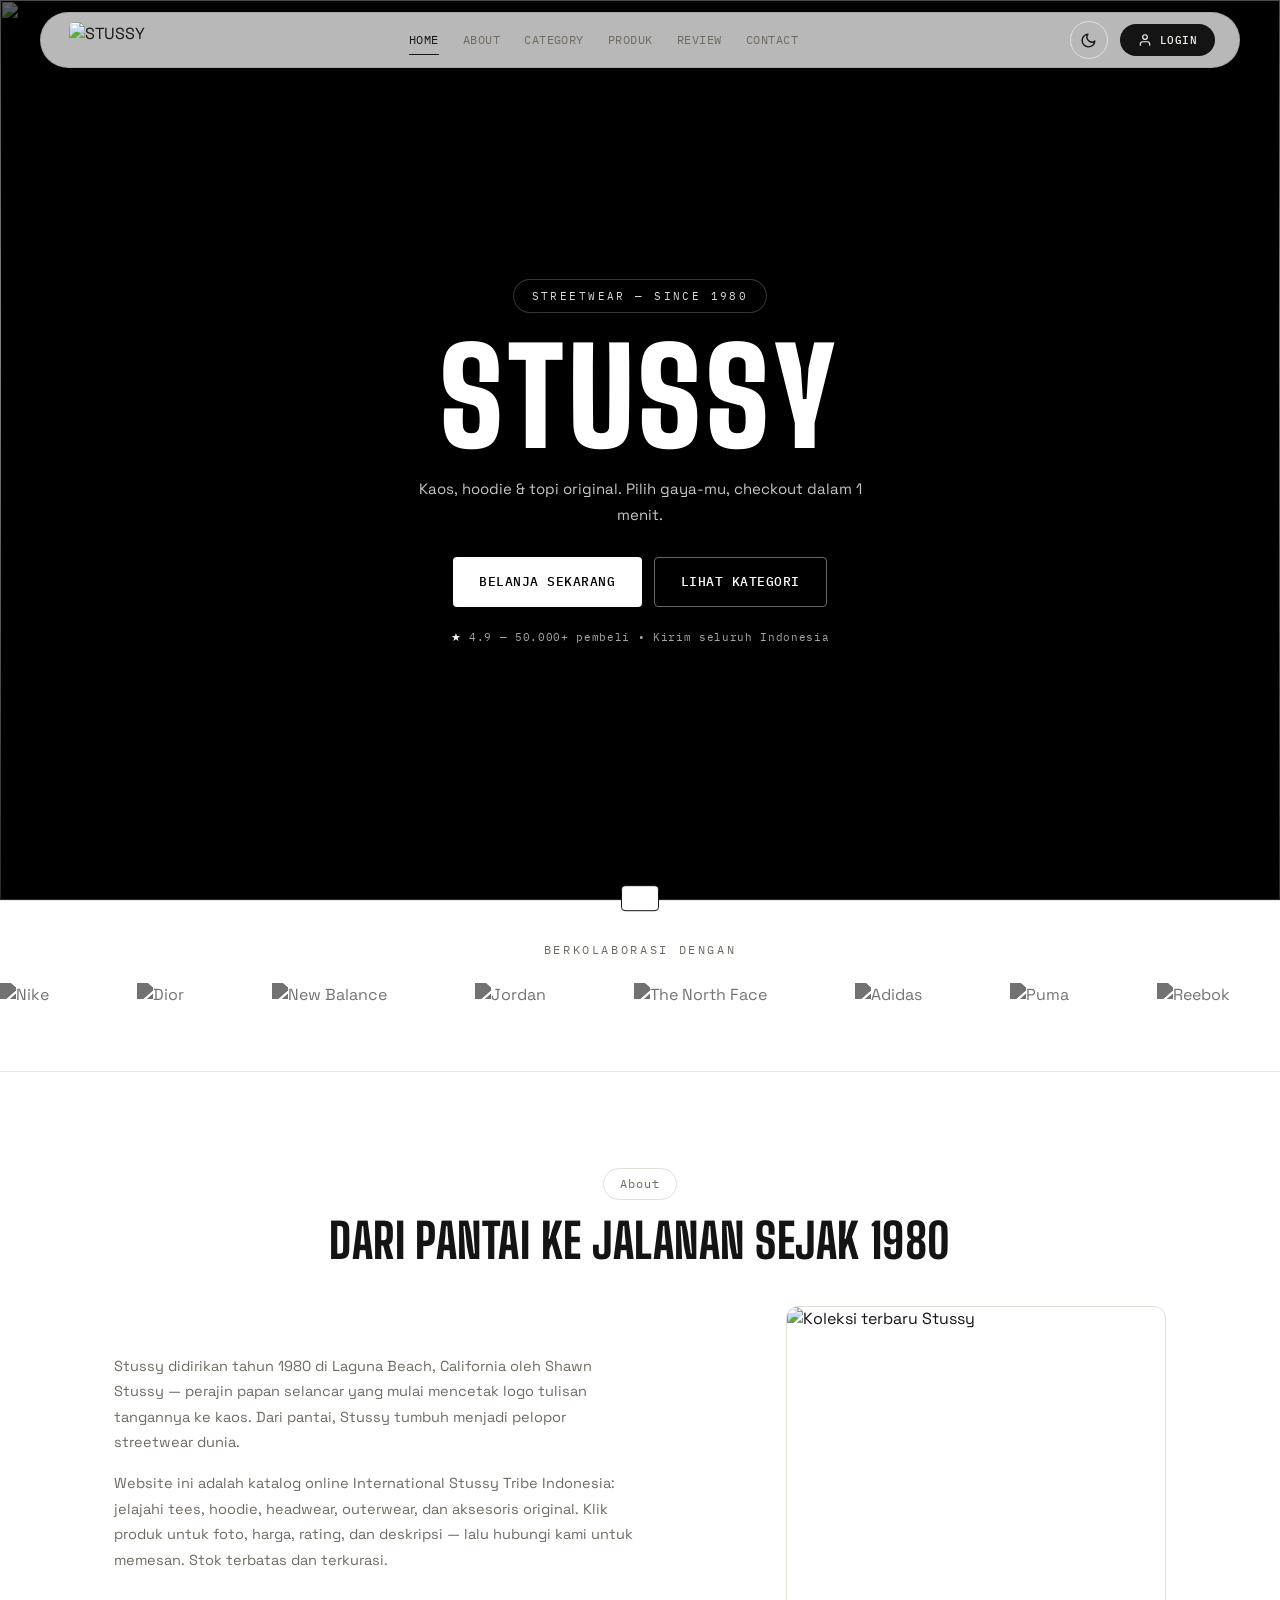
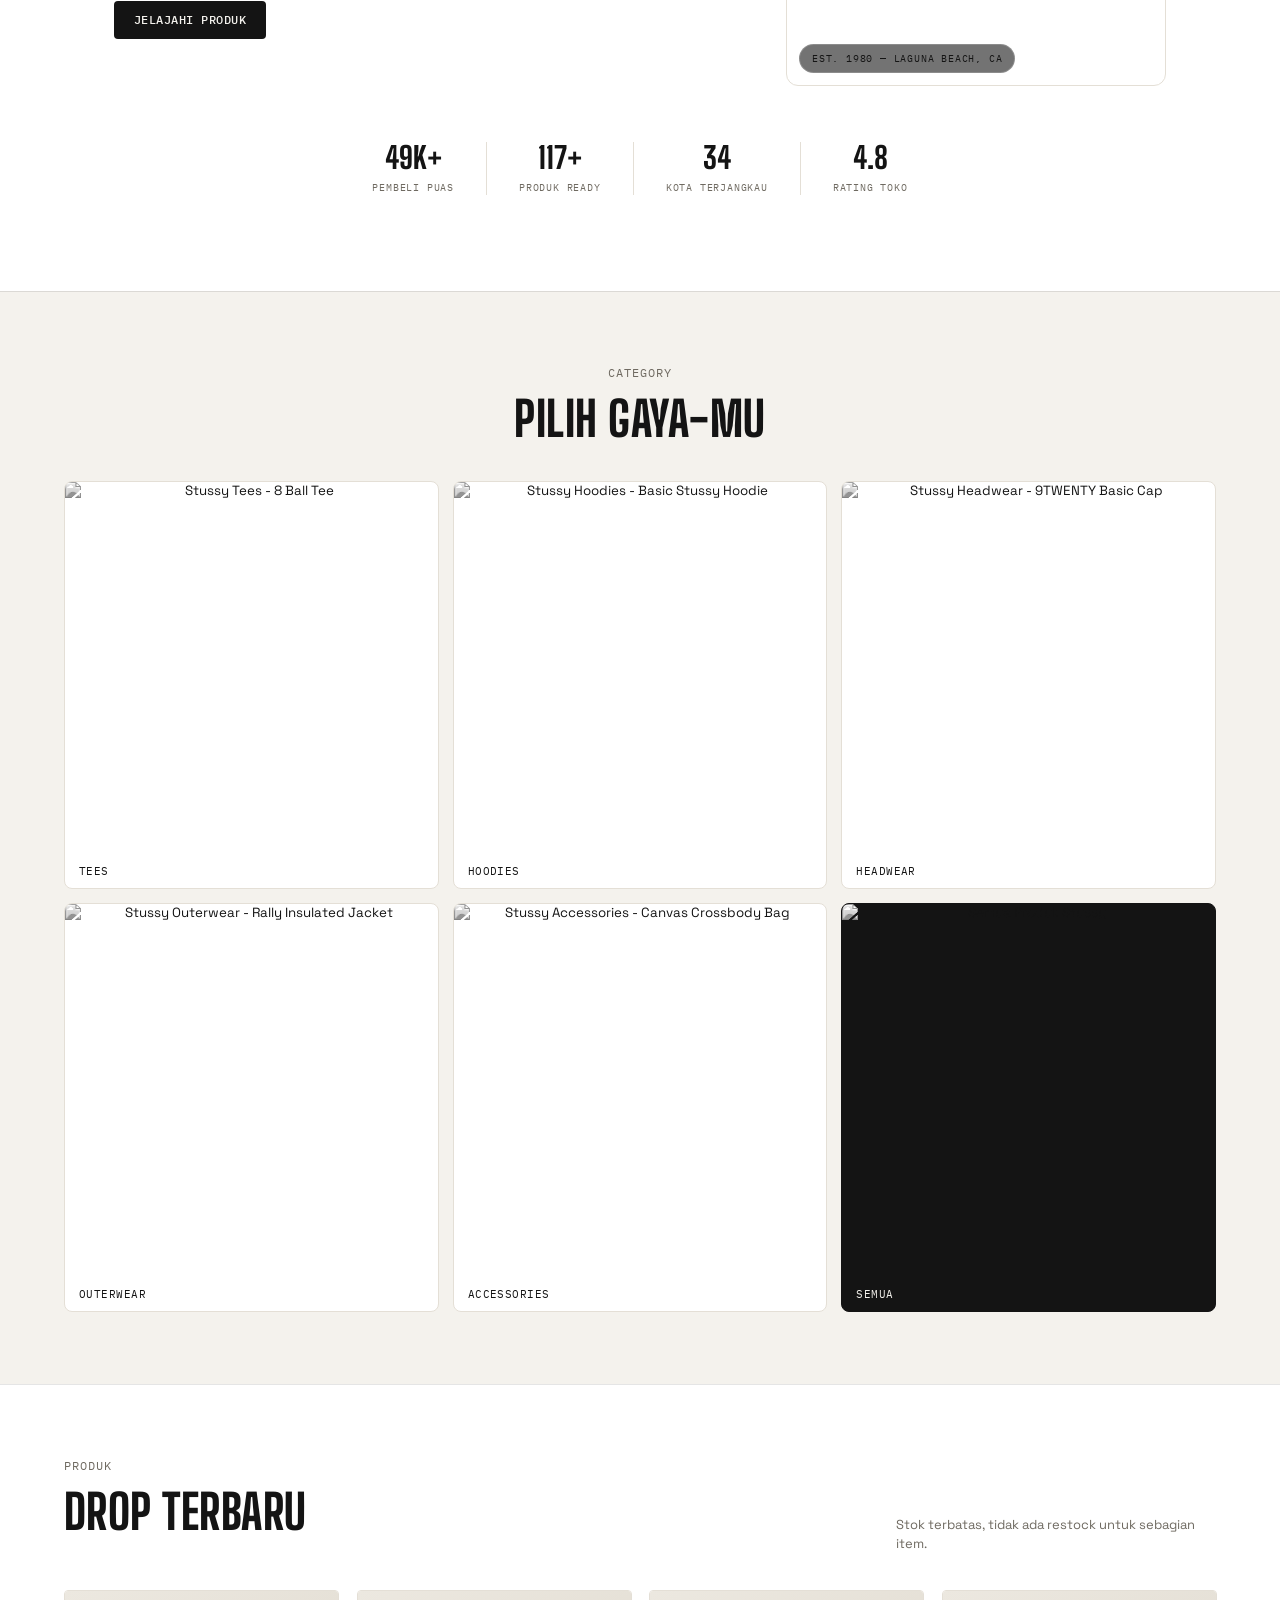
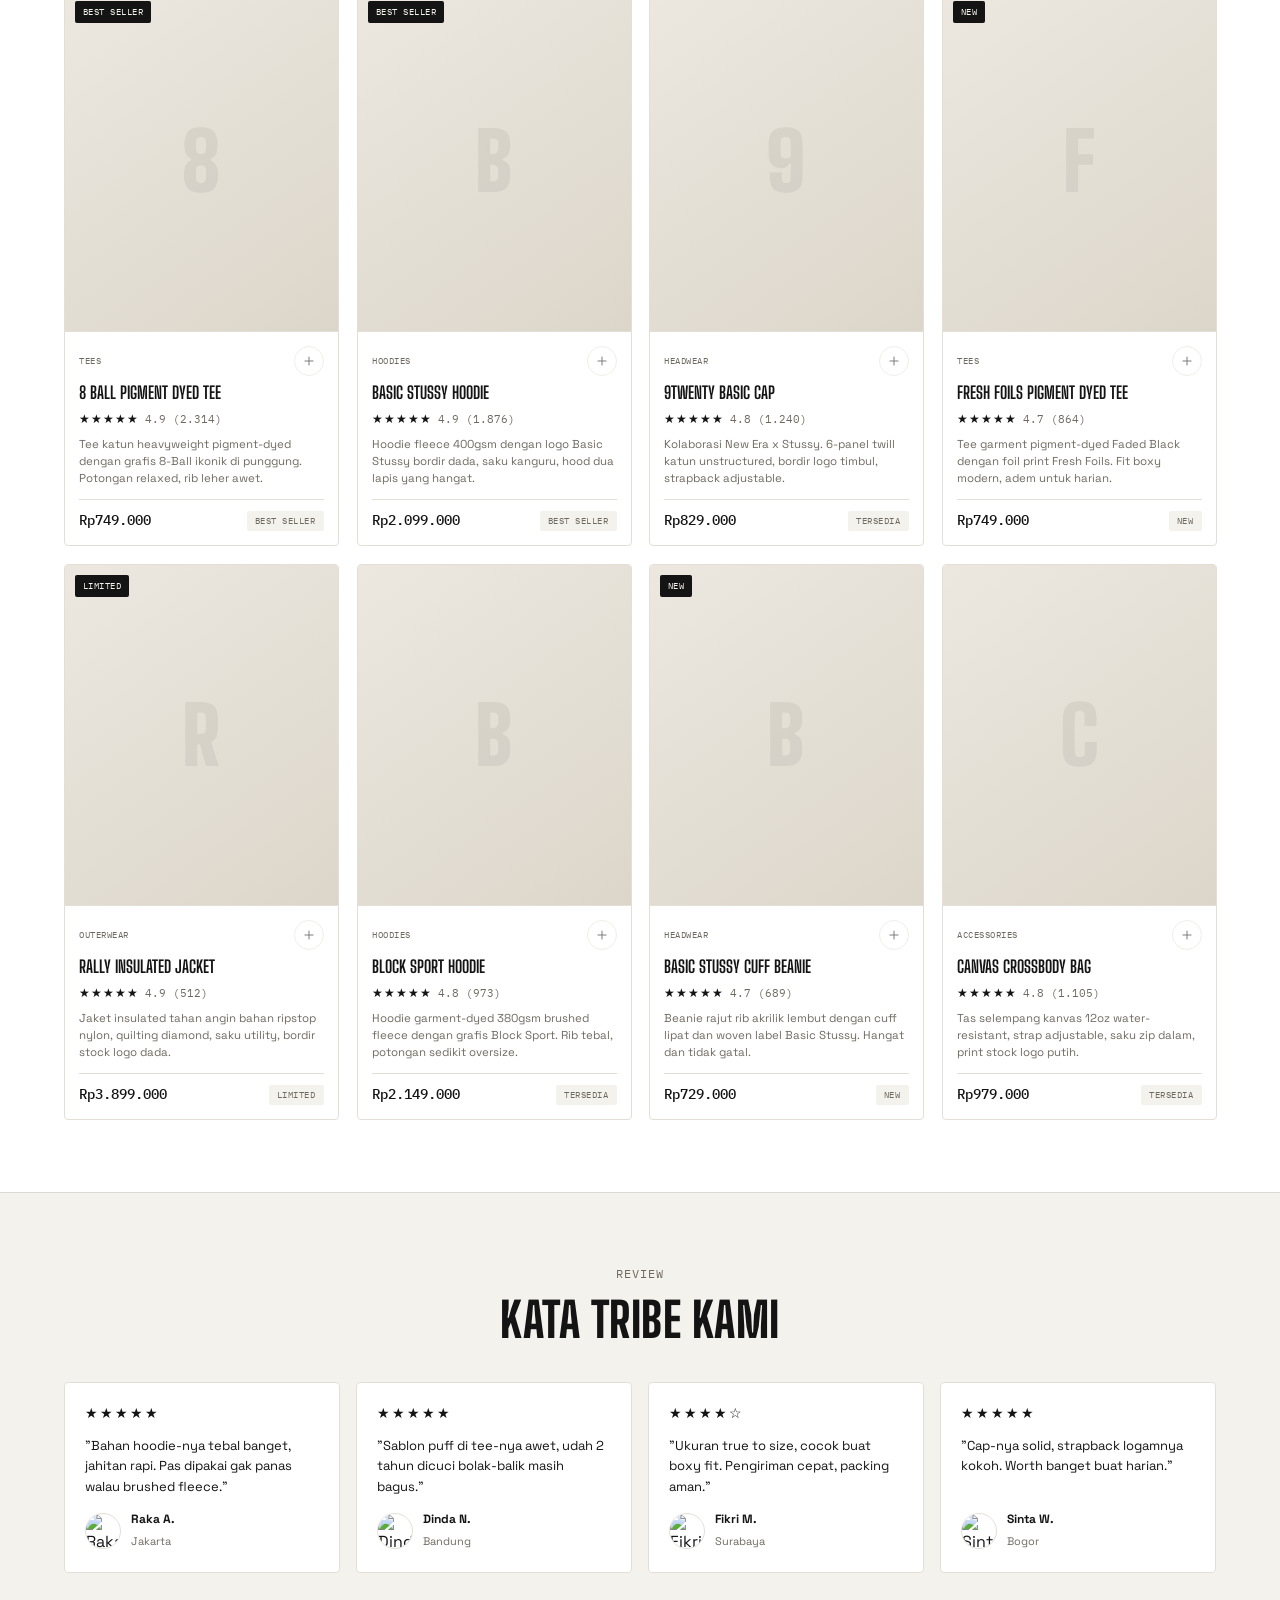
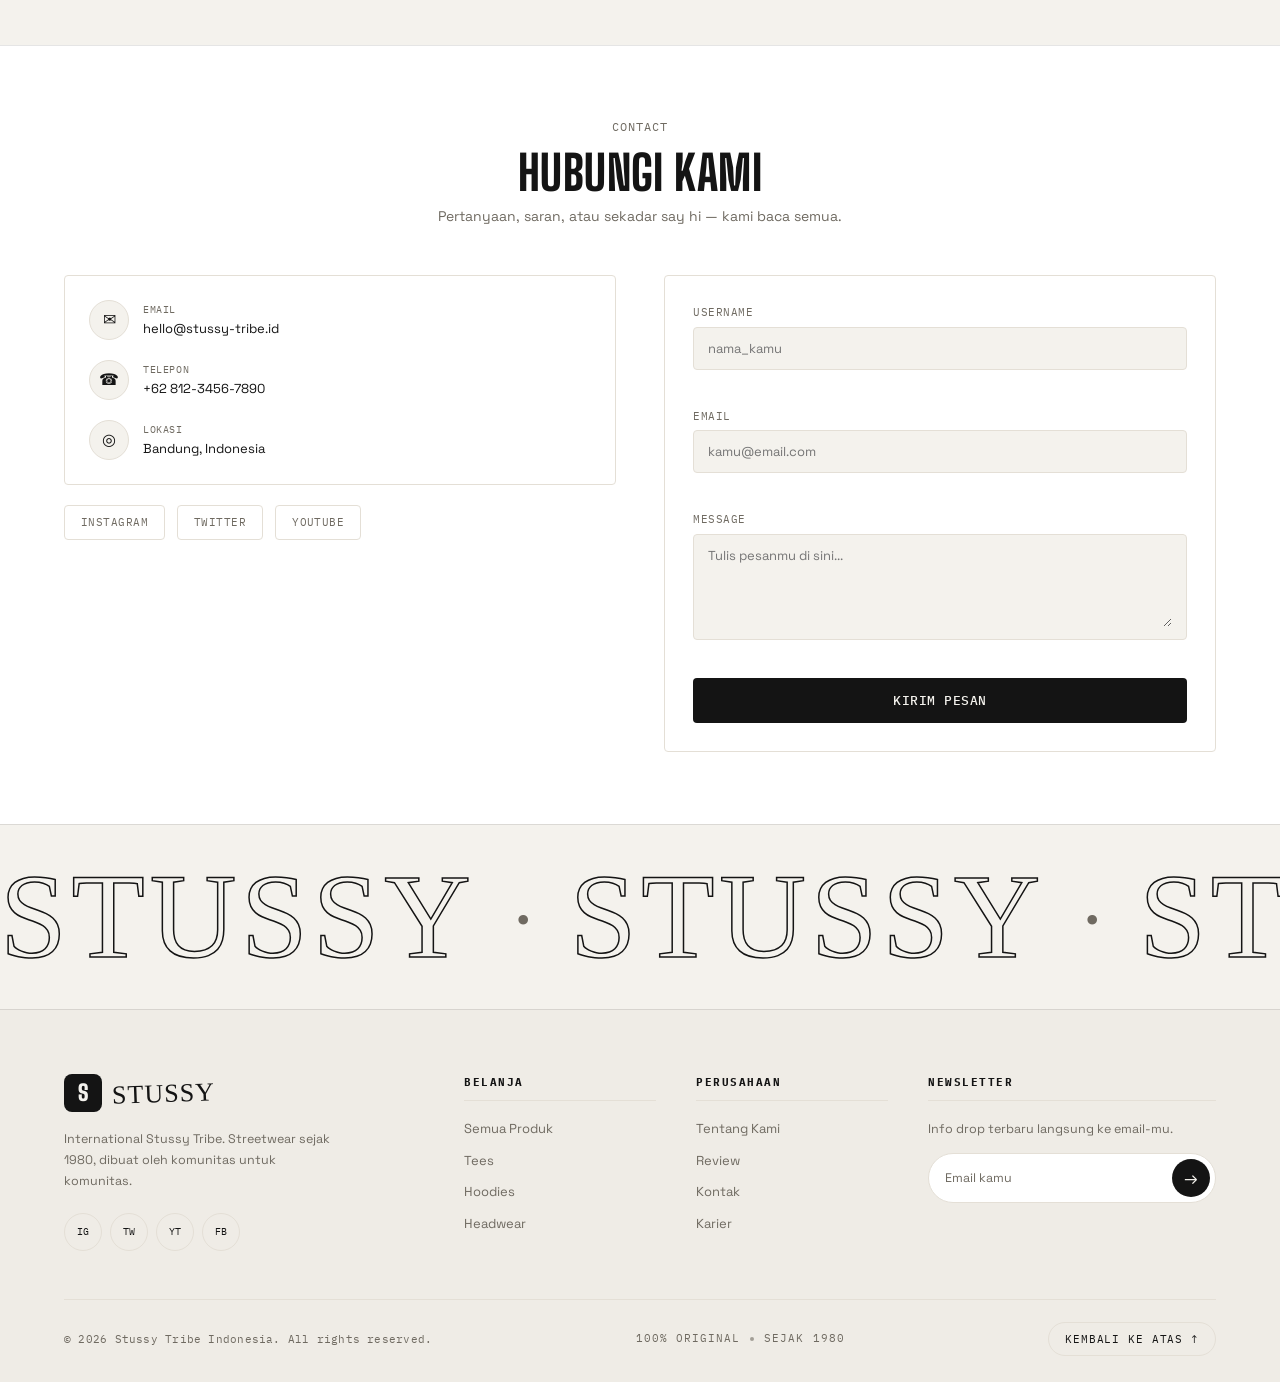
==== index.html @ 7cf9a022 "update code" ====
<!DOCTYPE html>
<html lang="id">
<head>
<meta charset="UTF-8">
<meta name="viewport" content="width=device-width, initial-scale=1.0">
<title>Stussy</title>
<meta name="description" content="Landing page promosi e-commerce bertema Stussy. Streetwear sejak 1980, dari pantai ke jalanan.">

<link rel="preconnect" href="https://fonts.googleapis.com">
<link rel="preconnect" href="https://fonts.gstatic.com" crossorigin>
<link href="https://fonts.googleapis.com/css2?family=Big+Shoulders+Display:wght@600;700;800;900&family=Space+Grotesk:wght@400;500;600;700&family=IBM+Plex+Mono:wght@400;500&family=Permanent+Marker&display=swap" rel="stylesheet">

<link rel="stylesheet" href="asset/css/style.css">
<script>
/* Anti-FOUC: terapkan tema tersimpan sebelum CSS render agar tidak kedip */
(function () {
  try {
    var saved = localStorage.getItem('stussy-theme');
    var theme = saved === 'light' || saved === 'dark'
      ? saved
      : (window.matchMedia && window.matchMedia('(prefers-color-scheme: light)').matches ? 'light' : 'dark');
    document.documentElement.setAttribute('data-theme', theme);
    document.documentElement.style.colorScheme = theme;
  } catch (e) {
    document.documentElement.setAttribute('data-theme', 'dark');
  }
})();
</script>
</head>
<body>


<header class="navbar" id="navbar">
  <div class="nav-inner">
    <a href="#home" class="nav-logo" aria-label="STUSSY Home">
      <img src="https://i.pinimg.com/736x/df/c0/4a/dfc04af97dde2af59d2bb81ca39d3ee2.jpg" alt="STUSSY" class="nav-logo-img">
    </a>

    <nav class="nav-links" id="navLinks">
      <a href="#home" class="nav-link active">Home</a>
      <a href="#about" class="nav-link">About</a>
      <a href="#category" class="nav-link">Category</a>
      <a href="#produk" class="nav-link">Produk</a>
      <a href="#review" class="nav-link">Review</a>
      <a href="#contact" class="nav-link">Contact</a>
    </nav>

    <div class="nav-actions">
      <button type="button" class="theme-toggle" id="themeToggle" aria-label="Ubah ke light mode" aria-pressed="false" title="Ubah tema">
        <svg class="theme-icon theme-icon-sun" width="17" height="17" viewBox="0 0 24 24" fill="none" stroke="currentColor" stroke-width="2" stroke-linecap="round" stroke-linejoin="round" aria-hidden="true"><circle cx="12" cy="12" r="4"/><path d="M12 2v2M12 20v2M4.93 4.93l1.41 1.41M17.66 17.66l1.41 1.41M2 12h2M20 12h2M6.34 17.66l-1.41 1.41M19.07 4.93l-1.41 1.41"/></svg>
        <svg class="theme-icon theme-icon-moon" width="17" height="17" viewBox="0 0 24 24" fill="none" stroke="currentColor" stroke-width="2" stroke-linecap="round" stroke-linejoin="round" aria-hidden="true"><path d="M21 12.79A9 9 0 1 1 11.21 3 7 7 0 0 0 21 12.79z"/></svg>
      </button>
      <a href="views/auth.html" class="btn btn-solid btn-nav">
        <svg width="14" height="14" viewBox="0 0 24 24" fill="none" stroke="currentColor" stroke-width="2" stroke-linecap="round" stroke-linejoin="round"><path d="M20 21v-2a4 4 0 0 0-4-4H8a4 4 0 0 0-4 4v2"/><circle cx="12" cy="7" r="4"/></svg>
        Login
      </a>
    </div>

    <button class="hamburger" id="hamburger" aria-label="Buka menu" aria-expanded="false">
      <span></span><span></span><span></span>
    </button>
  </div>

  
  <div class="mobile-menu" id="mobileMenu">
    <button type="button" class="mobile-link mobile-theme" id="themeToggleMobile" aria-label="Ubah ke light mode" aria-pressed="false">
      <span class="mobile-theme-label">Ubah Tema</span>
      <span class="mobile-theme-icons" aria-hidden="true">
        <svg class="theme-icon theme-icon-sun" width="16" height="16" viewBox="0 0 24 24" fill="none" stroke="currentColor" stroke-width="2" stroke-linecap="round" stroke-linejoin="round"><circle cx="12" cy="12" r="4"/><path d="M12 2v2M12 20v2M4.93 4.93l1.41 1.41M17.66 17.66l1.41 1.41M2 12h2M20 12h2M6.34 17.66l-1.41 1.41M19.07 4.93l-1.41 1.41"/></svg>
        <svg class="theme-icon theme-icon-moon" width="16" height="16" viewBox="0 0 24 24" fill="none" stroke="currentColor" stroke-width="2" stroke-linecap="round" stroke-linejoin="round"><path d="M21 12.79A9 9 0 1 1 11.21 3 7 7 0 0 0 21 12.79z"/></svg>
      </span>
    </button>
    <a href="#home" class="mobile-link">Home</a>
    <a href="#about" class="mobile-link">About</a>
    <a href="#category" class="mobile-link">Category</a>
    <a href="#produk" class="mobile-link">Produk</a>
    <a href="#review" class="mobile-link">Review</a>
    <a href="#contact" class="mobile-link">Contact</a>
    <a href="views/auth.html" class="mobile-link mobile-link-login">Login</a>
  </div>
</header>

<main>

<section class="hero" id="home">
  <div class="hero-bg" aria-hidden="true">
    <img src="https://i.pinimg.com/1200x/0d/e2/64/0de26420fa9af71f860ce7b96d961c84.jpg" alt="" fetchpriority="high" onerror="this.onerror=null;this.src='https://i.pinimg.com/1200x/5d/f7/b9/5df7b9502c23ed6b020c0dcbe47d878e.jpg'">
    <div class="hero-overlay"></div>
  </div>
  <div class="hero-inner">
    <div class="hero-content">
      <p class="hero-eyebrow">Streetwear &mdash; Since 1980</p>
      <h1 class="hero-title">STUSSY</h1>
      <p class="hero-sub">Kaos, hoodie &amp; topi original. Pilih gaya-mu, checkout dalam 1 menit.</p>
      <div class="hero-cta">
        <a href="#produk" class="btn btn-solid btn-lg">Belanja Sekarang</a>
        <a href="#category" class="btn btn-ghost btn-lg">Lihat Kategori</a>
      </div>
      <p class="hero-meta"><span class="hero-meta-star">&#9733;</span> 4.9 &mdash; 50.000+ pembeli &bull; Kirim seluruh Indonesia</p>
    </div>
  </div>
</section>


<div class="collab-loop" aria-label="Kolaborasi Stussy">
  <p class="collab-label">Berkolaborasi Dengan</p>
  <div class="collab-track">
    
    <div class="collab-set">
      <img src="https://cdn.simpleicons.org/nike/white" alt="Nike" class="collab-logo" loading="lazy">
      <img src="https://cdn.simpleicons.org/dior/white" alt="Dior" class="collab-logo" loading="lazy">
      <img src="https://cdn.simpleicons.org/newbalance/white" alt="New Balance" class="collab-logo" loading="lazy">
      <img src="https://cdn.simpleicons.org/jordan/white" alt="Jordan" class="collab-logo" loading="lazy">
      <img src="https://cdn.simpleicons.org/thenorthface/white" alt="The North Face" class="collab-logo" loading="lazy">
      <img src="https://cdn.simpleicons.org/adidas/white" alt="Adidas" class="collab-logo" loading="lazy">
      <img src="https://cdn.simpleicons.org/puma/white" alt="Puma" class="collab-logo" loading="lazy">
      <img src="https://cdn.simpleicons.org/reebok/white" alt="Reebok" class="collab-logo" loading="lazy">
    </div>
    
    <div class="collab-set" aria-hidden="true">
      <img src="https://cdn.simpleicons.org/nike/white" alt="" class="collab-logo" loading="lazy">
      <img src="https://cdn.simpleicons.org/dior/white" alt="" class="collab-logo" loading="lazy">
      <img src="https://cdn.simpleicons.org/newbalance/white" alt="" class="collab-logo" loading="lazy">
      <img src="https://cdn.simpleicons.org/jordan/white" alt="" class="collab-logo" loading="lazy">
      <img src="https://cdn.simpleicons.org/thenorthface/white" alt="" class="collab-logo" loading="lazy">
      <img src="https://cdn.simpleicons.org/adidas/white" alt="" class="collab-logo" loading="lazy">
      <img src="https://cdn.simpleicons.org/puma/white" alt="" class="collab-logo" loading="lazy">
      <img src="https://cdn.simpleicons.org/reebok/white" alt="" class="collab-logo" loading="lazy">
    </div>
    <div class="collab-set" aria-hidden="true">
      <img src="https://cdn.simpleicons.org/nike/white" alt="" class="collab-logo" loading="lazy">
      <img src="https://cdn.simpleicons.org/dior/white" alt="" class="collab-logo" loading="lazy">
      <img src="https://cdn.simpleicons.org/newbalance/white" alt="" class="collab-logo" loading="lazy">
      <img src="https://cdn.simpleicons.org/jordan/white" alt="" class="collab-logo" loading="lazy">
      <img src="https://cdn.simpleicons.org/thenorthface/white" alt="" class="collab-logo" loading="lazy">
      <img src="https://cdn.simpleicons.org/adidas/white" alt="" class="collab-logo" loading="lazy">
      <img src="https://cdn.simpleicons.org/puma/white" alt="" class="collab-logo" loading="lazy">
      <img src="https://cdn.simpleicons.org/reebok/white" alt="" class="collab-logo" loading="lazy">
    </div>
    <div class="collab-set" aria-hidden="true">
      <img src="https://cdn.simpleicons.org/nike/white" alt="" class="collab-logo" loading="lazy">
      <img src="https://cdn.simpleicons.org/dior/white" alt="" class="collab-logo" loading="lazy">
      <img src="https://cdn.simpleicons.org/newbalance/white" alt="" class="collab-logo" loading="lazy">
      <img src="https://cdn.simpleicons.org/jordan/white" alt="" class="collab-logo" loading="lazy">
      <img src="https://cdn.simpleicons.org/thenorthface/white" alt="" class="collab-logo" loading="lazy">
      <img src="https://cdn.simpleicons.org/adidas/white" alt="" class="collab-logo" loading="lazy">
      <img src="https://cdn.simpleicons.org/puma/white" alt="" class="collab-logo" loading="lazy">
      <img src="https://cdn.simpleicons.org/reebok/white" alt="" class="collab-logo" loading="lazy">
    </div>
    <div class="collab-set" aria-hidden="true">
      <img src="https://cdn.simpleicons.org/nike/white" alt="" class="collab-logo" loading="lazy">
      <img src="https://cdn.simpleicons.org/dior/white" alt="" class="collab-logo" loading="lazy">
      <img src="https://cdn.simpleicons.org/newbalance/white" alt="" class="collab-logo" loading="lazy">
      <img src="https://cdn.simpleicons.org/jordan/white" alt="" class="collab-logo" loading="lazy">
      <img src="https://cdn.simpleicons.org/thenorthface/white" alt="" class="collab-logo" loading="lazy">
      <img src="https://cdn.simpleicons.org/adidas/white" alt="" class="collab-logo" loading="lazy">
      <img src="https://cdn.simpleicons.org/puma/white" alt="" class="collab-logo" loading="lazy">
      <img src="https://cdn.simpleicons.org/reebok/white" alt="" class="collab-logo" loading="lazy">
    </div>
    <div class="collab-set" aria-hidden="true">
      <img src="https://cdn.simpleicons.org/nike/white" alt="" class="collab-logo" loading="lazy">
      <img src="https://cdn.simpleicons.org/dior/white" alt="" class="collab-logo" loading="lazy">
      <img src="https://cdn.simpleicons.org/newbalance/white" alt="" class="collab-logo" loading="lazy">
      <img src="https://cdn.simpleicons.org/jordan/white" alt="" class="collab-logo" loading="lazy">
      <img src="https://cdn.simpleicons.org/thenorthface/white" alt="" class="collab-logo" loading="lazy">
      <img src="https://cdn.simpleicons.org/adidas/white" alt="" class="collab-logo" loading="lazy">
      <img src="https://cdn.simpleicons.org/puma/white" alt="" class="collab-logo" loading="lazy">
      <img src="https://cdn.simpleicons.org/reebok/white" alt="" class="collab-logo" loading="lazy">
    </div>
  </div>
</div>


<section class="about" id="about">
  <div class="section-inner about-inner">
    <div class="about-header reveal">
      <p class="eyebrow center about-eyebrow">About</p>
      <h2 class="section-title center about-title">Dari pantai ke jalanan sejak 1980</h2>
    </div>

    <div class="about-grid">
      <div class="about-copy reveal">
        <p class="about-text">
          Stussy didirikan tahun 1980 di Laguna Beach, California oleh Shawn Stussy —
          perajin papan selancar yang mulai mencetak logo tulisan tangannya ke kaos.
          Dari pantai, Stussy tumbuh menjadi pelopor streetwear dunia.
        </p>
        <p class="about-text">
          Website ini adalah katalog online International Stussy Tribe Indonesia:
          jelajahi tees, hoodie, headwear, outerwear, dan aksesoris original.
          Klik produk untuk foto, harga, rating, dan deskripsi — lalu hubungi
          kami untuk memesan. Stok terbatas dan terkurasi.
        </p>
        <a href="#produk" class="btn btn-solid about-cta">Jelajahi Produk</a>
      </div>
      <figure class="about-media reveal">
        <img src="https://i.pinimg.com/736x/5c/63/ca/5c63cadb4983f268f521de108f8e7d47.jpg" alt="Koleksi terbaru Stussy" loading="lazy" onerror="this.onerror=null;this.src='https://i.pinimg.com/1200x/1c/34/56/1c34560332bfeaa39594e41a94e3c5db.jpg'">
        <figcaption class="about-media-badge">EST. 1980 — Laguna Beach, CA</figcaption>
      </figure>
    </div>

    <div class="about-stats">
      <div class="about-stat reveal-stagger reveal-stagger-1">
        <span class="about-stat-num">50K+</span>
        <span class="about-stat-label">Pembeli Puas</span>
      </div>
      <div class="about-stat reveal-stagger reveal-stagger-2">
        <span class="about-stat-num">120+</span>
        <span class="about-stat-label">Produk Ready</span>
      </div>
      <div class="about-stat reveal-stagger reveal-stagger-3">
        <span class="about-stat-num">35</span>
        <span class="about-stat-label">Kota Terjangkau</span>
      </div>
      <div class="about-stat reveal-stagger reveal-stagger-4">
        <span class="about-stat-num">4.9</span>
        <span class="about-stat-label">Rating Toko</span>
      </div>
    </div>
  </div>
</section>


<section class="category" id="category">
  <div class="section-inner">
    <p class="eyebrow center">CATEGORY</p>
    <h2 class="section-title center">Pilih Gaya-mu</h2>
    <div class="category-grid" id="categoryGrid">
      <button class="cat-card reveal-stagger reveal-stagger-1" data-filter="tees">
        <div class="cat-card-img">
          <img src="https://www.stussy.com/cdn/shop/files/1905022_FBLA_1.jpg?v=1773353775&width=400" alt="Stussy Tees - 8 Ball Tee" loading="lazy" onerror="this.onerror=null;this.src='https://images.unsplash.com/photo-1521572163474-6864f9cf17ab?w=400&h=400&fit=crop&q=80'">
        </div>
        <div class="cat-card-label"><span>Tees</span></div>
      </button>
      <button class="cat-card reveal-stagger reveal-stagger-2" data-filter="hoodies">
        <div class="cat-card-img">
          <img src="https://www.stussy.com/cdn/shop/files/1925000_BLAC_1.jpg?v=1785178412&width=400" alt="Stussy Hoodies - Basic Stussy Hoodie" loading="lazy" onerror="this.onerror=null;this.src='https://images.unsplash.com/photo-1556821840-3a63f77226dd?w=400&h=400&fit=crop&q=80'">
        </div>
        <div class="cat-card-label"><span>Hoodies</span></div>
      </button>
      <button class="cat-card reveal-stagger reveal-stagger-3" data-filter="headwear">
        <div class="cat-card-img">
          <img src="https://www.stussy.com/cdn/shop/files/1311107_BLAC_1_5fdb7b18-8307-4b7e-b37f-169a789f23ee.jpg?v=1785176192&width=400" alt="Stussy Headwear - 9TWENTY Basic Cap" loading="lazy" onerror="this.onerror=null;this.src='https://images.unsplash.com/photo-1588117305348-2d64f2f04b10?w=400&h=400&fit=crop&q=80'">
        </div>
        <div class="cat-card-label"><span>Headwear</span></div>
      </button>
      <button class="cat-card reveal-stagger reveal-stagger-4" data-filter="outerwear">
        <div class="cat-card-img">
          <img src="https://www.stussy.com/cdn/shop/files/115961_BLAC_1.jpg?v=1789493327&width=400" alt="Stussy Outerwear - Rally Insulated Jacket" loading="lazy" onerror="this.onerror=null;this.src='https://images.unsplash.com/photo-1591047139829-d91aecb6caea?w=400&h=400&fit=crop&q=80'">
        </div>
        <div class="cat-card-label"><span>Outerwear</span></div>
      </button>
      <button class="cat-card reveal-stagger reveal-stagger-5" data-filter="accessories">
        <div class="cat-card-img">
          <img src="https://www.stussy.com/cdn/shop/files/134264_BLAC_1.jpg?v=1781816325&width=400" alt="Stussy Accessories - Canvas Crossbody Bag" loading="lazy" onerror="this.onerror=null;this.src='https://images.unsplash.com/photo-1622434641406-a158123450f9?w=400&h=400&fit=crop&q=80'">
        </div>
        <div class="cat-card-label"><span>Accessories</span></div>
      </button>
      <button class="cat-card active reveal-stagger reveal-stagger-6" data-filter="all">
        <div class="cat-card-img">
          <img src="https://www.stussy.com/cdn/shop/files/1905216_FBLA_1.jpg?v=1788898820&width=400" alt="Semua Produk Stussy" loading="lazy" onerror="this.onerror=null;this.src='https://images.unsplash.com/photo-1441986300917-64674bd600d8?w=400&h=400&fit=crop&q=80'">
        </div>
        <div class="cat-card-label"><span>Semua</span></div>
      </button>
    </div>
  </div>
</section>


<section class="produk" id="produk">
  <div class="section-inner">
    <div class="produk-head">
      <div>
        <p class="eyebrow">PRODUK</p>
        <h2 class="section-title">Drop Terbaru</h2>
      </div>
      <p class="produk-sub">Stok terbatas, tidak ada restock untuk sebagian item.</p>
    </div>

    <div class="product-grid" id="productGrid"></div>
  </div>
</section>


<section class="review" id="review">
  <div class="section-inner">
    <p class="eyebrow center">REVIEW</p>
    <h2 class="section-title center">Kata Tribe Kami</h2>

    <div class="review-track" id="reviewTrack">
      <article class="review-card reveal-stagger reveal-stagger-1">
        <div class="stars">&#9733;&#9733;&#9733;&#9733;&#9733;</div>
        <p>"Bahan hoodie-nya tebal banget, jahitan rapi. Pas dipakai gak panas walau brushed fleece."</p>
        <div class="reviewer">
          <img src="https://i.pravatar.cc/80?img=12" alt="Raka A." class="avatar">
          <div><strong>Raka A.</strong><small>Jakarta</small></div>
        </div>
      </article>
      <article class="review-card reveal-stagger reveal-stagger-2">
        <div class="stars">&#9733;&#9733;&#9733;&#9733;&#9733;</div>
        <p>"Sablon puff di tee-nya awet, udah 2 tahun dicuci bolak-balik masih bagus."</p>
        <div class="reviewer">
          <img src="https://i.pravatar.cc/80?img=32" alt="Dinda N." class="avatar">
          <div><strong>Dinda N.</strong><small>Bandung</small></div>
        </div>
      </article>
      <article class="review-card reveal-stagger reveal-stagger-3">
        <div class="stars">&#9733;&#9733;&#9733;&#9733;&#9734;</div>
        <p>"Ukuran true to size, cocok buat boxy fit. Pengiriman cepat, packing aman."</p>
        <div class="reviewer">
          <img src="https://i.pravatar.cc/80?img=53" alt="Fikri M." class="avatar">
          <div><strong>Fikri M.</strong><small>Surabaya</small></div>
        </div>
      </article>
      <article class="review-card reveal-stagger reveal-stagger-4">
        <div class="stars">&#9733;&#9733;&#9733;&#9733;&#9733;</div>
        <p>"Cap-nya solid, strapback logamnya kokoh. Worth banget buat harian."</p>
        <div class="reviewer">
          <img src="https://i.pravatar.cc/80?img=25" alt="Sinta W." class="avatar">
          <div><strong>Sinta W.</strong><small>Bogor</small></div>
        </div>
      </article>
    </div>
  </div>
</section>


<section class="contact" id="contact">
  <div class="section-inner">
    <div class="contact-header reveal">
      <p class="eyebrow center">CONTACT</p>
      <h2 class="section-title center">Hubungi Kami</h2>
      <p class="contact-subtitle">Pertanyaan, saran, atau sekadar say hi — kami baca semua.</p>
    </div>

    <div class="contact-grid">
      <div class="contact-info reveal">
        <div class="contact-info-card">
          <div class="contact-info-item">
            <div class="contact-icon">✉</div>
            <div>
              <span class="contact-label">Email</span>
              <span class="contact-value">hello@stussy-tribe.id</span>
            </div>
          </div>
          <div class="contact-info-item">
            <div class="contact-icon">☎</div>
            <div>
              <span class="contact-label">Telepon</span>
              <span class="contact-value">+62 812-3456-7890</span>
            </div>
          </div>
          <div class="contact-info-item">
            <div class="contact-icon">◎</div>
            <div>
              <span class="contact-label">Lokasi</span>
              <span class="contact-value">Bandung, Indonesia</span>
            </div>
          </div>
        </div>
        <div class="contact-social">
          <a href="#" class="contact-social-link" aria-label="Instagram">Instagram</a>
          <a href="#" class="contact-social-link" aria-label="Twitter">Twitter</a>
          <a href="#" class="contact-social-link" aria-label="YouTube">YouTube</a>
        </div>
      </div>

      <form class="contact-form reveal" id="contactForm" novalidate>
        <div class="field">
          <label for="username">Username</label>
          <div class="input-wrap">
            <input type="text" id="username" name="username" placeholder="nama_kamu" required minlength="3">
          </div>
          <span class="field-error" id="err-username"></span>
        </div>

        <div class="field">
          <label for="email">Email</label>
          <div class="input-wrap">
            <input type="email" id="email" name="email" placeholder="kamu@email.com" required>
          </div>
          <span class="field-error" id="err-email"></span>
        </div>

        <div class="field">
          <label for="message">Message</label>
          <div class="input-wrap textarea-wrap">
            <textarea id="message" name="message" rows="4" placeholder="Tulis pesanmu di sini..." required minlength="10"></textarea>
          </div>
          <span class="field-error" id="err-message"></span>
        </div>

        <button type="submit" class="btn btn-solid btn-lg full-width">Kirim Pesan</button>

        <p class="form-success" id="formSuccess">Pesan terkirim! Kami akan segera menghubungimu.</p>
      </form>
    </div>
  </div>
</section>
</main>


<div class="product-modal-overlay" id="productModal">
  <div class="product-modal">
    <button class="modal-close" id="modalClose" aria-label="Tutup">
      <svg width="20" height="20" viewBox="0 0 24 24" fill="none" stroke="currentColor" stroke-width="2" stroke-linecap="round" stroke-linejoin="round"><line x1="18" y1="6" x2="6" y2="18"/><line x1="6" y1="6" x2="18" y2="18"/></svg>
    </button>
    <div class="modal-body">
      <div class="modal-thumb">
        <div class="modal-thumb-inner">
          <div class="modal-thumb-letter" id="modalLetter"></div>
          <img class="modal-thumb-img" id="modalImg" alt="Detail produk" loading="lazy" onerror="this.style.display='none'">
        </div>
        <span class="modal-badge" id="modalBadge"></span>
      </div>
      <div class="modal-detail">
        <span class="modal-cat" id="modalCat"></span>
        <h2 class="modal-name" id="modalName"></h2>
        <div class="modal-rating" id="modalRating"></div>
        <p class="modal-desc" id="modalDesc"></p>

        <div class="modal-price-row">
          <span class="modal-price price" id="modalPrice"></span>
          <span class="modal-status" id="modalStatus"></span>
        </div>

        <div class="modal-divider"></div>

        <div class="modal-size-block">
          <div class="modal-size-head">
            <span class="modal-size-title">Pilih Ukuran</span>
            <span class="modal-size-note">Sizing standar STUSSY</span>
          </div>
          <div class="modal-sizes" id="modalSizes"></div>
        </div>

        <div class="modal-actions">
          <button class="btn btn-solid btn-lg modal-cart-btn" id="modalCartBtn">
            <svg width="16" height="16" viewBox="0 0 24 24" fill="none" stroke="currentColor" stroke-width="2" stroke-linecap="round" stroke-linejoin="round"><circle cx="9" cy="21" r="1"/><circle cx="20" cy="21" r="1"/><path d="M1 1h4l2.68 13.39a2 2 0 0 0 2 1.61h9.72a2 2 0 0 0 2-1.61L23 6H6"/></svg>
            Tambah ke Keranjang
          </button>
          <p class="modal-hint">Klik area gelap atau tekan ESC untuk menutup</p>
        </div>
      </div>
    </div>
  </div>
</div>


<div class="marquee">
  <div class="marquee-track">
    <span class="marquee-text">STUSSY</span>
    <span class="marquee-dot">&bull;</span>
    <span class="marquee-text">STUSSY</span>
    <span class="marquee-dot">&bull;</span>
    <span class="marquee-text">STUSSY</span>
    <span class="marquee-dot">&bull;</span>
    <span class="marquee-text">STUSSY</span>
    <span class="marquee-dot">&bull;</span>
    <span class="marquee-text">STUSSY</span>
    <span class="marquee-dot">&bull;</span>
    <span class="marquee-text">STUSSY</span>
    <span class="marquee-dot">&bull;</span>
    <span class="marquee-text">STUSSY</span>
    <span class="marquee-dot">&bull;</span>
    <span class="marquee-text">STUSSY</span>
    <span class="marquee-dot">&bull;</span>
  </div>
</div>


<footer class="footer">
  <div class="section-inner">
    <div class="footer-grid">
      <div class="footer-brand">
        <a href="#home" class="logo footer-logo" aria-label="STUSSY Home">
          <span class="logo-mark">S</span>
          <span class="logo-word">STUSSY</span>
        </a>
        <p class="footer-tag">International Stussy Tribe. Streetwear sejak 1980, dibuat oleh komunitas untuk komunitas.</p>
        <div class="social-row">
          <a href="#" class="icon-btn" aria-label="Instagram">IG</a>
          <a href="#" class="icon-btn" aria-label="Twitter">TW</a>
          <a href="#" class="icon-btn" aria-label="Youtube">YT</a>
          <a href="#" class="icon-btn" aria-label="Facebook">FB</a>
        </div>
      </div>

      <nav class="footer-col" aria-label="Belanja">
        <h4>Belanja</h4>
        <a href="#produk">Semua Produk</a>
        <a href="#category">Tees</a>
        <a href="#category">Hoodies</a>
        <a href="#category">Headwear</a>
      </nav>

      <nav class="footer-col" aria-label="Perusahaan">
        <h4>Perusahaan</h4>
        <a href="#about">Tentang Kami</a>
        <a href="#review">Review</a>
        <a href="#contact">Kontak</a>
        <a href="#">Karier</a>
      </nav>

      <div class="footer-col newsletter-col">
        <h4>Newsletter</h4>
        <p>Info drop terbaru langsung ke email-mu.</p>
        <form class="newsletter-form" id="newsletterForm">
          <input type="email" placeholder="Email kamu" required aria-label="Email newsletter">
          <button type="submit" aria-label="Subscribe">&#8594;</button>
        </form>
        <span class="newsletter-msg" id="newsletterMsg"></span>
      </div>
    </div>

    <div class="footer-bottom">
      <p class="footer-copy">&copy; <span id="year">2026</span> Stussy Tribe Indonesia. All rights reserved.</p>
      <div class="footer-badges">
        <span>100% Original</span>
        <span class="footer-dot"></span>
        <span>Sejak 1980</span>
      </div>
      <a href="#home" class="footer-top-link">Kembali ke atas &uarr;</a>
    </div>
  </div>
</footer>


<div class="toast" id="toast"><span id="toastMsg"></span></div>

<script src="asset/js/script.js" defer></script>
</body>
</html>
---- asset/css/style.css ----
:root {
  color-scheme: dark;
  --bg: #000;
  --bg-alt: #0a0a0a;
  --card: #111;
  --card-border: #222;
  --fg: #fff;
  --muted: #777;
  --accent: #fff;

  --font-display: "Big Shoulders Display", sans-serif;
  --font-body: "Space Grotesk", sans-serif;
  --font-mono: "IBM Plex Mono", monospace;
  --font-graffiti: "Permanent Marker", cursive;

  --radius: 4px;
  --container: 1200px;
  --nav-h: 64px;
  --line: rgba(255, 255, 255, 0.12);
}

/* ===== Light mode variables (dark tetap default) ===== */
:root[data-theme="light"] {
  color-scheme: light;
  --bg: #f4f2ed;
  --bg-alt: #ffffff;
  --card: #ffffff;
  --card-border: #e4dfd6;
  --fg: #141414;
  --muted: #6f6a61;
  --accent: #141414;
  --line: rgba(0, 0, 0, 0.1);
}

/* ===== Theme toggle button (bulan / matahari) ===== */
.theme-toggle {
  width: 38px;
  height: 38px;
  flex-shrink: 0;
  display: inline-flex;
  align-items: center;
  justify-content: center;
  border-radius: 50%;
  border: 1px solid var(--card-border);
  background: transparent;
  color: var(--fg);
  transition:
    border-color 0.3s ease,
    background 0.3s ease,
    transform 0.3s cubic-bezier(0.34, 1.56, 0.64, 1),
    color 0.3s ease;
}
.theme-toggle:hover {
  border-color: var(--fg);
  background: rgba(127, 127, 127, 0.12);
  transform: translateY(-2px) rotate(8deg);
}
.theme-toggle:active {
  transform: translateY(0) scale(0.94);
}
.theme-toggle .theme-icon {
  display: block;
  transition: transform 0.35s cubic-bezier(0.34, 1.56, 0.64, 1), opacity 0.25s ease;
}
/* Dark mode (default): tampilkan matahari -> klik untuk ke light */
.theme-toggle .theme-icon-moon,
.mobile-theme-icons .theme-icon-moon {
  display: none;
}
:root[data-theme="light"] .theme-toggle .theme-icon-sun,
:root[data-theme="light"] .mobile-theme-icons .theme-icon-sun {
  display: none;
}
:root[data-theme="light"] .theme-toggle .theme-icon-moon,
:root[data-theme="light"] .mobile-theme-icons .theme-icon-moon {
  display: block;
}
.mobile-theme {
  display: flex;
  align-items: center;
  justify-content: space-between;
  width: 100%;
  cursor: pointer;
  text-align: left;
}
.mobile-theme-label {
  font-size: 13px;
}
.mobile-theme-icons {
  display: inline-flex;
  align-items: center;
  justify-content: center;
  width: 32px;
  height: 32px;
  border: 1px solid var(--card-border);
  border-radius: 50%;
  color: var(--fg);
}

/* ===== Light mode component overrides ===== */
:root[data-theme="light"] .nav-inner {
  background: rgba(255, 255, 255, 0.72);
  border-color: rgba(0, 0, 0, 0.1);
  box-shadow: 0 8px 28px rgba(0, 0, 0, 0.06);
}
:root[data-theme="light"] .navbar.shrink .nav-inner {
  background: rgba(255, 255, 255, 0.92);
  border-color: rgba(0, 0, 0, 0.08);
  box-shadow: 0 8px 28px rgba(0, 0, 0, 0.08);
}
:root[data-theme="light"] .btn-solid:hover {
  box-shadow: 0 8px 24px rgba(0, 0, 0, 0.18);
}
:root[data-theme="light"] .btn-nav:hover {
  box-shadow: 0 4px 16px rgba(0, 0, 0, 0.14);
}
:root[data-theme="light"] .icon-btn:hover {
  background: rgba(0, 0, 0, 0.05);
}
:root[data-theme="light"] .mobile-link:hover {
  background: rgba(0, 0, 0, 0.04);
}
:root[data-theme="light"] .mobile-link-login:hover {
  background: #2b2b2b;
  color: #fff;
}
:root[data-theme="light"] .product-thumb-inner,
:root[data-theme="light"] .modal-thumb-inner {
  background: linear-gradient(145deg, #ece8e0 0%, #dcd6ca 100%);
}
:root[data-theme="light"] .product-card:hover {
  border-color: rgba(0, 0, 0, 0.14);
  box-shadow: 0 20px 40px rgba(0, 0, 0, 0.1);
}
:root[data-theme="light"] .cat-card:hover {
  box-shadow: 0 12px 32px rgba(0, 0, 0, 0.1);
}
:root[data-theme="light"] .cat-card.active:hover {
  background: #2b2b2b;
  border-color: #2b2b2b;
}
:root[data-theme="light"] .cat-card.active:hover .cat-card-label {
  color: #fff;
}
:root[data-theme="light"] .review-card:hover {
  border-color: rgba(0, 0, 0, 0.2);
  box-shadow: 0 12px 32px rgba(0, 0, 0, 0.08);
}
:root[data-theme="light"] .modal-close {
  background: rgba(255, 255, 255, 0.7);
  border-color: rgba(0, 0, 0, 0.1);
}
:root[data-theme="light"] .modal-close:hover {
  background: rgba(0, 0, 0, 0.06);
  border-color: rgba(0, 0, 0, 0.25);
}
:root[data-theme="light"] .modal-status {
  background: rgba(0, 0, 0, 0.05);
}
:root[data-theme="light"] .modal-size-btn.active {
  box-shadow: 0 4px 14px rgba(0, 0, 0, 0.2);
}
:root[data-theme="light"] .input-wrap:focus-within {
  box-shadow: 0 0 0 3px rgba(0, 0, 0, 0.06);
}
:root[data-theme="light"] .form-success {
  background: rgba(0, 0, 0, 0.04);
  border-color: rgba(0, 0, 0, 0.14);
}
:root[data-theme="light"] .contact-info-item:hover .contact-icon {
  background: rgba(0, 0, 0, 0.04);
}
:root[data-theme="light"] .footer {
  background: #efece6;
}
:root[data-theme="light"] .newsletter-form button:hover {
  background: #2b2b2b;
  color: #fff;
}
:root[data-theme="light"] .footer .icon-btn:hover {
  background: var(--fg);
  color: var(--bg);
}
:root[data-theme="light"] .footer-top-link:hover {
  background: var(--fg);
  color: var(--bg);
}
:root[data-theme="light"] .marquee-text:hover {
  -webkit-text-stroke-color: rgba(0, 0, 0, 0.45);
}
/* Logo kolaborasi sumbernya putih -> jadikan hitam di light mode agar terlihat */
:root[data-theme="light"] .collab-logo {
  filter: brightness(0) grayscale(100%);
  opacity: 0.55;
}
:root[data-theme="light"] .collab-logo:hover {
  opacity: 1;
  filter: brightness(0) grayscale(0%);
}
/* Hero & marquee bawah hero selalu gelap agar teks putih di atas foto tetap terbaca */
:root[data-theme="light"] .hero {
  background: #000;
}
:root[data-theme="light"] .hero .btn-solid {
  background: #fff;
  color: #000;
}
:root[data-theme="light"] .hero .btn-solid:hover {
  box-shadow: 0 8px 24px rgba(255, 255, 255, 0.2);
}
:root[data-theme="light"] .hero .btn-ghost {
  color: #fff;
  border-color: rgba(255, 255, 255, 0.4);
}
:root[data-theme="light"] .hero .btn-ghost:hover {
  border-color: #fff;
}
:root[data-theme="light"] .hero-sp-avatar {
  border-color: #000;
}
:root[data-theme="light"] .newsletter-form:focus-within {
  border-color: rgba(0, 0, 0, 0.3);
}
/* Transisi halus saat ganti tema (hanya warna; transform/animasi lain tidak ditimpa) */
body {
  transition: background-color 0.35s ease, color 0.35s ease;
}

*,
*::before,
*::after {
  box-sizing: border-box;
  margin: 0;
  padding: 0;
}
html {
  scroll-behavior: smooth;
  scroll-padding-top: 90px;
}
main section[id],
.hero[id] {
  scroll-margin-top: 90px;
}
@media (prefers-reduced-motion: reduce) {
  html {
    scroll-behavior: auto;
  }
  * {
    animation-duration: 0.01ms !important;
    animation-iteration-count: 1 !important;
    transition-duration: 0.01ms !important;
  }
}
body {
  background: var(--bg);
  color: var(--fg);
  font-family: var(--font-body);
  line-height: 1.5;
  overflow-x: hidden;
}
img {
  max-width: 100%;
  display: block;
}
a {
  color: inherit;
  text-decoration: none;
}
ul {
  list-style: none;
}
button {
  font-family: inherit;
  cursor: pointer;
  border: none;
  background: none;
  color: inherit;
}
input,
textarea {
  font-family: inherit;
}


.reveal {
  opacity: 0;
  transform: translateY(40px);
  transition:
    opacity 0.8s cubic-bezier(0.16, 1, 0.3, 1),
    transform 0.8s cubic-bezier(0.16, 1, 0.3, 1);
}
.reveal.visible {
  opacity: 1;
  transform: translateY(0);
}
.reveal-delay-1 {
  transition-delay: 0.1s;
}
.reveal-delay-2 {
  transition-delay: 0.2s;
}
.reveal-delay-3 {
  transition-delay: 0.3s;
}
.reveal-delay-4 {
  transition-delay: 0.4s;
}


.section-inner {
  max-width: var(--container);
  margin: 0 auto;
  padding: 0 24px;
}
.eyebrow {
  font-family: var(--font-mono);
  font-size: 12px;
  letter-spacing: 0.08em;
  color: var(--muted);
  margin-bottom: 12px;
}
.eyebrow.center {
  text-align: center;
}
.section-title {
  font-family: var(--font-display);
  font-weight: 800;
  font-size: clamp(28px, 4vw, 48px);
  line-height: 1.05;
  text-transform: uppercase;
  letter-spacing: 0.01em;
  margin-bottom: 16px;
}
.section-title.center {
  text-align: center;
}


.btn {
  display: inline-flex;
  align-items: center;
  gap: 8px;
  padding: 10px 20px;
  border-radius: var(--radius);
  font-family: var(--font-mono);
  font-size: 12px;
  letter-spacing: 0.04em;
  text-transform: uppercase;
  font-weight: 500;
  transition:
    transform 0.3s cubic-bezier(0.34, 1.56, 0.64, 1),
    background 0.3s ease,
    border-color 0.3s ease,
    color 0.3s ease,
    box-shadow 0.3s ease;
  white-space: nowrap;
  position: relative;
  overflow: hidden;
}
.btn svg {
  flex-shrink: 0;
}
.btn::after {
  content: "";
  position: absolute;
  inset: 0;
  background: linear-gradient(
    120deg,
    transparent 40%,
    rgba(255, 255, 255, 0.1) 50%,
    transparent 60%
  );
  transform: translateX(-100%);
  transition: transform 0.5s ease;
}
.btn:hover::after {
  transform: translateX(100%);
}
.btn-solid {
  background: var(--fg);
  color: var(--bg);
}
.btn-solid:hover {
  transform: translateY(-2px);
  box-shadow: 0 8px 24px rgba(255, 255, 255, 0.15);
}
.btn-solid:active {
  transform: translateY(0) scale(0.97);
}
.btn-ghost {
  background: transparent;
  color: var(--fg);
  border: 1px solid var(--card-border);
}
.btn-ghost:hover {
  border-color: var(--fg);
  transform: translateY(-2px);
}
.btn-ghost:active {
  transform: translateY(0) scale(0.97);
}
.btn-outline {
  background: transparent;
  border: 1px solid var(--fg);
  color: var(--fg);
}
.btn-outline:hover {
  background: var(--fg);
  color: var(--bg);
}
.btn-lg {
  padding: 14px 26px;
  font-size: 13px;
}
.full-width {
  width: 100%;
  justify-content: center;
}
.icon-btn {
  position: relative;
  width: 36px;
  height: 36px;
  display: inline-flex;
  align-items: center;
  justify-content: center;
  border-radius: 50%;
  border: 1px solid var(--card-border);
  color: var(--fg);
  font-family: var(--font-mono);
  font-size: 10px;
  transition:
    border-color 0.3s ease,
    background 0.3s ease,
    transform 0.3s cubic-bezier(0.34, 1.56, 0.64, 1);
}
.icon-btn:hover {
  border-color: var(--fg);
  background: rgba(255, 255, 255, 0.08);
  transform: translateY(-2px);
}
.social-row {
  display: flex;
  gap: 8px;
  margin-top: 20px;
}
:focus-visible {
  outline: 2px solid var(--fg);
  outline-offset: 2px;
}


.navbar {
  position: fixed;
  top: 12px;
  left: 0;
  right: 0;
  z-index: 100;
  padding: 0 24px;
}
.nav-inner {
  max-width: var(--container);
  margin: 0 auto;
  display: flex;
  align-items: center;
  justify-content: space-between;
  gap: 16px;
  background: rgba(10, 10, 10, 0.55);
  border: 1px solid rgba(255, 255, 255, 0.12);
  border-radius: 999px;
  padding: 8px 24px 8px 28px;
  backdrop-filter: blur(16px);
  -webkit-backdrop-filter: blur(16px);
  transition:
    background 0.4s ease,
    border-color 0.4s ease,
    box-shadow 0.4s ease,
    backdrop-filter 0.4s ease;
}
.navbar.shrink .nav-inner {
  background: rgba(10, 10, 10, 0.85);
  border-color: rgba(255, 255, 255, 0.08);
  box-shadow: 0 8px 32px rgba(0, 0, 0, 0.5);
}

.nav-logo {
  display: flex;
  align-items: center;
  flex-shrink: 0;
  background: none;
  border: none;
  padding: 0;
  order: -1;
}
.nav-logo-img {
  height: 36px;
  width: auto;
  object-fit: contain;
  border-radius: 6px;
  background: transparent;
}

.nav-links {
  display: flex;
  align-items: center;
  gap: 24px;
}
.nav-link {
  font-size: 12px;
  font-family: var(--font-mono);
  color: var(--muted);
  text-transform: uppercase;
  letter-spacing: 0.04em;
  padding: 6px 0;
  position: relative;
  transition: color 0.3s ease;
  white-space: nowrap;
}
.nav-link::after {
  content: "";
  position: absolute;
  left: 0;
  bottom: 0;
  width: 0;
  height: 1.5px;
  background: var(--fg);
  transition: width 0.3s cubic-bezier(0.16, 1, 0.3, 1);
}
.nav-link:hover,
.nav-link.active {
  color: var(--fg);
}
.nav-link:hover::after,
.nav-link.active::after {
  width: 100%;
}

.hamburger {
  display: none;
  flex-direction: column;
  gap: 5px;
  width: 32px;
  height: 32px;
  align-items: center;
  justify-content: center;
  flex-shrink: 0;
}
.hamburger span {
  width: 20px;
  height: 2px;
  background: var(--fg);
  transition:
    transform 0.3s cubic-bezier(0.34, 1.56, 0.64, 1),
    opacity 0.3s ease;
}
.hamburger.open span:nth-child(1) {
  transform: translateY(7px) rotate(45deg);
}
.hamburger.open span:nth-child(2) {
  opacity: 0;
}
.hamburger.open span:nth-child(3) {
  transform: translateY(-7px) rotate(-45deg);
}

.nav-actions {
  display: flex;
  align-items: center;
  gap: 12px;
  margin-left: 8px;
}
.btn-nav {
  padding: 8px 18px;
  font-size: 11px;
  border-radius: 999px;
  transition:
    transform 0.3s cubic-bezier(0.34, 1.56, 0.64, 1),
    box-shadow 0.3s ease;
}
.btn-nav:hover {
  transform: translateY(-1px);
  box-shadow: 0 4px 16px rgba(255, 255, 255, 0.12);
}

.mobile-menu {
  position: absolute;
  top: calc(100% + 8px);
  left: 50%;
  transform: translateX(-50%) translateY(-120%);
  width: calc(100% - 48px);
  max-width: var(--container);
  background: var(--card);
  border: 1px solid var(--card-border);
  border-radius: 16px;
  display: flex;
  flex-direction: column;
  padding: 8px 0;
  gap: 0;
  transition:
    transform 0.35s cubic-bezier(0.16, 1, 0.3, 1),
    visibility 0.3s ease,
    opacity 0.3s ease;
  z-index: 99;
  overflow: hidden;
  pointer-events: none;
  visibility: hidden;
  opacity: 0;
}
.mobile-menu.open {
  transform: translateX(-50%) translateY(0);
  pointer-events: auto;
  visibility: visible;
  opacity: 1;
}
.mobile-link {
  padding: 12px 20px;
  border-bottom: 1px solid var(--card-border);
  font-size: 13px;
  font-family: var(--font-mono);
  color: var(--muted);
  text-transform: uppercase;
  letter-spacing: 0.04em;
  display: block;
  width: 100%;
  transition:
    color 0.3s ease,
    background 0.3s ease,
    padding-left 0.3s ease;
}
.mobile-link:last-child {
  border-bottom: none;
}
.mobile-link:hover {
  color: var(--fg);
  background: rgba(255, 255, 255, 0.04);
  padding-left: 28px;
}
.mobile-link-login {
  color: var(--bg);
  background: var(--fg);
  text-align: center;
  margin-top: 4px;
  border-radius: 8px;
}
.mobile-link-login:hover {
  background: #ccc;
  color: var(--bg);
  padding-left: 20px;
}


.hero {
  position: relative;
  min-height: 100svh;
  display: flex;
  align-items: center;
  justify-content: center;
  overflow: hidden;
  background: #000;
  padding: calc(var(--nav-h) + 48px) 0 88px;
}
.hero-bg {
  position: absolute;
  inset: 0;
  z-index: 0;
}
.hero-bg img {
  width: 100%;
  height: 100%;
  object-fit: cover;
  object-position: center 20%;
  display: block;
}
.hero-overlay {
  position: absolute;
  inset: 0;
  background: linear-gradient(
    180deg,
    rgba(0, 0, 0, 0.62) 0%,
    rgba(0, 0, 0, 0.32) 38%,
    rgba(0, 0, 0, 0.78) 100%
  );
}
.hero > *:not(.hero-bg) {
  position: relative;
  z-index: 1;
}
.hero-inner {
  max-width: 760px;
  margin: 0 auto;
  padding: 0 24px;
  display: block;
  text-align: center;
}
.hero-content {
  display: flex;
  flex-direction: column;
  align-items: center;
  text-align: center;
}
.hero-eyebrow {
  display: inline-flex;
  align-items: center;
  gap: 8px;
  font-family: var(--font-mono);
  font-size: 11px;
  letter-spacing: 0.22em;
  text-transform: uppercase;
  color: rgba(255, 255, 255, 0.85);
  border: 1px solid rgba(255, 255, 255, 0.22);
  border-radius: 999px;
  padding: 8px 18px;
  margin-bottom: 22px;
  background: rgba(0, 0, 0, 0.35);
  backdrop-filter: blur(8px);
  -webkit-backdrop-filter: blur(8px);
  opacity: 0;
  transform: translateY(20px);
  animation: fadeUp 0.8s cubic-bezier(0.16, 1, 0.3, 1) 0.2s forwards;
}
.hero-title {
  font-family: var(--font-display);
  font-weight: 900;
  font-size: clamp(56px, 11vw, 132px);
  line-height: 0.95;
  letter-spacing: 0.04em;
  margin: 0 0 16px;
  color: #fff;
  text-shadow: 0 4px 40px rgba(0, 0, 0, 0.6);
  opacity: 0;
  transform: translateY(30px);
  animation: fadeUp 0.8s cubic-bezier(0.16, 1, 0.3, 1) 0.35s forwards;
}
.hero-sub {
  font-family: var(--font-body);
  font-size: 15px;
  color: rgba(255, 255, 255, 0.78);
  margin-bottom: 30px;
  max-width: 480px;
  line-height: 1.7;
  opacity: 0;
  transform: translateY(20px);
  animation: fadeUp 0.8s cubic-bezier(0.16, 1, 0.3, 1) 0.5s forwards;
}
.hero-line {
  display: none;
}
.hero-cta {
  display: flex;
  gap: 12px;
  flex-wrap: wrap;
  justify-content: center;
  opacity: 0;
  transform: translateY(20px);
  animation: fadeUp 0.8s cubic-bezier(0.16, 1, 0.3, 1) 0.65s forwards;
}
.hero-meta {
  margin-top: 22px;
  font-family: var(--font-mono);
  font-size: 11px;
  letter-spacing: 0.06em;
  color: rgba(255, 255, 255, 0.65);
  opacity: 0;
  animation: fadeIn 0.8s ease 0.9s forwards;
}
.hero-meta-star {
  color: #fff;
}



.hero-social-proof {
  display: flex;
  align-items: center;
  gap: 12px;
  margin-top: 28px;
  padding: 10px 16px;
  background: rgba(255, 255, 255, 0.04);
  border: 1px solid rgba(255, 255, 255, 0.08);
  border-radius: 50px;
  width: fit-content;
  opacity: 0;
  animation: fadeIn 0.8s ease 1.4s forwards;
  backdrop-filter: blur(8px);
}
.hero-sp-avatars {
  display: flex;
  margin-right: 4px;
}
.hero-sp-avatar {
  width: 30px;
  height: 30px;
  border-radius: 50%;
  border: 2px solid var(--bg);
  object-fit: cover;
  margin-left: -10px;
  transition: transform 0.3s ease;
}
.hero-sp-avatar:first-child {
  margin-left: 0;
}
.hero-sp-avatar:hover {
  transform: scale(1.15) translateY(-2px);
  z-index: 2;
}
.hero-sp-text {
  display: flex;
  flex-direction: column;
  gap: 2px;
}
.hero-sp-count {
  font-family: var(--font-mono);
  font-size: 11px;
  color: var(--fg);
  font-weight: 500;
}
.hero-sp-num {
  color: #fff;
  font-weight: 700;
}
.hero-sp-status {
  display: flex;
  align-items: center;
  gap: 5px;
  font-family: var(--font-mono);
  font-size: 9px;
  color: var(--muted);
  text-transform: uppercase;
  letter-spacing: 0.06em;
}
.hero-sp-dot {
  width: 6px;
  height: 6px;
  border-radius: 50%;
  background: #22c55e;
  animation: pulse 2s ease infinite;
}
.hero-sp-dot {
  box-shadow: 0 0 6px rgba(34, 197, 94, 0.5);
}
@keyframes pulse {
  0%,
  100% {
    opacity: 1;
    transform: scale(1);
  }
  50% {
    opacity: 0.5;
    transform: scale(0.8);
  }
}

.hero-highlights {
  display: flex;
  align-items: center;
  gap: 0;
  flex-wrap: wrap;
  margin-top: 24px;
  opacity: 0;
  animation: fadeIn 0.8s ease 1.2s forwards;
}
.hero-highlight-item {
  display: flex;
  flex-direction: column;
  align-items: center;
  padding: 0 24px;
  transition: transform 0.3s ease;
}
.hero-highlight-item:hover {
  transform: translateY(-2px);
}
.hero-hl-num {
  font-family: var(--font-display);
  font-weight: 800;
  font-size: 24px;
  color: var(--fg);
  text-transform: uppercase;
  letter-spacing: 0.02em;
}
.hero-hl-label {
  font-family: var(--font-mono);
  font-size: 10px;
  text-transform: uppercase;
  letter-spacing: 0.08em;
  color: var(--muted);
  margin-top: 4px;
}
.hero-highlight-divider {
  width: 1px;
  height: 36px;
  background: var(--card-border);
  flex-shrink: 0;
}


.hero-product-scene {
  position: relative;
  width: 100%;
  height: 500px;
  opacity: 0;
  animation: fadeIn 1s ease 0.6s forwards;
}
.hero-product-stage {
  position: relative;
  width: 100%;
  height: 100%;
}

.hero-product-card {
  position: absolute;
  border-radius: 12px;
  overflow: hidden;
  border: 1px solid var(--card-border);
  background: var(--card);
  box-shadow: 0 16px 48px rgba(0, 0, 0, 0.5);
  transition:
    transform 0.5s cubic-bezier(0.16, 1, 0.3, 1),
    box-shadow 0.5s ease;
}
.hero-product-card img {
  width: 100%;
  height: 100%;
  object-fit: cover;
  display: block;
}


.hero-pcard-1 {
  width: 210px;
  height: 210px;
  top: 10px;
  left: 0;
  transform: rotate(-4deg);
  z-index: 3;
}
.hero-pcard-1 img {
  filter: grayscale(20%) brightness(0.9);
}
.hero-pcard-1:hover {
  transform: rotate(-4deg) scale(1.05) translateY(-8px);
  box-shadow: 0 28px 64px rgba(0, 0, 0, 0.6);
}
.hero-pcard-1:hover img {
  filter: grayscale(0%) brightness(1);
}


.hero-pcard-2 {
  width: 210px;
  height: 210px;
  bottom: 10px;
  left: 50%;
  transform: translateX(-50%) rotate(3deg);
  z-index: 2;
}
.hero-pcard-2 img {
  filter: grayscale(50%) brightness(0.7);
}
.hero-pcard-2:hover {
  transform: translateX(-50%) rotate(3deg) scale(1.06) translateY(-6px);
  box-shadow: 0 24px 56px rgba(0, 0, 0, 0.5);
}
.hero-pcard-2:hover img {
  filter: grayscale(0%) brightness(0.9);
}


.hero-pcard-3 {
  width: 210px;
  height: 210px;
  top: 145px;
  right: 0;
  transform: rotate(5deg);
  z-index: 1;
}
.hero-pcard-3 img {
  filter: grayscale(50%) brightness(0.7);
}
.hero-pcard-3:hover {
  transform: rotate(5deg) scale(1.06) translateY(-6px);
  box-shadow: 0 24px 56px rgba(0, 0, 0, 0.5);
}
.hero-pcard-3:hover img {
  filter: grayscale(0%) brightness(0.9);
}

.hero-product-shadow {
  display: none;
}
.hero-product-ring {
  display: none;
}

@keyframes fadeUp {
  to {
    opacity: 1;
    transform: translateY(0);
  }
}
@keyframes fadeIn {
  to {
    opacity: 1;
  }
}
@keyframes lineGrow {
  to {
    opacity: 1;
    transform: scaleX(1);
  }
}


.hero[data-parallax] .hero-title {
  will-change: transform;
}


.about {
  padding: 96px 0;
  background: var(--bg-alt);
  border-top: 1px solid var(--line);
}
.about-inner {
  max-width: 1100px;
}
.about-header {
  margin-bottom: 0;
  text-align: center;
}
.about-eyebrow {
  display: inline-block;
  border: 1px solid var(--card-border);
  border-radius: 999px;
  padding: 6px 16px;
  margin-bottom: 16px;
  background: var(--card);
}
.about-title {
  margin-bottom: 12px;
}
.about-lead {
  color: var(--muted);
  font-size: 15px;
  line-height: 1.7;
  max-width: 560px;
  margin: 0 auto;
}
.about-grid {
  display: grid;
  grid-template-columns: 1.05fr 0.95fr;
  gap: 48px;
  align-items: center;
  margin-top: 40px;
}
.about-copy {
  text-align: left;
}
.about-text {
  color: var(--muted);
  font-size: 14.5px;
  line-height: 1.75;
  margin-bottom: 16px;
  max-width: 520px;
}
.about-cta {
  margin-top: 12px;
}
.about-media {
  margin: 0;
  justify-self: end;
  position: relative;
  border-radius: 12px;
  overflow: hidden;
  border: 1px solid var(--card-border);
  aspect-ratio: 1 / 1;
  background: var(--card);
  width: 100%;
  max-width: 380px;
}
.about-media img {
  width: 100%;
  height: 100%;
  object-fit: cover;
  display: block;
  transition: transform 0.6s ease;
}
.about-media:hover img {
  transform: scale(1.02);
}
.about-media-badge {
  position: absolute;
  left: 12px;
  bottom: 12px;
  font-family: var(--font-mono);
  font-size: 10px;
  letter-spacing: 0.08em;
  text-transform: uppercase;
  color: var(--fg);
  background: rgba(0, 0, 0, 0.55);
  border: 1px solid rgba(255, 255, 255, 0.18);
  border-radius: 999px;
  padding: 6px 12px;
  backdrop-filter: blur(8px);
  -webkit-backdrop-filter: blur(8px);
}
.about-stats {
  display: flex;
  justify-content: center;
  margin-top: 56px;
}
.about-stat {
  display: flex;
  flex-direction: column;
  align-items: center;
  gap: 4px;
  padding: 0 32px;
  background: none;
  border: none;
  border-radius: 0;
}
.about-stat + .about-stat {
  border-left: 1px solid var(--card-border);
}
.about-stat-num {
  font-family: var(--font-display);
  font-weight: 800;
  font-size: 30px;
  color: var(--fg);
  line-height: 1;
}
.about-stat-label {
  font-family: var(--font-mono);
  font-size: 10px;
  text-transform: uppercase;
  letter-spacing: 0.08em;
  color: var(--muted);
  margin-top: 4px;
  white-space: nowrap;
}


.category {
  padding: 72px 0;
  border-top: 1px solid var(--line);
}
.category-grid {
  display: grid;
  grid-template-columns: repeat(3, 1fr);
  gap: 14px;
  margin-top: 36px;
}
.cat-card {
  background: var(--card);
  border: 1px solid var(--card-border);
  border-radius: 8px;
  overflow: hidden;
  display: flex;
  flex-direction: column;
  transition:
    transform 0.35s cubic-bezier(0.34, 1.56, 0.64, 1),
    border-color 0.3s ease,
    box-shadow 0.3s ease;
  cursor: pointer;
}
.cat-card-img {
  width: 100%;
  aspect-ratio: 1 / 1;
  overflow: hidden;
}
.cat-card-img img {
  width: 100%;
  height: 100%;
  object-fit: cover;
  transition:
    transform 0.5s cubic-bezier(0.16, 1, 0.3, 1),
    filter 0.5s ease;
  filter: grayscale(100%);
}
.cat-card:hover .cat-card-img img {
  transform: scale(1.08);
  filter: grayscale(0%);
}
.cat-card-label {
  display: flex;
  align-items: center;
  gap: 8px;
  padding: 10px 14px;
  font-family: var(--font-mono);
  font-size: 11px;
  letter-spacing: 0.04em;
  text-transform: uppercase;
  transition: padding-left 0.3s ease;
}
.cat-card:hover .cat-card-label {
  padding-left: 18px;
}
.cat-card:hover {
  border-color: var(--fg);
  transform: translateY(-4px);
  box-shadow: 0 12px 32px rgba(0, 0, 0, 0.3);
}
.cat-card.active {
  background: var(--fg);
  border-color: var(--fg);
}
.cat-card.active .cat-card-label {
  color: var(--bg);
}
.cat-card.active:hover {
  background: #ccc;
}


.produk {
  padding: 72px 0;
  background: var(--bg-alt);
  border-top: 1px solid var(--line);
}
.produk-head {
  display: flex;
  justify-content: space-between;
  align-items: flex-end;
  gap: 20px;
  margin-bottom: 36px;
  flex-wrap: wrap;
}
.produk-sub {
  color: var(--muted);
  max-width: 320px;
  font-size: 13px;
}
.product-grid {
  display: grid;
  grid-template-columns: repeat(4, 1fr);
  gap: 18px;
}
.product-card {
  background: var(--card);
  border: 1px solid var(--card-border);
  border-radius: var(--radius);
  overflow: hidden;
  cursor: pointer;
  transition:
    transform 0.3s cubic-bezier(0.34, 1.56, 0.64, 1),
    box-shadow 0.3s ease,
    border-color 0.3s ease;
  transform-style: preserve-3d;
  will-change: transform;
}
.product-card:hover {
  box-shadow: 0 20px 40px rgba(0, 0, 0, 0.35);
  border-color: rgba(255, 255, 255, 0.1);
}
.product-thumb {
  position: relative;
  aspect-ratio: 4 / 5;
  overflow: hidden;
  background: var(--bg);
  border-bottom: 1px solid var(--card-border);
}
.product-thumb-inner {
  width: 100%;
  height: 100%;
  display: flex;
  align-items: center;
  justify-content: center;
  background: linear-gradient(145deg, #141414 0%, #0a0a0a 100%);
  position: relative;
}
.product-thumb-letter {
  font-family: var(--font-display);
  font-weight: 900;
  font-size: 80px;
  color: var(--fg);
  opacity: 0.06;
  transition:
    opacity 0.4s ease,
    transform 0.4s cubic-bezier(0.16, 1, 0.3, 1);
}
.product-thumb-img {
  position: absolute;
  inset: 0;
  width: 100%;
  height: 100%;
  object-fit: cover;
  object-position: center top;
  filter: grayscale(20%);
  transition:
    transform 0.5s cubic-bezier(0.16, 1, 0.3, 1),
    filter 0.4s ease;
}
.product-card:hover .product-thumb-img {
  transform: scale(1.06);
  filter: grayscale(0%);
}
.product-rating {
  display: flex;
  align-items: center;
  gap: 6px;
  margin: 6px 0 8px;
}
.rating-stars {
  color: var(--fg);
  font-size: 12px;
  letter-spacing: 1px;
  line-height: 1;
}
.rating-num {
  font-family: var(--font-mono);
  font-size: 11px;
  color: var(--muted);
}
.product-card:hover .product-thumb-letter {
  opacity: 0.14;
  transform: scale(1.08);
}
.product-badge {
  position: absolute;
  top: 10px;
  left: 10px;
  background: var(--fg);
  color: var(--bg);
  font-family: var(--font-mono);
  font-size: 9px;
  letter-spacing: 0.05em;
  padding: 4px 8px;
  border-radius: 2px;
  text-transform: uppercase;
  z-index: 2;
}
.product-info {
  padding: 14px;
}
.product-info-top {
  display: flex;
  align-items: center;
  justify-content: space-between;
  margin-bottom: 4px;
}
.product-cat {
  font-family: var(--font-mono);
  font-size: 9px;
  text-transform: uppercase;
  color: var(--muted);
  letter-spacing: 0.06em;
}
.product-name {
  font-family: var(--font-display);
  font-weight: 700;
  font-size: 17px;
  text-transform: uppercase;
  margin-bottom: 4px;
  transition: color 0.2s ease;
}
.product-card:hover .product-name {
  color: var(--fg);
}
.product-desc {
  font-size: 11.5px;
  color: var(--muted);
  margin-bottom: 12px;
  min-height: 48px;
  line-height: 1.5;
  display: -webkit-box;
  -webkit-line-clamp: 3;
  -webkit-box-orient: vertical;
  overflow: hidden;
}
.product-price {
  display: flex;
  align-items: center;
  justify-content: space-between;
  padding-top: 10px;
  border-top: 1px solid var(--card-border);
}
.price {
  font-family: var(--font-mono);
  font-weight: 500;
  font-size: 14px;
  color: var(--fg);
}
.product-status {
  font-family: var(--font-mono);
  font-size: 9px;
  text-transform: uppercase;
  letter-spacing: 0.06em;
  color: var(--muted);
  background: var(--bg);
  padding: 3px 8px;
  border-radius: 2px;
}
.add-btn {
  width: 30px;
  height: 30px;
  border-radius: 50%;
  border: 1px solid var(--card-border);
  color: var(--fg);
  display: flex;
  align-items: center;
  justify-content: center;
  flex-shrink: 0;
  cursor: default;
  opacity: 0.55;
}
.add-btn svg {
  width: 14px;
  height: 14px;
  pointer-events: none;
}
.add-btn-inert {
  pointer-events: auto;
}
.add-btn-inert:hover,
.add-btn-inert:focus {
  background: transparent;
  border-color: var(--card-border);
  color: var(--fg);
  transform: none;
  outline: none;
  box-shadow: none;
}


.review {
  padding: 72px 0;
  border-top: 1px solid var(--line);
}
.review-track {
  display: grid;
  grid-template-columns: repeat(4, 1fr);
  gap: 16px;
  margin-top: 36px;
}
.review-card {
  background: var(--card);
  border: 1px solid var(--card-border);
  border-radius: var(--radius);
  padding: 20px;
  display: flex;
  flex-direction: column;
  gap: 12px;
  transition:
    transform 0.35s cubic-bezier(0.34, 1.56, 0.64, 1),
    border-color 0.3s ease,
    box-shadow 0.3s ease;
}
.review-card:hover {
  transform: translateY(-6px);
  border-color: rgba(255, 255, 255, 0.2);
  box-shadow: 0 12px 32px rgba(0, 0, 0, 0.3);
}
.stars {
  color: var(--fg);
  letter-spacing: 2px;
  font-size: 14px;
}
.review-card p {
  font-size: 13px;
  color: var(--fg);
  line-height: 1.6;
}
.reviewer {
  display: flex;
  align-items: center;
  gap: 10px;
  margin-top: auto;
}
.avatar {
  width: 36px;
  height: 36px;
  border-radius: 50%;
  object-fit: cover;
  border: 1px solid var(--card-border);
  transition: border-color 0.3s ease;
}
.review-card:hover .avatar {
  border-color: var(--fg);
}
.reviewer strong {
  display: block;
  font-size: 12px;
}
.reviewer small {
  color: var(--muted);
  font-size: 11px;
}


.contact {
  padding: 72px 0;
  background: var(--bg-alt);
  border-top: 1px solid var(--line);
}
.contact-header {
  margin-bottom: 48px;
}
.contact-subtitle {
  text-align: center;
  color: var(--muted);
  font-size: 14px;
  margin-top: -8px;
}
.contact-grid {
  display: grid;
  grid-template-columns: 1fr 1fr;
  gap: 48px;
  align-items: start;
}

.contact-info-card {
  background: var(--card);
  border: 1px solid var(--card-border);
  border-radius: var(--radius);
  padding: 24px;
  display: flex;
  flex-direction: column;
  gap: 20px;
}
.contact-info-item {
  display: flex;
  align-items: center;
  gap: 14px;
  transition: transform 0.3s ease;
}
.contact-info-item:hover {
  transform: translateX(4px);
}
.contact-icon {
  width: 40px;
  height: 40px;
  border-radius: 50%;
  background: var(--bg);
  border: 1px solid var(--card-border);
  display: flex;
  align-items: center;
  justify-content: center;
  font-size: 16px;
  flex-shrink: 0;
  transition:
    border-color 0.3s ease,
    background 0.3s ease;
}
.contact-info-item:hover .contact-icon {
  border-color: var(--fg);
  background: rgba(255, 255, 255, 0.05);
}
.contact-label {
  display: block;
  font-family: var(--font-mono);
  font-size: 10px;
  text-transform: uppercase;
  letter-spacing: 0.06em;
  color: var(--muted);
}
.contact-value {
  display: block;
  font-size: 13px;
  color: var(--fg);
  margin-top: 2px;
}

.contact-social {
  display: flex;
  gap: 12px;
  margin-top: 20px;
}
.contact-social-link {
  font-family: var(--font-mono);
  font-size: 11px;
  text-transform: uppercase;
  letter-spacing: 0.04em;
  color: var(--muted);
  padding: 8px 16px;
  border: 1px solid var(--card-border);
  border-radius: var(--radius);
  transition:
    color 0.3s ease,
    border-color 0.3s ease,
    transform 0.3s cubic-bezier(0.34, 1.56, 0.64, 1);
}
.contact-social-link:hover {
  color: var(--fg);
  border-color: var(--fg);
  transform: translateY(-2px);
}

.contact-form {
  background: var(--card);
  border: 1px solid var(--card-border);
  border-radius: var(--radius);
  padding: 28px;
  display: flex;
  flex-direction: column;
  gap: 18px;
  position: relative;
}
.field {
  display: flex;
  flex-direction: column;
  gap: 6px;
}
.field label {
  font-family: var(--font-mono);
  font-size: 11px;
  text-transform: uppercase;
  letter-spacing: 0.05em;
  color: var(--muted);
}
.input-wrap {
  display: flex;
  align-items: center;
  gap: 8px;
  border: 1px solid var(--card-border);
  border-radius: var(--radius);
  padding: 12px 14px;
  background: var(--bg);
  transition:
    border-color 0.3s ease,
    box-shadow 0.3s ease;
}
.input-wrap:focus-within {
  border-color: var(--fg);
  box-shadow: 0 0 0 3px rgba(255, 255, 255, 0.05);
}
.input-wrap input,
.input-wrap textarea {
  flex: 1;
  background: transparent;
  border: none;
  color: var(--fg);
  font-size: 13px;
  transition: color 0.3s ease;
}
.input-wrap input:focus,
.input-wrap textarea:focus {
  outline: none;
}
.textarea-wrap {
  align-items: flex-start;
}
.textarea-wrap textarea {
  resize: vertical;
  min-height: 80px;
}
.field-error {
  font-size: 11px;
  color: var(--fg);
  min-height: 14px;
}
.field.invalid .input-wrap {
  border-color: var(--fg);
}
.form-success {
  display: none;
  align-items: center;
  gap: 8px;
  color: var(--fg);
  font-family: var(--font-mono);
  font-size: 12px;
  background: rgba(255, 255, 255, 0.05);
  border: 1px solid rgba(255, 255, 255, 0.15);
  padding: 10px 12px;
  border-radius: var(--radius);
}
.form-success.show {
  display: flex;
}


.marquee {
  overflow: hidden;
  padding: 32px 0;
  border-top: 1px solid var(--line);
  background: var(--bg);
}
.marquee-track {
  display: flex;
  align-items: center;
  gap: 0;
  width: max-content;
  animation: marquee-scroll 20s linear infinite;
}
.marquee-text {
  font-family: var(--font-graffiti);
  font-weight: 400;
  font-size: clamp(60px, 10vw, 120px);
  text-transform: uppercase;
  color: var(--fg);
  white-space: nowrap;
  letter-spacing: 0.04em;
  line-height: 1;
  -webkit-text-stroke: 1.5px var(--fg);
  color: transparent;
  transition: -webkit-text-stroke-color 0.3s ease;
}
.marquee-text:hover {
  -webkit-text-stroke-color: rgba(255, 255, 255, 0.5);
}
.marquee-dot {
  font-size: 40px;
  color: var(--muted);
  margin: 0 40px;
  flex-shrink: 0;
}
@keyframes marquee-scroll {
  0% {
    transform: translateX(0);
  }
  100% {
    transform: translateX(-50%);
  }
}


.collab-loop {
  overflow: hidden;
  padding: 40px 0 44px;
  border-top: 1px solid var(--line);
  background: var(--bg-alt);
}
.collab-label {
  text-align: center;
  font-family: var(--font-mono);
  font-size: 12px;
  letter-spacing: 0.22em;
  text-transform: uppercase;
  color: var(--muted);
  margin: 0 0 24px;
  padding: 0 16px;
}
.collab-track {
  display: flex;
  align-items: center;
  width: max-content;
  animation: marquee-scroll 60s linear infinite;
}
.collab-set {
  display: flex;
  align-items: center;
  gap: 88px;
  padding-right: 88px;
  flex-shrink: 0;
}
.collab-logo {
  height: 44px;
  width: auto;
  flex-shrink: 0;
  opacity: 0.45;
  filter: grayscale(100%);
  transition: opacity 0.3s ease, filter 0.3s ease;
}
.collab-logo:hover {
  opacity: 1;
  filter: grayscale(0%);
}
.collab-loop:hover .collab-track {
  animation-play-state: paused;
}


.footer {
  background: #050505;
  padding: 64px 0 0;
  border-top: 1px solid var(--line);
}
.footer-grid {
  display: grid;
  grid-template-columns: 1.5fr 0.8fr 0.8fr 1.2fr;
  gap: 40px;
  padding-bottom: 48px;
}
.footer-logo {
  display: inline-flex;
  align-items: center;
  gap: 10px;
}
.footer-logo .logo-mark {
  display: inline-flex;
  align-items: center;
  justify-content: center;
  width: 38px;
  height: 38px;
  background: var(--fg);
  color: var(--bg);
  font-family: var(--font-display);
  font-weight: 900;
  font-size: 22px;
  border-radius: 8px;
  line-height: 1;
}
.footer-logo .logo-word {
  font-family: var(--font-graffiti);
  font-weight: 400;
  font-size: 26px;
  letter-spacing: 0.04em;
  color: var(--fg);
  transform: rotate(-2deg);
}
.footer-tag {
  color: var(--muted);
  font-size: 12.5px;
  line-height: 1.7;
  margin: 16px 0 0;
  max-width: 280px;
}
.footer .social-row {
  margin-top: 20px;
}
.footer .icon-btn {
  width: 38px;
  height: 38px;
  font-size: 10px;
  letter-spacing: 0.04em;
}
.footer .icon-btn:hover {
  background: var(--fg);
  border-color: var(--fg);
  color: var(--bg);
  transform: translateY(-3px);
}
.footer-col h4 {
  font-family: var(--font-mono);
  font-size: 11px;
  text-transform: uppercase;
  letter-spacing: 0.14em;
  color: var(--fg);
  margin-bottom: 18px;
  padding-bottom: 10px;
  border-bottom: 1px solid var(--card-border);
}
.footer-col a {
  display: inline-block;
  font-size: 13px;
  color: var(--muted);
  margin-bottom: 12px;
  transition:
    color 0.3s ease,
    transform 0.3s ease;
}
.footer-col nav a,
.footer-col > a {
  display: block;
}
.footer-col a:hover {
  color: var(--fg);
  transform: translateX(4px);
}
.newsletter-col p {
  color: var(--muted);
  font-size: 12.5px;
  line-height: 1.6;
  margin-bottom: 14px;
}
.newsletter-form {
  display: flex;
  align-items: center;
  gap: 6px;
  background: var(--card);
  border: 1px solid var(--card-border);
  border-radius: 999px;
  padding: 5px 5px 5px 16px;
  transition: border-color 0.3s ease;
}
.newsletter-form:focus-within {
  border-color: rgba(255, 255, 255, 0.35);
}
.newsletter-form input {
  flex: 1;
  min-width: 0;
  background: transparent;
  border: none;
  color: var(--fg);
  font-size: 12.5px;
  padding: 8px 0;
}
.newsletter-form input::placeholder {
  color: var(--muted);
}
.newsletter-form input:focus {
  outline: none;
}
.newsletter-form button {
  width: 38px;
  height: 38px;
  flex-shrink: 0;
  background: var(--fg);
  color: var(--bg);
  border-radius: 50%;
  display: flex;
  align-items: center;
  justify-content: center;
  font-size: 17px;
  line-height: 1;
  transition:
    transform 0.3s ease,
    background 0.3s ease;
}
.newsletter-form button:hover {
  transform: scale(1.08) rotate(-8deg);
  background: #ddd;
}
.newsletter-msg {
  display: block;
  margin-top: 10px;
  font-size: 11px;
  color: var(--fg);
  font-family: var(--font-mono);
  min-height: 15px;
}
.footer-bottom {
  display: flex;
  align-items: center;
  justify-content: space-between;
  gap: 16px;
  flex-wrap: wrap;
  border-top: 1px solid var(--card-border);
  padding: 22px 0 26px;
}
.footer-copy {
  font-family: var(--font-mono);
  font-size: 11px;
  color: var(--muted);
  letter-spacing: 0.02em;
}
.footer-badges {
  display: flex;
  align-items: center;
  gap: 10px;
  font-family: var(--font-mono);
  font-size: 10.5px;
  text-transform: uppercase;
  letter-spacing: 0.1em;
  color: var(--muted);
}
.footer-dot {
  width: 4px;
  height: 4px;
  border-radius: 50%;
  background: var(--muted);
  opacity: 0.6;
}
.footer-top-link {
  font-family: var(--font-mono);
  font-size: 11px;
  text-transform: uppercase;
  letter-spacing: 0.08em;
  color: var(--fg);
  border: 1px solid var(--card-border);
  border-radius: 999px;
  padding: 8px 16px;
  transition:
    background 0.3s ease,
    color 0.3s ease,
    border-color 0.3s ease;
}
.footer-top-link:hover {
  background: var(--fg);
  color: var(--bg);
  border-color: var(--fg);
}
@media (max-width: 860px) {
  .footer-bottom {
    flex-direction: column;
    align-items: flex-start;
    gap: 12px;
  }
}


.product-modal-overlay {
  position: fixed;
  inset: 0;
  z-index: 500;
  display: flex;
  align-items: center;
  justify-content: center;
  padding: 24px;
  pointer-events: none;
  visibility: hidden;
  opacity: 0;
  transition:
    opacity 0.4s cubic-bezier(0.16, 1, 0.3, 1),
    visibility 0.4s ease;
}
.product-modal-overlay.active {
  pointer-events: auto;
  visibility: visible;
  opacity: 1;
}
.product-modal-overlay.active .product-modal {
  transform: translateY(0) scale(1);
  opacity: 1;
}
.product-modal {
  background: var(--card);
  border: 1px solid var(--card-border);
  border-radius: 16px;
  max-width: 860px;
  width: 100%;
  max-height: 88vh;
  overflow: hidden;
  position: relative;
  transform: translateY(40px) scale(0.95);
  opacity: 0;
  transition:
    transform 0.45s cubic-bezier(0.16, 1, 0.3, 1),
    opacity 0.4s cubic-bezier(0.16, 1, 0.3, 1),
    box-shadow 0.4s ease;
  box-shadow: 0 24px 80px rgba(0, 0, 0, 0.6);
}
.product-modal-overlay.active .product-modal {
  box-shadow: 0 32px 100px rgba(0, 0, 0, 0.7);
}
.modal-close {
  position: absolute;
  top: 14px;
  right: 14px;
  width: 36px;
  height: 36px;
  border-radius: 50%;
  background: rgba(0, 0, 0, 0.5);
  backdrop-filter: blur(10px);
  border: 1px solid rgba(255, 255, 255, 0.08);
  color: var(--fg);
  display: flex;
  align-items: center;
  justify-content: center;
  z-index: 10;
  transition:
    transform 0.3s cubic-bezier(0.34, 1.56, 0.64, 1),
    background 0.3s ease,
    border-color 0.3s ease;
}
.modal-close:hover {
  transform: scale(1.1) rotate(90deg);
  background: rgba(255, 255, 255, 0.1);
  border-color: rgba(255, 255, 255, 0.25);
}
.modal-body {
  display: grid;
  grid-template-columns: 380px 1fr;
  min-height: 480px;
}
.modal-thumb {
  position: relative;
  background: var(--bg);
  overflow: hidden;
  border-right: 1px solid var(--card-border);
}
.modal-thumb-inner {
  width: 100%;
  height: 100%;
  min-height: 480px;
  display: flex;
  align-items: center;
  justify-content: center;
  background: linear-gradient(145deg, #141414 0%, #0a0a0a 100%);
  position: relative;
  overflow: hidden;
}
.modal-thumb-letter {
  font-family: var(--font-display);
  font-weight: 900;
  font-size: 150px;
  color: var(--fg);
  opacity: 0.06;
  line-height: 1;
  transition: opacity 0.5s ease;
}
.modal-thumb-img {
  position: absolute;
  inset: 0;
  width: 100%;
  height: 100%;
  object-fit: cover;
  object-position: center top;
}
.modal-rating {
  display: flex;
  align-items: center;
  gap: 8px;
  margin-top: -8px;
  opacity: 0;
  transform: translateY(12px);
  transition: opacity 0.4s ease 0.18s, transform 0.4s ease 0.18s;
}
.product-modal-overlay.active .modal-rating {
  opacity: 1;
  transform: translateY(0);
}
.product-modal-overlay.active .modal-thumb-letter {
  opacity: 0.1;
}
.modal-badge {
  position: absolute;
  top: 16px;
  left: 16px;
  background: var(--fg);
  color: var(--bg);
  font-family: var(--font-mono);
  font-size: 10px;
  letter-spacing: 0.05em;
  padding: 5px 10px;
  border-radius: 2px;
  text-transform: uppercase;
  z-index: 5;
  opacity: 0;
  transform: translateY(-8px);
  transition: opacity 0.4s ease 0.15s, transform 0.4s ease 0.15s;
}
.product-modal-overlay.active .modal-badge {
  opacity: 1;
  transform: translateY(0);
}
.modal-detail {
  padding: 40px 36px;
  display: flex;
  flex-direction: column;
  justify-content: center;
  gap: 20px;
  overflow-y: auto;
  max-height: 88vh;
}
.modal-cat {
  font-family: var(--font-mono);
  font-size: 11px;
  text-transform: uppercase;
  letter-spacing: 0.08em;
  color: var(--muted);
  opacity: 0;
  transform: translateY(12px);
  transition: opacity 0.4s ease 0.1s, transform 0.4s ease 0.1s;
}
.product-modal-overlay.active .modal-cat {
  opacity: 1;
  transform: translateY(0);
}
.modal-name {
  font-family: var(--font-display);
  font-weight: 800;
  font-size: 34px;
  text-transform: uppercase;
  line-height: 1.05;
  opacity: 0;
  transform: translateY(12px);
  transition: opacity 0.4s ease 0.15s, transform 0.4s ease 0.15s;
}
.product-modal-overlay.active .modal-name {
  opacity: 1;
  transform: translateY(0);
}
.modal-desc {
  font-size: 14px;
  color: var(--muted);
  line-height: 1.7;
  opacity: 0;
  transform: translateY(12px);
  transition: opacity 0.4s ease 0.2s, transform 0.4s ease 0.2s;
}
.product-modal-overlay.active .modal-desc {
  opacity: 1;
  transform: translateY(0);
}
.modal-price-row {
  display: flex;
  align-items: center;
  justify-content: space-between;
  gap: 12px;
  padding-top: 4px;
  opacity: 0;
  transform: translateY(12px);
  transition: opacity 0.4s ease 0.25s, transform 0.4s ease 0.25s;
}
.product-modal-overlay.active .modal-price-row {
  opacity: 1;
  transform: translateY(0);
}
.modal-price {
  font-size: 22px;
  color: var(--fg);
  font-weight: 500;
}
.modal-status {
  font-family: var(--font-mono);
  font-size: 10px;
  text-transform: uppercase;
  letter-spacing: 0.05em;
  color: var(--fg);
  background: rgba(255, 255, 255, 0.06);
  border: 1px solid var(--card-border);
  padding: 5px 12px;
  border-radius: 999px;
  white-space: nowrap;
}
.modal-divider {
  width: 100%;
  height: 1px;
  background: var(--card-border);
  transform: scaleX(0);
  transform-origin: left;
  transition: transform 0.5s cubic-bezier(0.16, 1, 0.3, 1) 0.3s;
}
.product-modal-overlay.active .modal-divider {
  transform: scaleX(1);
}
.modal-size-block {
  display: flex;
  flex-direction: column;
  gap: 12px;
  opacity: 0;
  transform: translateY(12px);
  transition: opacity 0.4s ease 0.3s, transform 0.4s ease 0.3s;
}
.product-modal-overlay.active .modal-size-block {
  opacity: 1;
  transform: translateY(0);
}
.modal-size-head {
  display: flex;
  align-items: baseline;
  justify-content: space-between;
  gap: 12px;
}
.modal-size-title {
  font-family: var(--font-mono);
  font-size: 11px;
  text-transform: uppercase;
  letter-spacing: 0.06em;
  color: var(--fg);
}
.modal-size-note {
  font-size: 11px;
  color: var(--muted);
}
.modal-sizes {
  display: flex;
  gap: 8px;
}
.modal-size-btn {
  width: 44px;
  height: 44px;
  border-radius: 6px;
  border: 1px solid var(--card-border);
  background: transparent;
  color: var(--fg);
  font-family: var(--font-mono);
  font-size: 12px;
  font-weight: 500;
  display: flex;
  align-items: center;
  justify-content: center;
  transition:
    border-color 0.3s ease,
    color 0.3s ease,
    background 0.3s ease,
    transform 0.3s cubic-bezier(0.34, 1.56, 0.64, 1);
  cursor: pointer;
}
.modal-size-btn:hover {
  border-color: var(--fg);
  transform: translateY(-2px);
}
.modal-size-btn.active {
  background: var(--fg);
  color: var(--bg);
  border-color: var(--fg);
  box-shadow: 0 4px 14px rgba(255, 255, 255, 0.18);
}
.modal-actions {
  opacity: 0;
  transform: translateY(12px);
  transition: opacity 0.4s ease 0.35s, transform 0.4s ease 0.35s;
}
.product-modal-overlay.active .modal-actions {
  opacity: 1;
  transform: translateY(0);
}
.modal-cart-btn {
  width: 100%;
  justify-content: center;
  border-radius: 8px;
  padding: 16px 24px;
  font-size: 13px;
  letter-spacing: 0.06em;
}
.modal-hint {
  margin-top: 10px;
  text-align: center;
  font-family: var(--font-mono);
  font-size: 10.5px;
  letter-spacing: 0.04em;
  color: var(--muted);
  opacity: 0;
  transition: opacity 0.4s ease 0.4s;
}
.product-modal-overlay.active .modal-hint {
  opacity: 0.8;
}


.modal-detail::-webkit-scrollbar {
  width: 4px;
}
.modal-detail::-webkit-scrollbar-track {
  background: transparent;
}
.modal-detail::-webkit-scrollbar-thumb {
  background: var(--card-border);
  border-radius: 4px;
}


.reveal-stagger {
  opacity: 0;
  transform: translateY(30px);
  transition:
    opacity 0.7s cubic-bezier(0.16, 1, 0.3, 1),
    transform 0.7s cubic-bezier(0.16, 1, 0.3, 1);
}
.reveal-stagger.visible {
  opacity: 1;
  transform: translateY(0);
}
.reveal-stagger-1 { transition-delay: 0s; }
.reveal-stagger-2 { transition-delay: 0.08s; }
.reveal-stagger-3 { transition-delay: 0.16s; }
.reveal-stagger-4 { transition-delay: 0.24s; }
.reveal-stagger-5 { transition-delay: 0.32s; }
.reveal-stagger-6 { transition-delay: 0.4s; }


.section-reveal-line {
  width: 60px;
  height: 2px;
  background: var(--fg);
  margin: 0 auto 20px;
  transform: scaleX(0);
  transform-origin: left;
  transition: transform 0.6s cubic-bezier(0.16, 1, 0.3, 1);
}
.section-reveal-line.visible {
  transform: scaleX(1);
}

.product-modal-overlay::before {
  content: "";
  position: absolute;
  inset: 0;
  background: rgba(0, 0, 0, 0.75);
  backdrop-filter: blur(12px);
  -webkit-backdrop-filter: blur(12px);
}
.product-modal-overlay.active::before {
  animation: overlayFadeIn 0.4s ease forwards;
}
@keyframes overlayFadeIn {
  from { opacity: 0; }
  to { opacity: 1; }
}

.product-modal {
  position: relative;
  z-index: 1;
}


.toast {
  position: fixed;
  bottom: 20px;
  left: 50%;
  transform: translate(-50%, 120%);
  background: var(--card);
  border: 1px solid var(--fg);
  color: var(--fg);
  padding: 12px 18px;
  border-radius: var(--radius);
  display: flex;
  align-items: center;
  gap: 8px;
  font-family: var(--font-mono);
  font-size: 12px;
  z-index: 300;
  transition: transform 0.4s cubic-bezier(0.34, 1.56, 0.64, 1);
}
.toast.show {
  transform: translate(-50%, 0);
}


.scroll-progress {
  position: fixed;
  top: 0;
  left: 0;
  height: 2px;
  background: var(--fg);
  z-index: 200;
  transform-origin: left;
  transform: scaleX(0);
  transition: transform 0.1s linear;
  pointer-events: none;
}


@media (max-width: 1024px) {
  .hero {
    padding: calc(var(--nav-h) + 40px) 0 80px;
  }
  .hero-inner {
    padding: 0 24px;
  }
  .hero-sub {
    max-width: 520px;
  }
  .hero-product-scene {
    height: 400px;
    margin-top: 10px;
  }
  .hero-pcard-1 {
    width: 170px;
    height: 170px;
    top: 0;
  }
  .hero-pcard-2 {
    width: 170px;
    height: 170px;
    bottom: 0;
  }
  .hero-pcard-3 {
    width: 170px;
    height: 170px;
    top: 115px;
  }
  .about {
    padding: 80px 0;
  }
  .about-grid {
    grid-template-columns: 1fr;
    gap: 28px;
    margin-top: 32px;
  }
  .about-media {
    border-radius: 12px;
    aspect-ratio: 1 / 1;
    max-width: 380px;
    margin: 0 auto;
    width: 100%;
    justify-self: center;
  }
  .product-grid {
    grid-template-columns: repeat(2, 1fr);
  }
  .review-track {
    grid-template-columns: repeat(2, 1fr);
  }
  .contact-grid {
    grid-template-columns: 1fr;
  }
  .footer-grid {
    grid-template-columns: 1fr 1fr;
  }
}

@media (max-width: 860px) {
  .nav-links {
    display: none;
  }
  .nav-actions {
    display: none;
  }
  .hamburger {
    display: flex;
  }
  .category-grid {
    grid-template-columns: repeat(2, 1fr);
  }
  .hero-highlights {
    gap: 8px;
  }
  .hero-highlight-item {
    padding: 0 20px;
  }
  .hero-social-proof {
    padding: 8px 14px;
  }
  .hero-sp-avatar {
    width: 26px;
    height: 26px;
  }
}

@media (max-width: 780px) {
  .footer-grid {
    grid-template-columns: 1fr;
  }
  .review-track {
    grid-template-columns: 1fr 1fr;
  }
  .about-stats {
    flex-wrap: wrap;
    gap: 20px 0;
  }
  .about-stat {
    flex: 1 1 40%;
    padding: 0 16px;
  }
  .about-stat:nth-child(3) {
    border-left: none;
  }
  .contact-grid {
    grid-template-columns: 1fr;
  }
  .collab-set {
    gap: 56px;
    padding-right: 56px;
  }
  .collab-logo {
    height: 34px;
  }
  .modal-body {
    grid-template-columns: 1fr;
  }
  .modal-thumb {
    border-right: none;
    border-bottom: 1px solid var(--card-border);
  }
  .modal-thumb-inner {
    min-height: 0;
    aspect-ratio: 16 / 9;
  }
  .modal-detail {
    padding: 28px 24px;
    max-height: 70vh;
  }
  .modal-name {
    font-size: 26px;
  }
}


@media (max-width: 560px) {
  .section-inner {
    padding: 0 16px;
  }
  .collab-loop {
    padding: 28px 0 32px;
  }
  .collab-label {
    margin-bottom: 18px;
    font-size: 11px;
  }
  .collab-set {
    gap: 40px;
    padding-right: 40px;
  }
  .collab-logo {
    height: 28px;
  }
  .navbar {
    padding: 0 12px;
  }
  .nav-inner {
    padding: 6px 14px 6px 18px;
    gap: 12px;
  }
  .nav-logo-img {
    height: 28px;
  }
  .mobile-menu {
    width: calc(100% - 24px);
  }
  .hero {
    padding: calc(var(--nav-h) + 28px) 0 76px;
    min-height: 92svh;
  }
  .hero-inner {
    padding: 0 16px;
  }
  .hero-title {
    font-size: clamp(52px, 17vw, 84px);
  }
  .hero-sub {
    font-size: 13.5px;
    margin-bottom: 26px;
  }
  .hero-cta {
    flex-direction: column;
    align-items: stretch;
    width: 100%;
    max-width: 320px;
  }
  .hero-cta .btn {
    width: 100%;
    justify-content: center;
  }
  .hero-meta {
    font-size: 10.5px;
  }
  .hero-pcard-1 {
    width: 140px;
    height: 140px;
    top: 0;
  }
  .hero-pcard-2 {
    width: 140px;
    height: 140px;
    bottom: 0;
  }
  .hero-pcard-3 {
    width: 140px;
    height: 140px;
    top: 90px;
  }
  .category-grid {
    grid-template-columns: repeat(2, 1fr);
    gap: 10px;
  }
  .product-grid {
    grid-template-columns: 1fr 1fr;
    gap: 10px;
  }
  .review-track {
    grid-template-columns: 1fr;
  }
  .produk-head {
    flex-direction: column;
    align-items: flex-start;
  }
  .about {
    padding: 64px 0;
  }
  .about-lead {
    font-size: 13.5px;
  }
  .about-media {
    margin-top: 0;
    border-radius: 12px;
    aspect-ratio: 1 / 1;
    max-width: 320px;
  }
  .about-stats {
    margin-top: 28px;
  }
  .about-stat {
    padding: 0 12px;
  }
  .about-stat-num {
    font-size: 24px;
  }
  .contact-info-card {
    padding: 16px;
  }
  .contact-form {
    padding: 20px;
  }
  .marquee-text {
    font-size: 48px;
  }
  .marquee-dot {
    font-size: 24px;
    margin: 0 20px;
  }
}
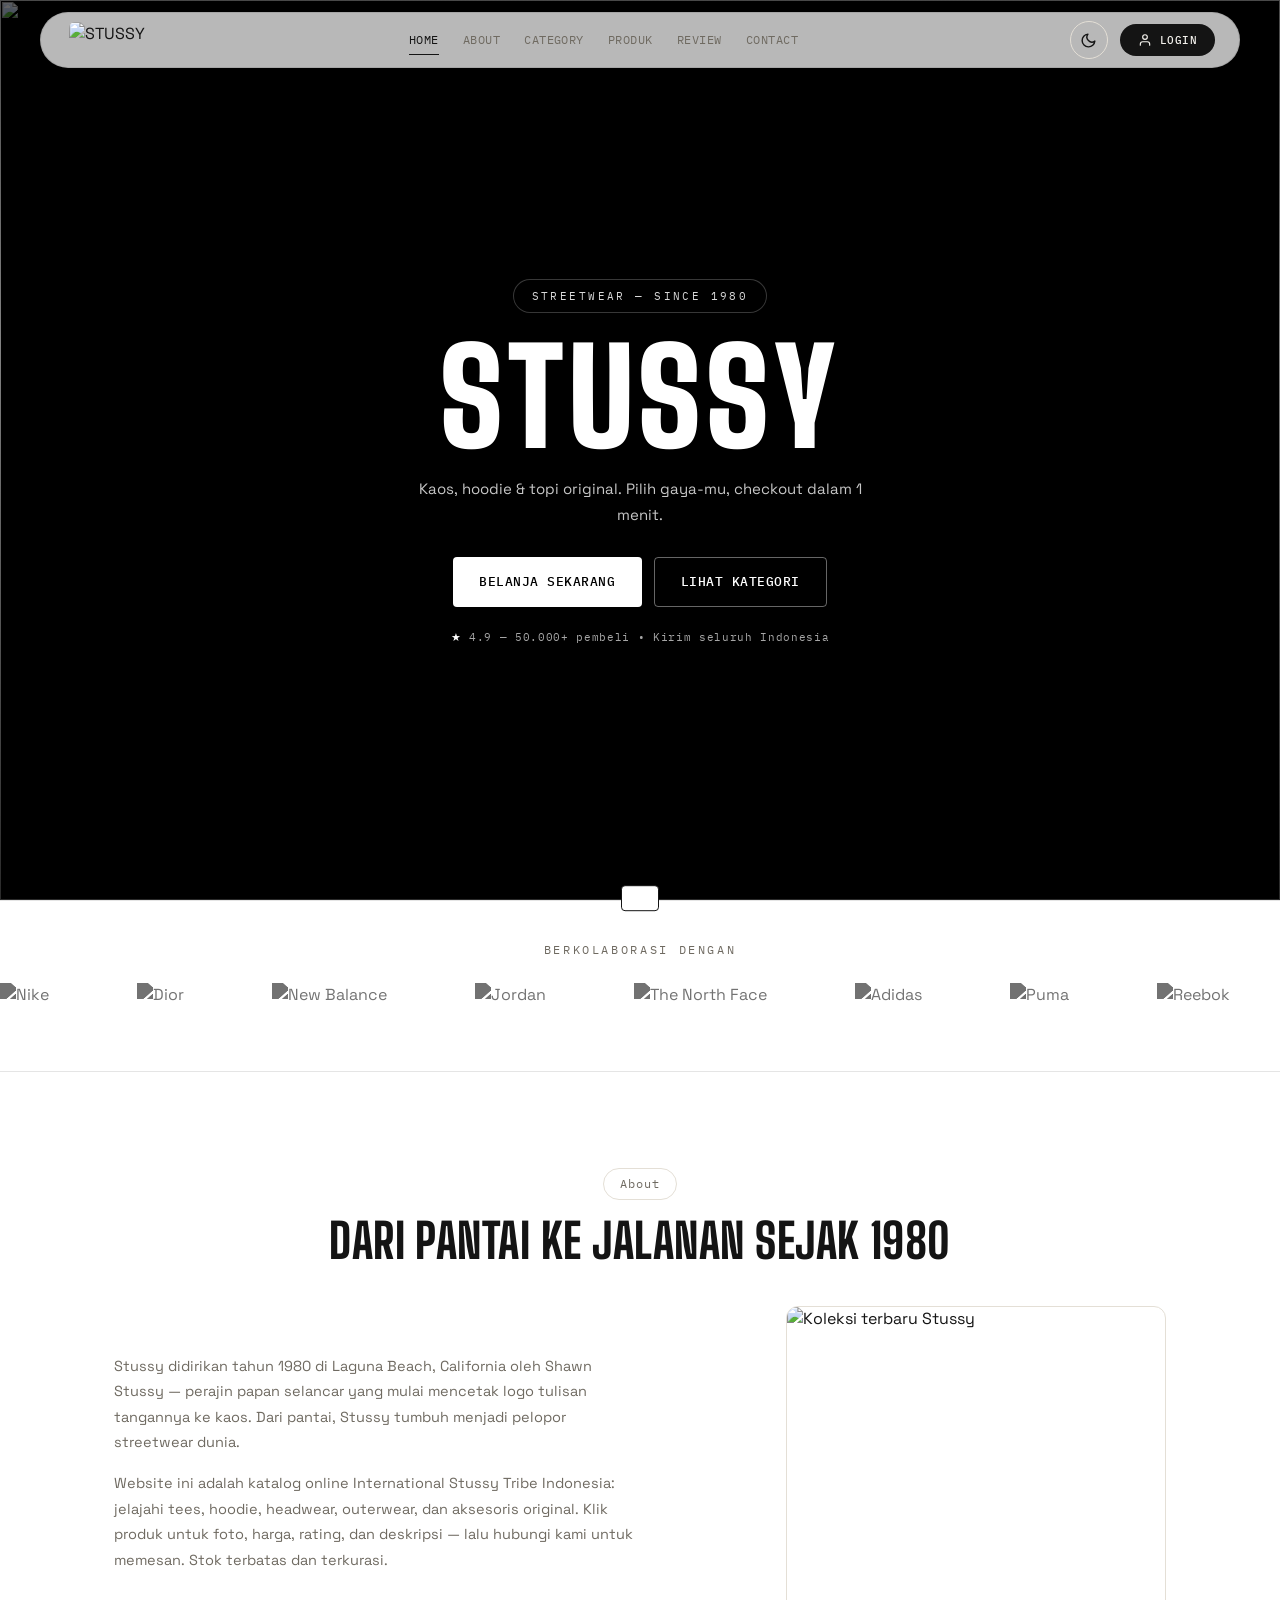
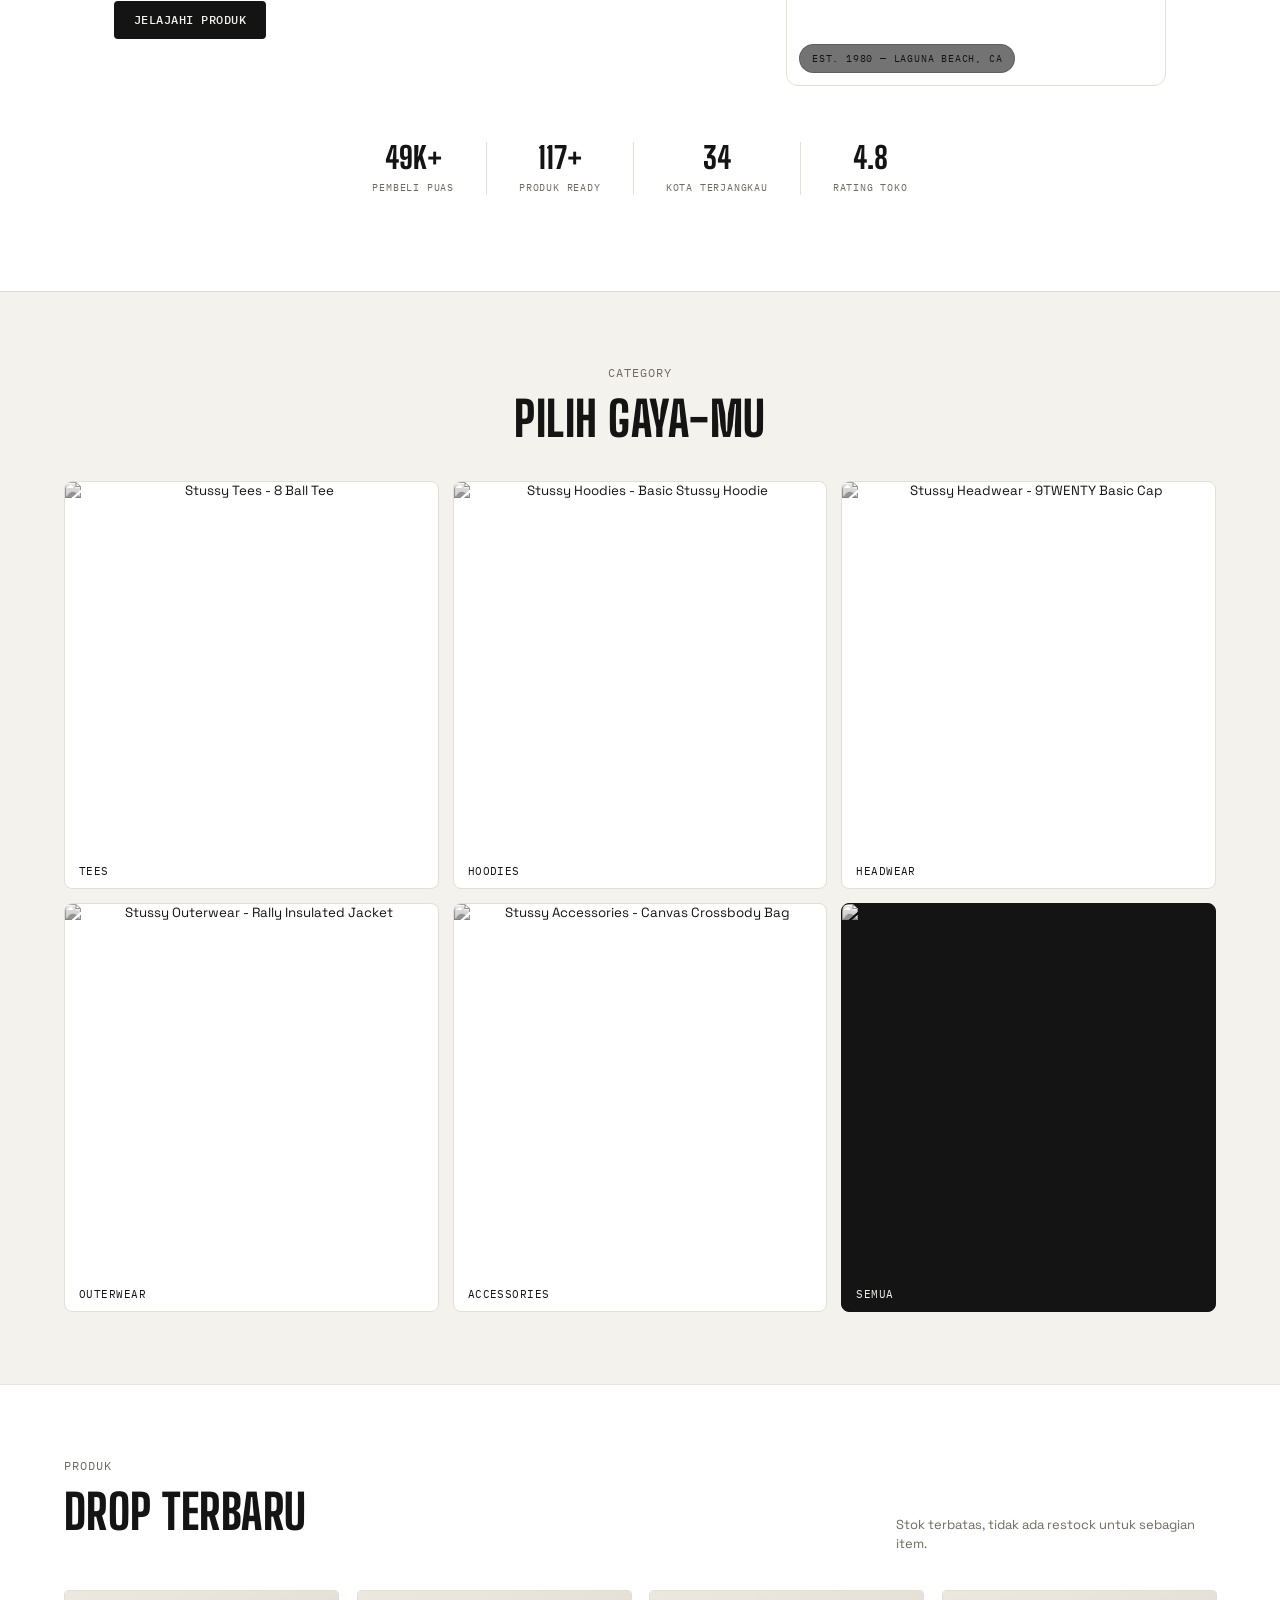
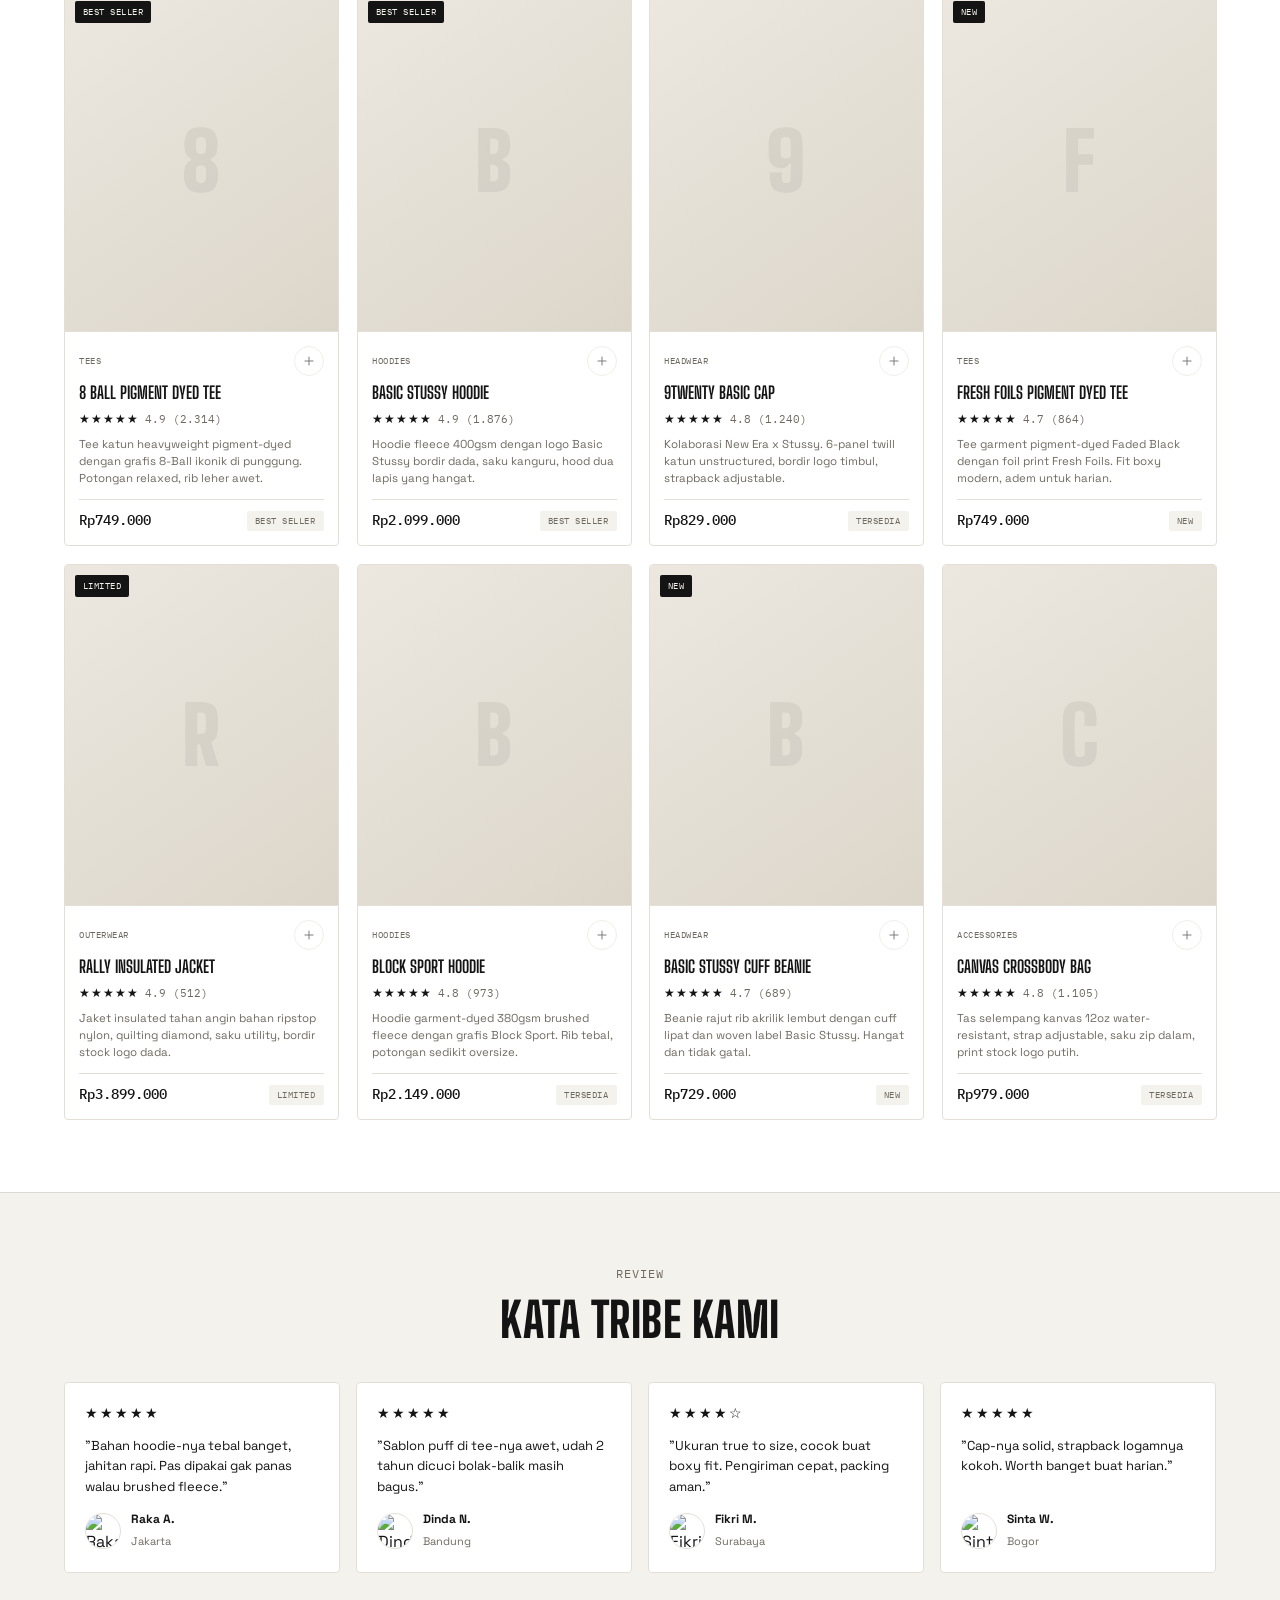
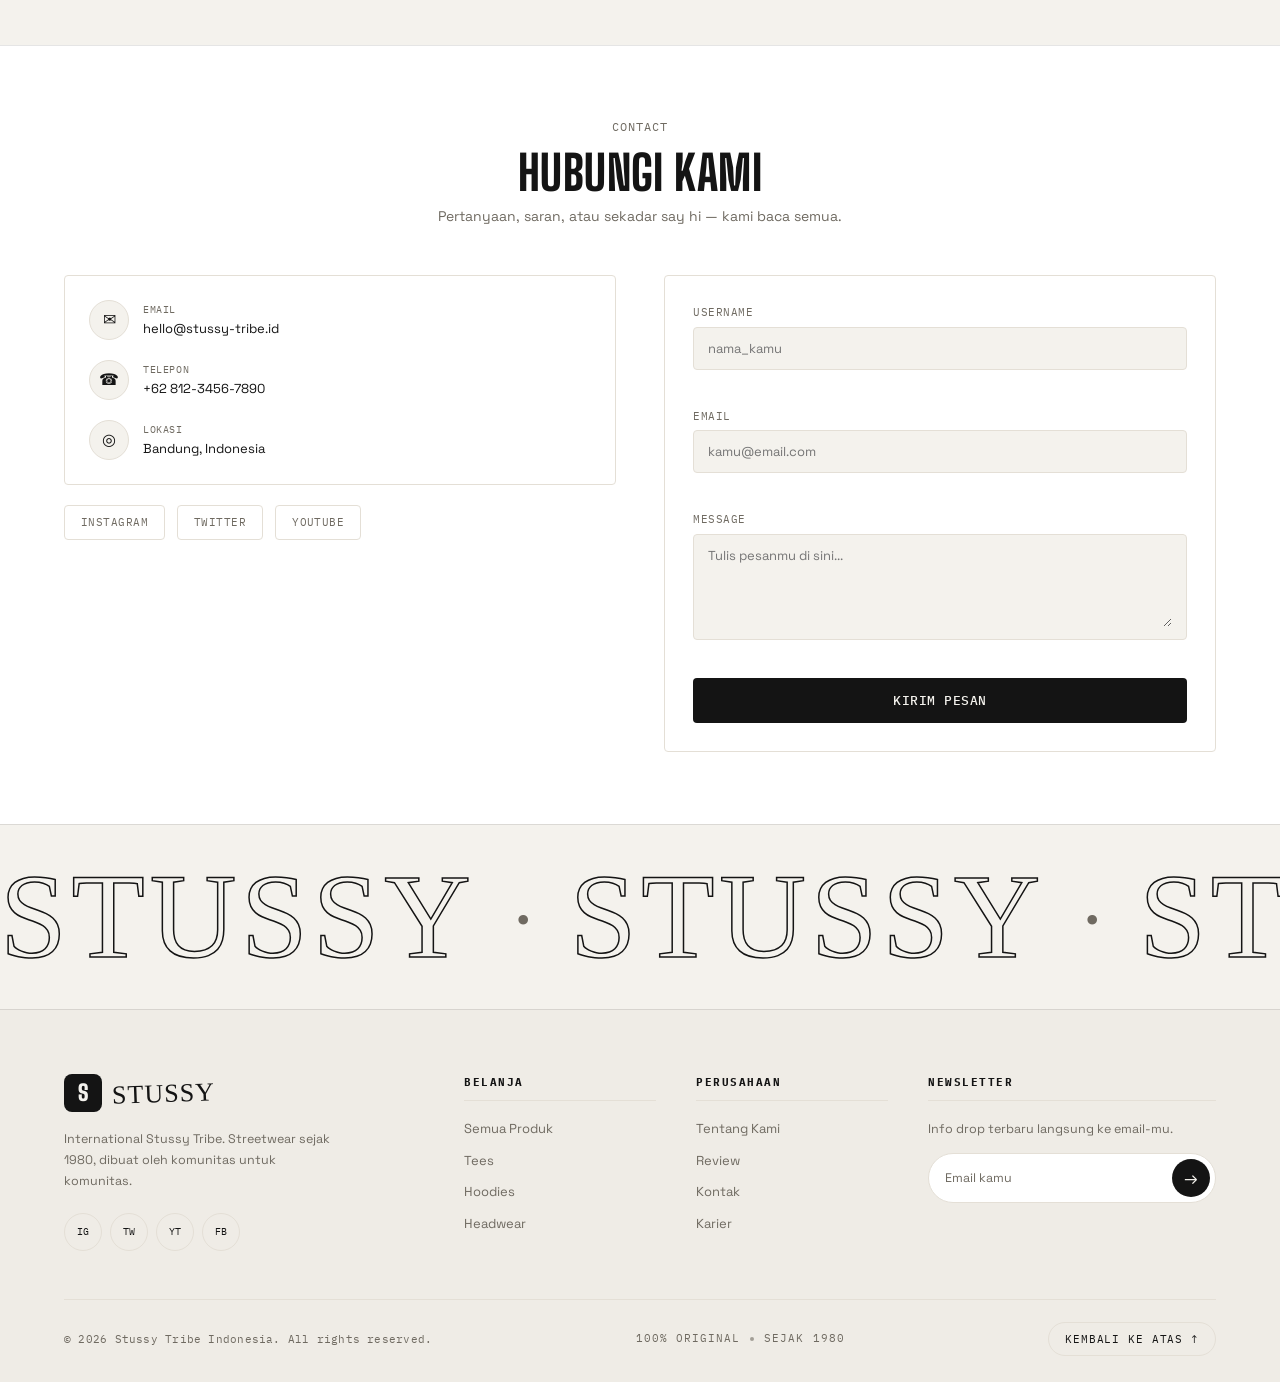
==== commit 51d4c9b6: "update code" ====
--- a/index.html
+++ b/index.html
@@ -194,7 +194,7 @@
         <a href="#produk" class="btn btn-solid about-cta">Jelajahi Produk</a>
       </div>
       <figure class="about-media reveal">
-        <img src="https://i.pinimg.com/736x/5c/63/ca/5c63cadb4983f268f521de108f8e7d47.jpg" alt="Koleksi terbaru Stussy" loading="lazy" onerror="this.onerror=null;this.src='https://i.pinimg.com/1200x/1c/34/56/1c34560332bfeaa39594e41a94e3c5db.jpg'">
+        <img src="https://i.pinimg.com/1200x/9a/3d/bd/9a3dbdfa3d6283fd1cbd389141690096.jpg" alt="Koleksi terbaru Stussy" loading="lazy" onerror="this.onerror=null;this.src='https://i.pinimg.com/1200x/1c/34/56/1c34560332bfeaa39594e41a94e3c5db.jpg'">
         <figcaption class="about-media-badge">EST. 1980 — Laguna Beach, CA</figcaption>
       </figure>
     </div>
--- a/asset/css/style.css
+++ b/asset/css/style.css
@@ -60,7 +60,9 @@
 }
 .theme-toggle .theme-icon {
   display: block;
-  transition: transform 0.35s cubic-bezier(0.34, 1.56, 0.64, 1), opacity 0.25s ease;
+  transition:
+    transform 0.35s cubic-bezier(0.34, 1.56, 0.64, 1),
+    opacity 0.25s ease;
 }
 /* Dark mode (default): tampilkan matahari -> klik untuk ke light */
 .theme-toggle .theme-icon-moon,
@@ -223,7 +225,9 @@
 }
 /* Transisi halus saat ganti tema (hanya warna; transform/animasi lain tidak ditimpa) */
 body {
-  transition: background-color 0.35s ease, color 0.35s ease;
+  transition:
+    background-color 0.35s ease,
+    color 0.35s ease;
 }
 
 *,
@@ -281,7 +285,6 @@
   font-family: inherit;
 }
 
-
 .reveal {
   opacity: 0;
   transform: translateY(40px);
@@ -305,7 +308,6 @@
 .reveal-delay-4 {
   transition-delay: 0.4s;
 }
-
 
 .section-inner {
   max-width: var(--container);
@@ -334,7 +336,6 @@
 .section-title.center {
   text-align: center;
 }
-
 
 .btn {
   display: inline-flex;
@@ -448,7 +449,6 @@
   outline-offset: 2px;
 }
 
-
 .navbar {
   position: fixed;
   top: 12px;
@@ -646,7 +646,6 @@
   color: var(--bg);
   padding-left: 20px;
 }
-
 
 .hero {
   position: relative;
@@ -766,8 +765,6 @@
   color: #fff;
 }
 
-
-
 .hero-social-proof {
   display: flex;
   align-items: center;
@@ -891,7 +888,6 @@
   flex-shrink: 0;
 }
 
-
 .hero-product-scene {
   position: relative;
   width: 100%;
@@ -923,7 +919,6 @@
   display: block;
 }
 
-
 .hero-pcard-1 {
   width: 210px;
   height: 210px;
@@ -943,7 +938,6 @@
   filter: grayscale(0%) brightness(1);
 }
 
-
 .hero-pcard-2 {
   width: 210px;
   height: 210px;
@@ -963,7 +957,6 @@
   filter: grayscale(0%) brightness(0.9);
 }
 
-
 .hero-pcard-3 {
   width: 210px;
   height: 210px;
@@ -1008,11 +1001,9 @@
   }
 }
 
-
 .hero[data-parallax] .hero-title {
   will-change: transform;
 }
-
 
 .about {
   padding: 96px 0;
@@ -1096,7 +1087,7 @@
   text-transform: uppercase;
   color: var(--fg);
   background: rgba(0, 0, 0, 0.55);
-  border: 1px solid rgba(255, 255, 255, 0.18);
+  border: 1px solid rgba(0, 0, 0, 0.18);
   border-radius: 999px;
   padding: 6px 12px;
   backdrop-filter: blur(8px);
@@ -1137,7 +1128,6 @@
   white-space: nowrap;
 }
 
-
 .category {
   padding: 72px 0;
   border-top: 1px solid var(--line);
@@ -1208,7 +1198,6 @@
 .cat-card.active:hover {
   background: #ccc;
 }
-
 
 .produk {
   padding: 72px 0;
@@ -1361,7 +1350,7 @@
   min-height: 48px;
   line-height: 1.5;
   display: -webkit-box;
-  -webkit-line-clamp: 3;
+  -line-clamp: 3;
   -webkit-box-orient: vertical;
   overflow: hidden;
 }
@@ -1418,7 +1407,6 @@
   outline: none;
   box-shadow: none;
 }
-
 
 .review {
   padding: 72px 0;
@@ -1484,7 +1472,6 @@
   font-size: 11px;
 }
 
-
 .contact {
   padding: 72px 0;
   background: var(--bg-alt);
@@ -1665,7 +1652,6 @@
   display: flex;
 }
 
-
 .marquee {
   overflow: hidden;
   padding: 32px 0;
@@ -1710,7 +1696,6 @@
   }
 }
 
-
 .collab-loop {
   overflow: hidden;
   padding: 40px 0 44px;
@@ -1746,7 +1731,9 @@
   flex-shrink: 0;
   opacity: 0.45;
   filter: grayscale(100%);
-  transition: opacity 0.3s ease, filter 0.3s ease;
+  transition:
+    opacity 0.3s ease,
+    filter 0.3s ease;
 }
 .collab-logo:hover {
   opacity: 1;
@@ -1755,7 +1742,6 @@
 .collab-loop:hover .collab-track {
   animation-play-state: paused;
 }
-
 
 .footer {
   background: #050505;
@@ -1964,7 +1950,6 @@
     gap: 12px;
   }
 }
-
 
 .product-modal-overlay {
   position: fixed;
@@ -2081,7 +2066,9 @@
   margin-top: -8px;
   opacity: 0;
   transform: translateY(12px);
-  transition: opacity 0.4s ease 0.18s, transform 0.4s ease 0.18s;
+  transition:
+    opacity 0.4s ease 0.18s,
+    transform 0.4s ease 0.18s;
 }
 .product-modal-overlay.active .modal-rating {
   opacity: 1;
@@ -2105,7 +2092,9 @@
   z-index: 5;
   opacity: 0;
   transform: translateY(-8px);
-  transition: opacity 0.4s ease 0.15s, transform 0.4s ease 0.15s;
+  transition:
+    opacity 0.4s ease 0.15s,
+    transform 0.4s ease 0.15s;
 }
 .product-modal-overlay.active .modal-badge {
   opacity: 1;
@@ -2128,7 +2117,9 @@
   color: var(--muted);
   opacity: 0;
   transform: translateY(12px);
-  transition: opacity 0.4s ease 0.1s, transform 0.4s ease 0.1s;
+  transition:
+    opacity 0.4s ease 0.1s,
+    transform 0.4s ease 0.1s;
 }
 .product-modal-overlay.active .modal-cat {
   opacity: 1;
@@ -2142,7 +2133,9 @@
   line-height: 1.05;
   opacity: 0;
   transform: translateY(12px);
-  transition: opacity 0.4s ease 0.15s, transform 0.4s ease 0.15s;
+  transition:
+    opacity 0.4s ease 0.15s,
+    transform 0.4s ease 0.15s;
 }
 .product-modal-overlay.active .modal-name {
   opacity: 1;
@@ -2154,7 +2147,9 @@
   line-height: 1.7;
   opacity: 0;
   transform: translateY(12px);
-  transition: opacity 0.4s ease 0.2s, transform 0.4s ease 0.2s;
+  transition:
+    opacity 0.4s ease 0.2s,
+    transform 0.4s ease 0.2s;
 }
 .product-modal-overlay.active .modal-desc {
   opacity: 1;
@@ -2168,7 +2163,9 @@
   padding-top: 4px;
   opacity: 0;
   transform: translateY(12px);
-  transition: opacity 0.4s ease 0.25s, transform 0.4s ease 0.25s;
+  transition:
+    opacity 0.4s ease 0.25s,
+    transform 0.4s ease 0.25s;
 }
 .product-modal-overlay.active .modal-price-row {
   opacity: 1;
@@ -2208,7 +2205,9 @@
   gap: 12px;
   opacity: 0;
   transform: translateY(12px);
-  transition: opacity 0.4s ease 0.3s, transform 0.4s ease 0.3s;
+  transition:
+    opacity 0.4s ease 0.3s,
+    transform 0.4s ease 0.3s;
 }
 .product-modal-overlay.active .modal-size-block {
   opacity: 1;
@@ -2268,7 +2267,9 @@
 .modal-actions {
   opacity: 0;
   transform: translateY(12px);
-  transition: opacity 0.4s ease 0.35s, transform 0.4s ease 0.35s;
+  transition:
+    opacity 0.4s ease 0.35s,
+    transform 0.4s ease 0.35s;
 }
 .product-modal-overlay.active .modal-actions {
   opacity: 1;
@@ -2296,7 +2297,6 @@
   opacity: 0.8;
 }
 
-
 .modal-detail::-webkit-scrollbar {
   width: 4px;
 }
@@ -2308,7 +2308,6 @@
   border-radius: 4px;
 }
 
-
 .reveal-stagger {
   opacity: 0;
   transform: translateY(30px);
@@ -2320,13 +2319,24 @@
   opacity: 1;
   transform: translateY(0);
 }
-.reveal-stagger-1 { transition-delay: 0s; }
-.reveal-stagger-2 { transition-delay: 0.08s; }
-.reveal-stagger-3 { transition-delay: 0.16s; }
-.reveal-stagger-4 { transition-delay: 0.24s; }
-.reveal-stagger-5 { transition-delay: 0.32s; }
-.reveal-stagger-6 { transition-delay: 0.4s; }
-
+.reveal-stagger-1 {
+  transition-delay: 0s;
+}
+.reveal-stagger-2 {
+  transition-delay: 0.08s;
+}
+.reveal-stagger-3 {
+  transition-delay: 0.16s;
+}
+.reveal-stagger-4 {
+  transition-delay: 0.24s;
+}
+.reveal-stagger-5 {
+  transition-delay: 0.32s;
+}
+.reveal-stagger-6 {
+  transition-delay: 0.4s;
+}
 
 .section-reveal-line {
   width: 60px;
@@ -2353,15 +2363,18 @@
   animation: overlayFadeIn 0.4s ease forwards;
 }
 @keyframes overlayFadeIn {
-  from { opacity: 0; }
-  to { opacity: 1; }
+  from {
+    opacity: 0;
+  }
+  to {
+    opacity: 1;
+  }
 }
 
 .product-modal {
   position: relative;
   z-index: 1;
 }
-
 
 .toast {
   position: fixed;
@@ -2384,7 +2397,6 @@
 .toast.show {
   transform: translate(-50%, 0);
 }
-
 
 .scroll-progress {
   position: fixed;
@@ -2399,7 +2411,6 @@
   pointer-events: none;
 }
 
-
 @media (max-width: 1024px) {
   .hero {
     padding: calc(var(--nav-h) + 40px) 0 80px;
@@ -2535,7 +2546,6 @@
   }
 }
 
-
 @media (max-width: 560px) {
   .section-inner {
     padding: 0 16px;
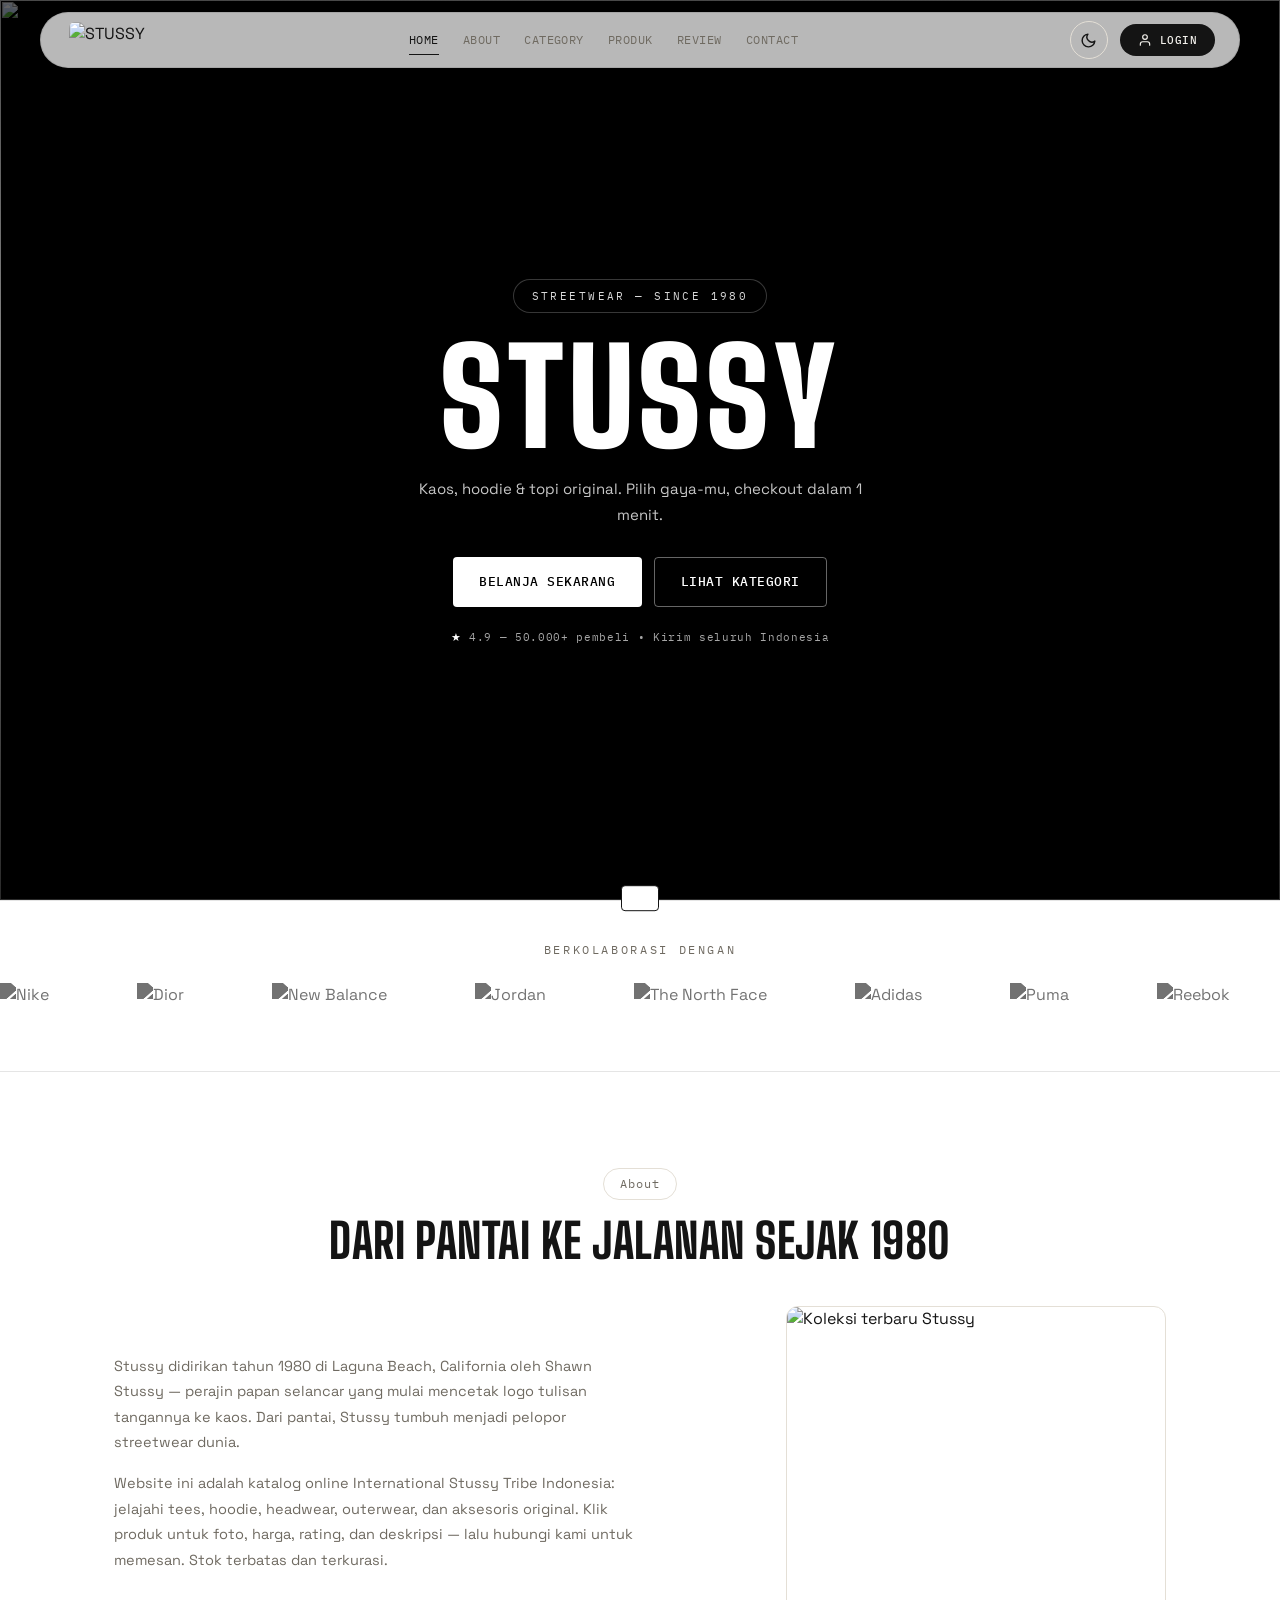
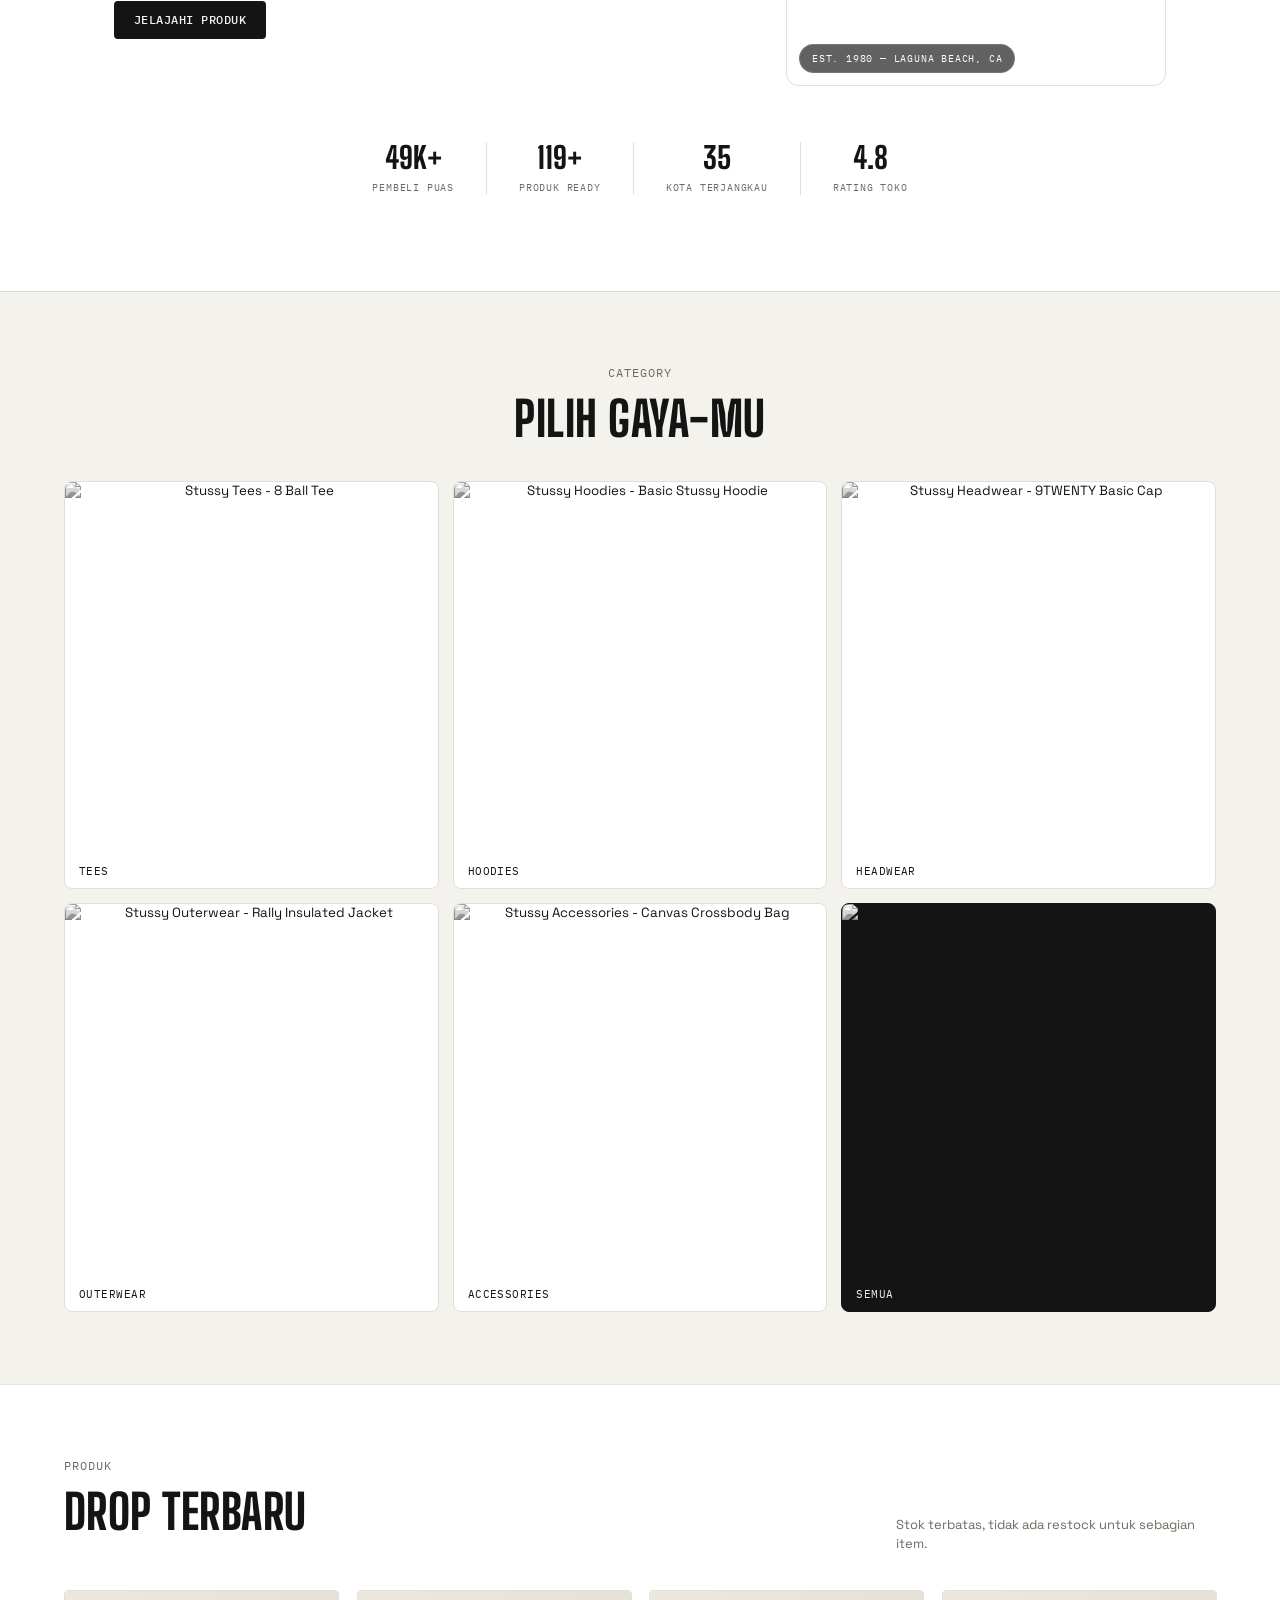
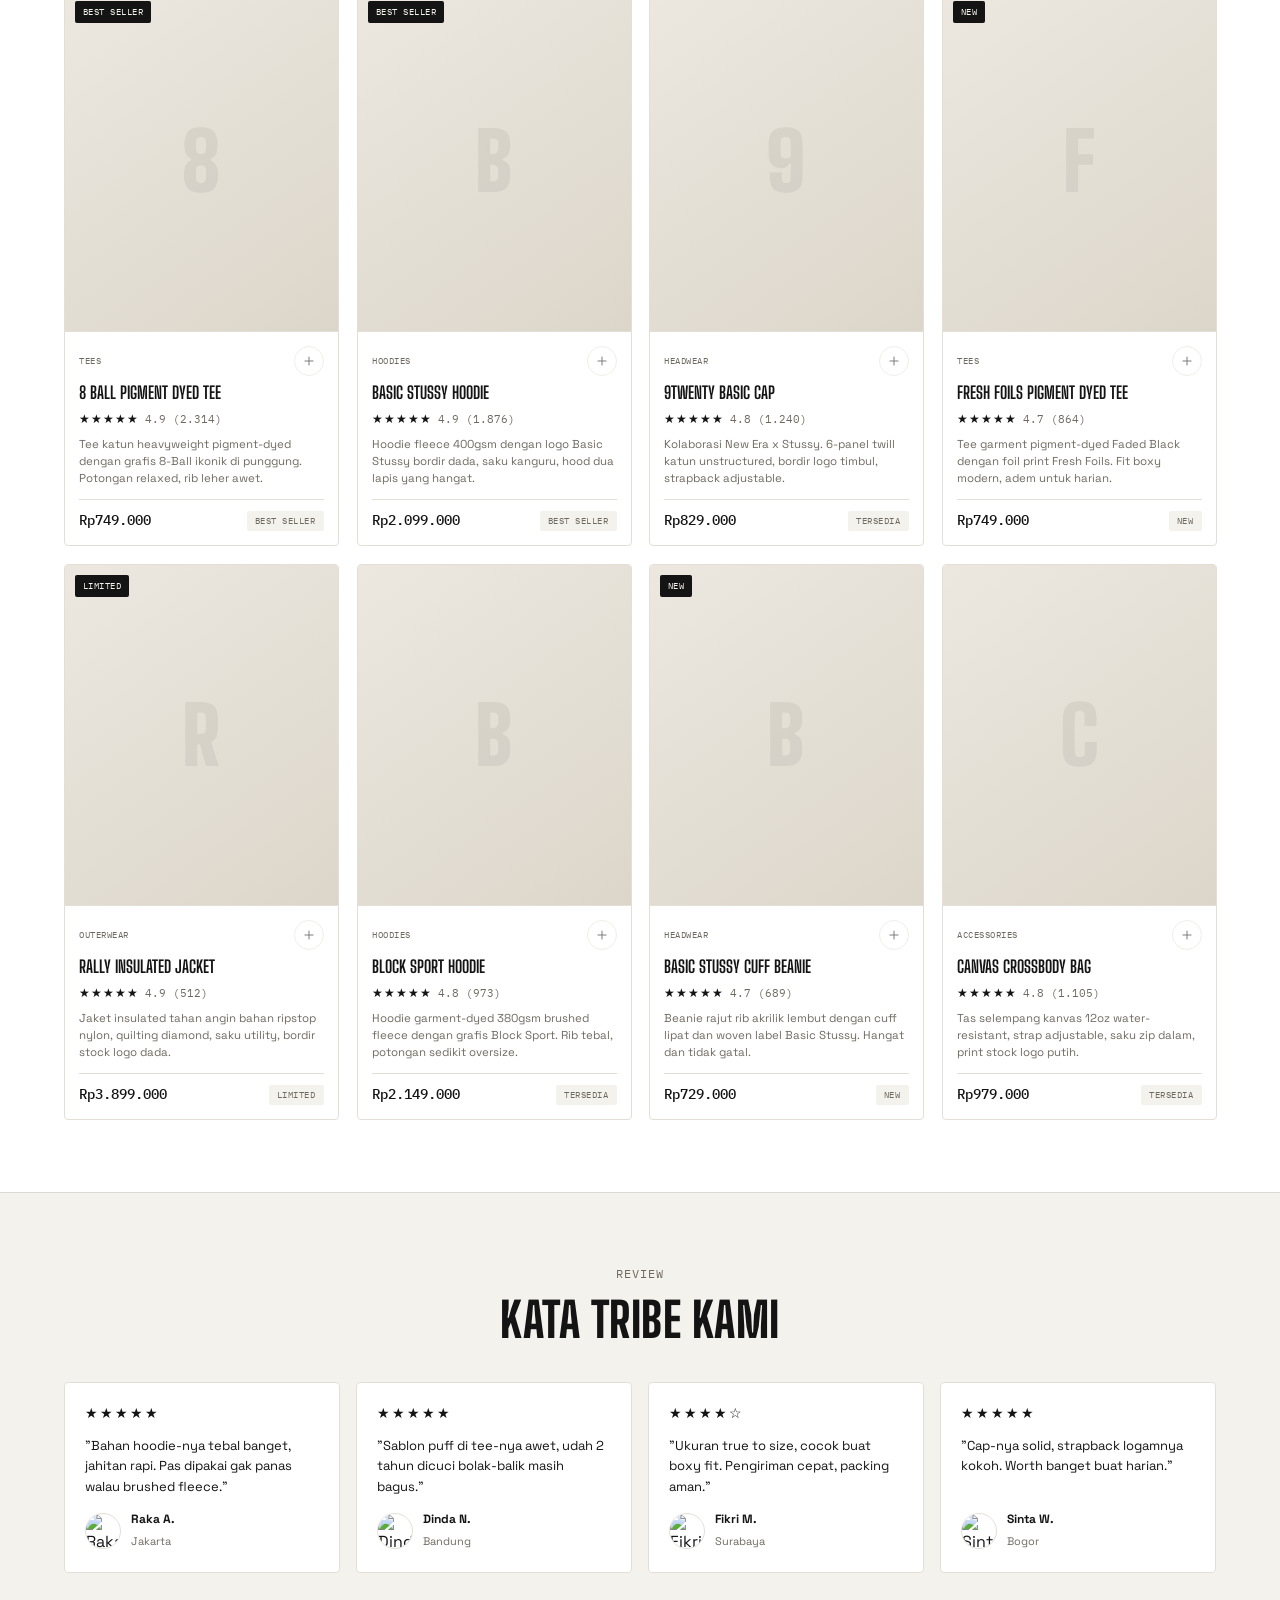
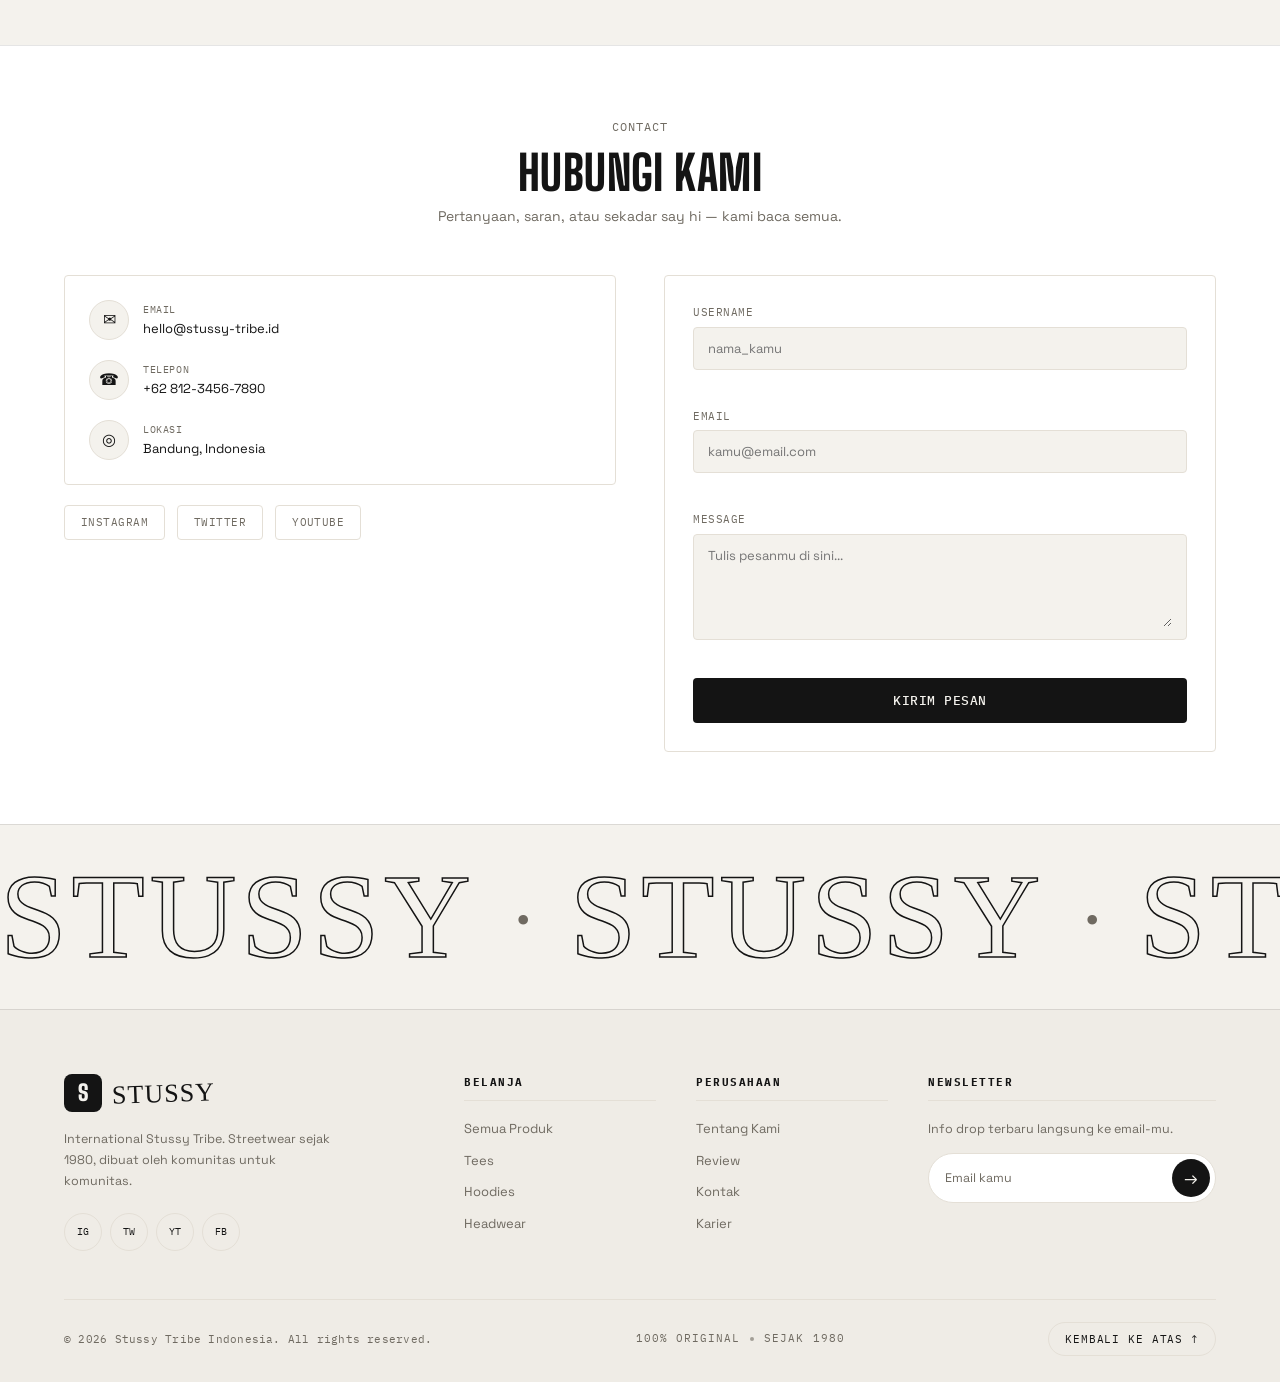
==== commit 44e40bd9: "update code" ====
--- a/index.html
+++ b/index.html
@@ -15,7 +15,8 @@
 /* Anti-FOUC: terapkan tema tersimpan sebelum CSS render agar tidak kedip */
 (function () {
   try {
-    var saved = localStorage.getItem('stussy-theme');
+    var saved = null;
+    try { saved = localStorage.getItem('stussy-theme'); } catch (e) { saved = null; }
     var theme = saved === 'light' || saved === 'dark'
       ? saved
       : (window.matchMedia && window.matchMedia('(prefers-color-scheme: light)').matches ? 'light' : 'dark');
@@ -23,6 +24,7 @@
     document.documentElement.style.colorScheme = theme;
   } catch (e) {
     document.documentElement.setAttribute('data-theme', 'dark');
+    document.documentElement.style.colorScheme = 'dark';
   }
 })();
 </script>
--- a/asset/css/style.css
+++ b/asset/css/style.css
@@ -7,6 +7,8 @@
   --fg: #fff;
   --muted: #777;
   --accent: #fff;
+  --error: #ff5c5c;
+  --success: #4ade80;
 
   --font-display: "Big Shoulders Display", sans-serif;
   --font-body: "Space Grotesk", sans-serif;
@@ -29,6 +31,8 @@
   --fg: #141414;
   --muted: #6f6a61;
   --accent: #141414;
+  --error: #d92d20;
+  --success: #12805c;
   --line: rgba(0, 0, 0, 0.1);
 }
 
@@ -1085,9 +1089,9 @@
   font-size: 10px;
   letter-spacing: 0.08em;
   text-transform: uppercase;
-  color: var(--fg);
-  background: rgba(0, 0, 0, 0.55);
-  border: 1px solid rgba(0, 0, 0, 0.18);
+  color: #fff;
+  background: rgba(0, 0, 0, 0.62);
+  border: 1px solid rgba(255, 255, 255, 0.14);
   border-radius: 999px;
   padding: 6px 12px;
   backdrop-filter: blur(8px);
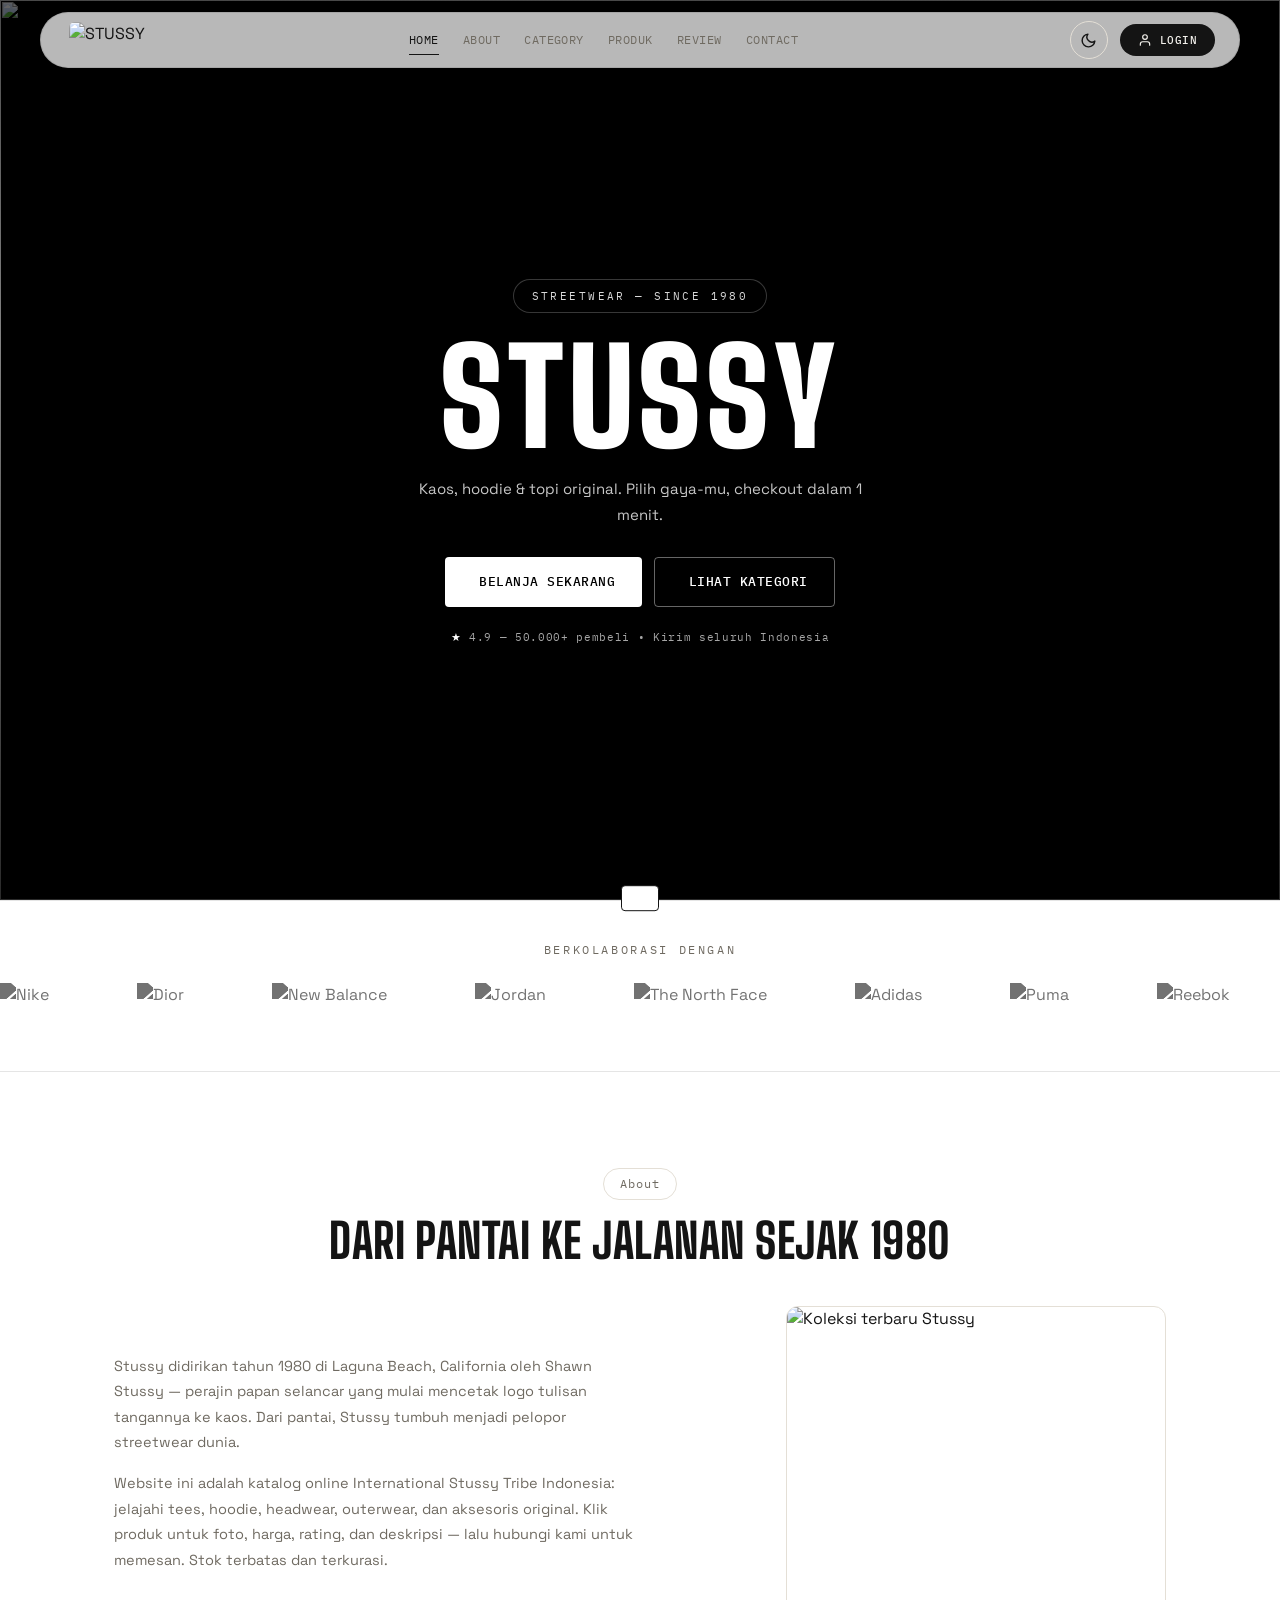
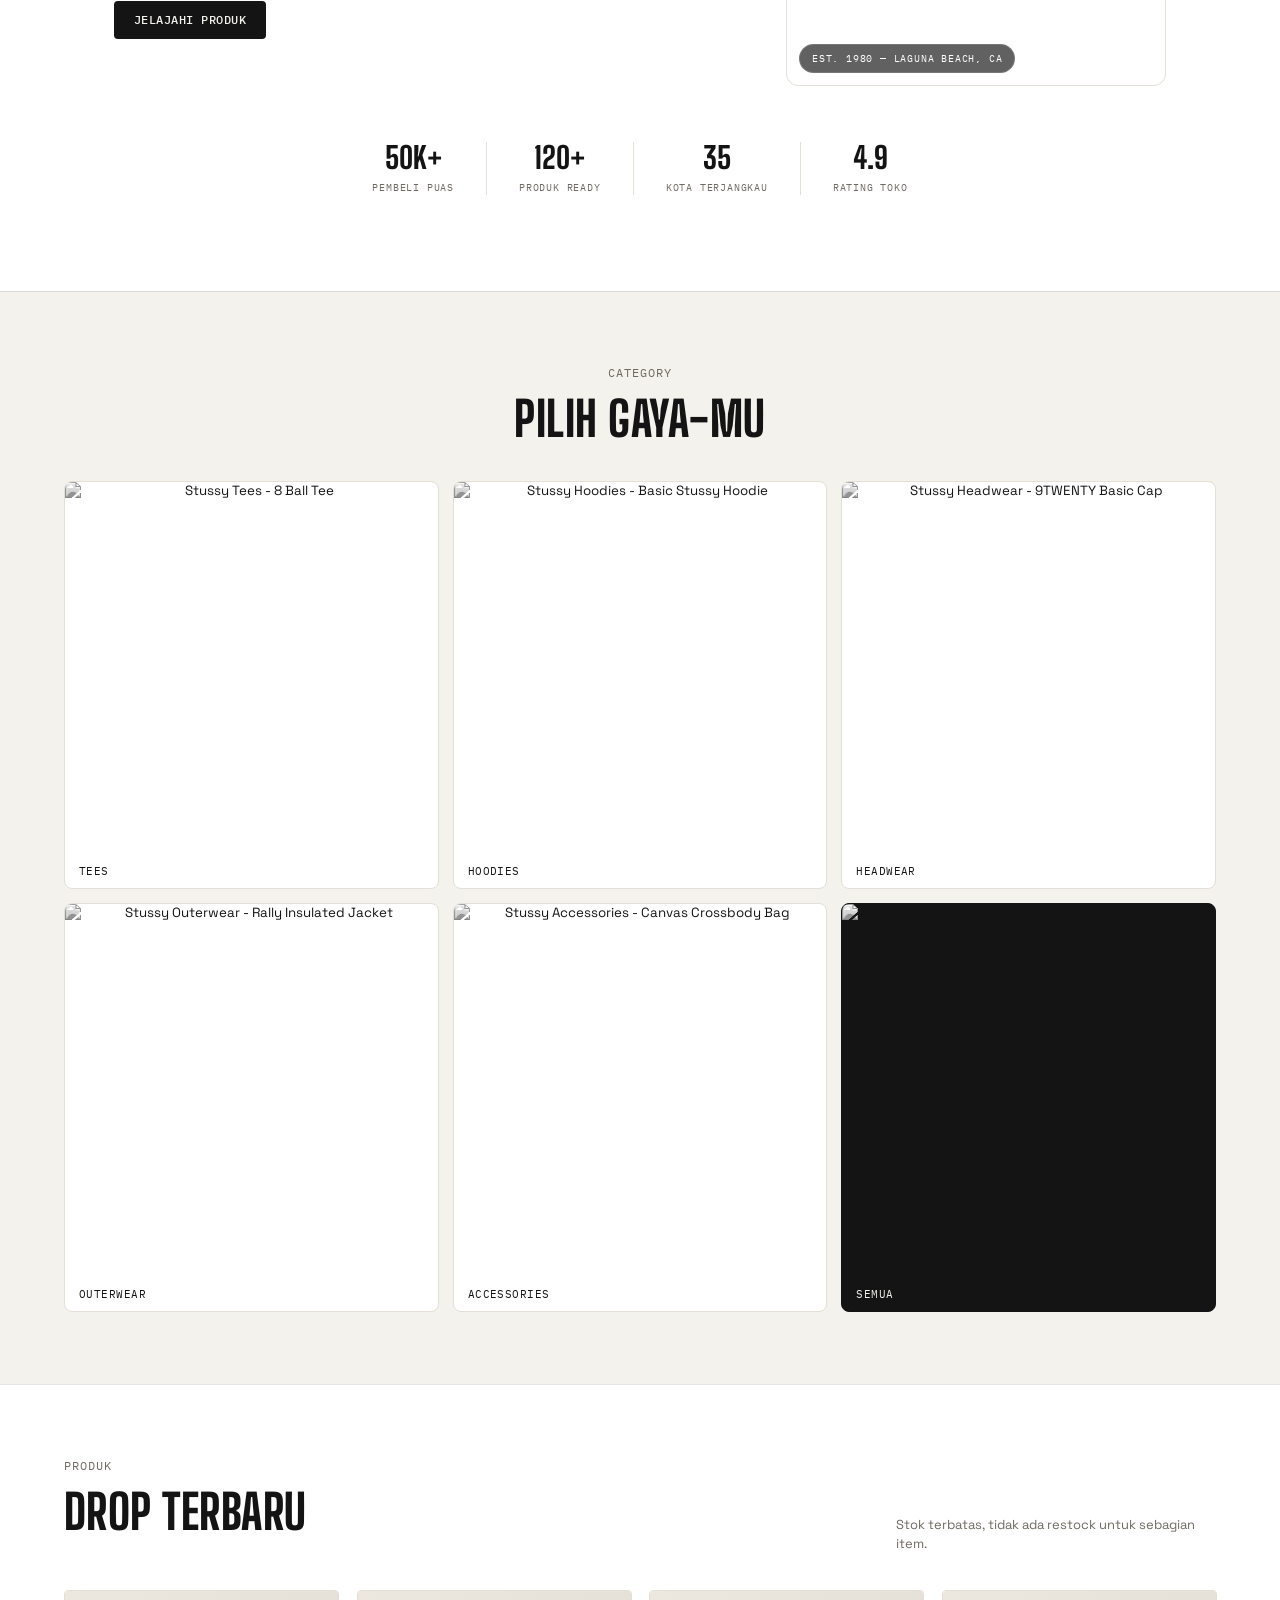
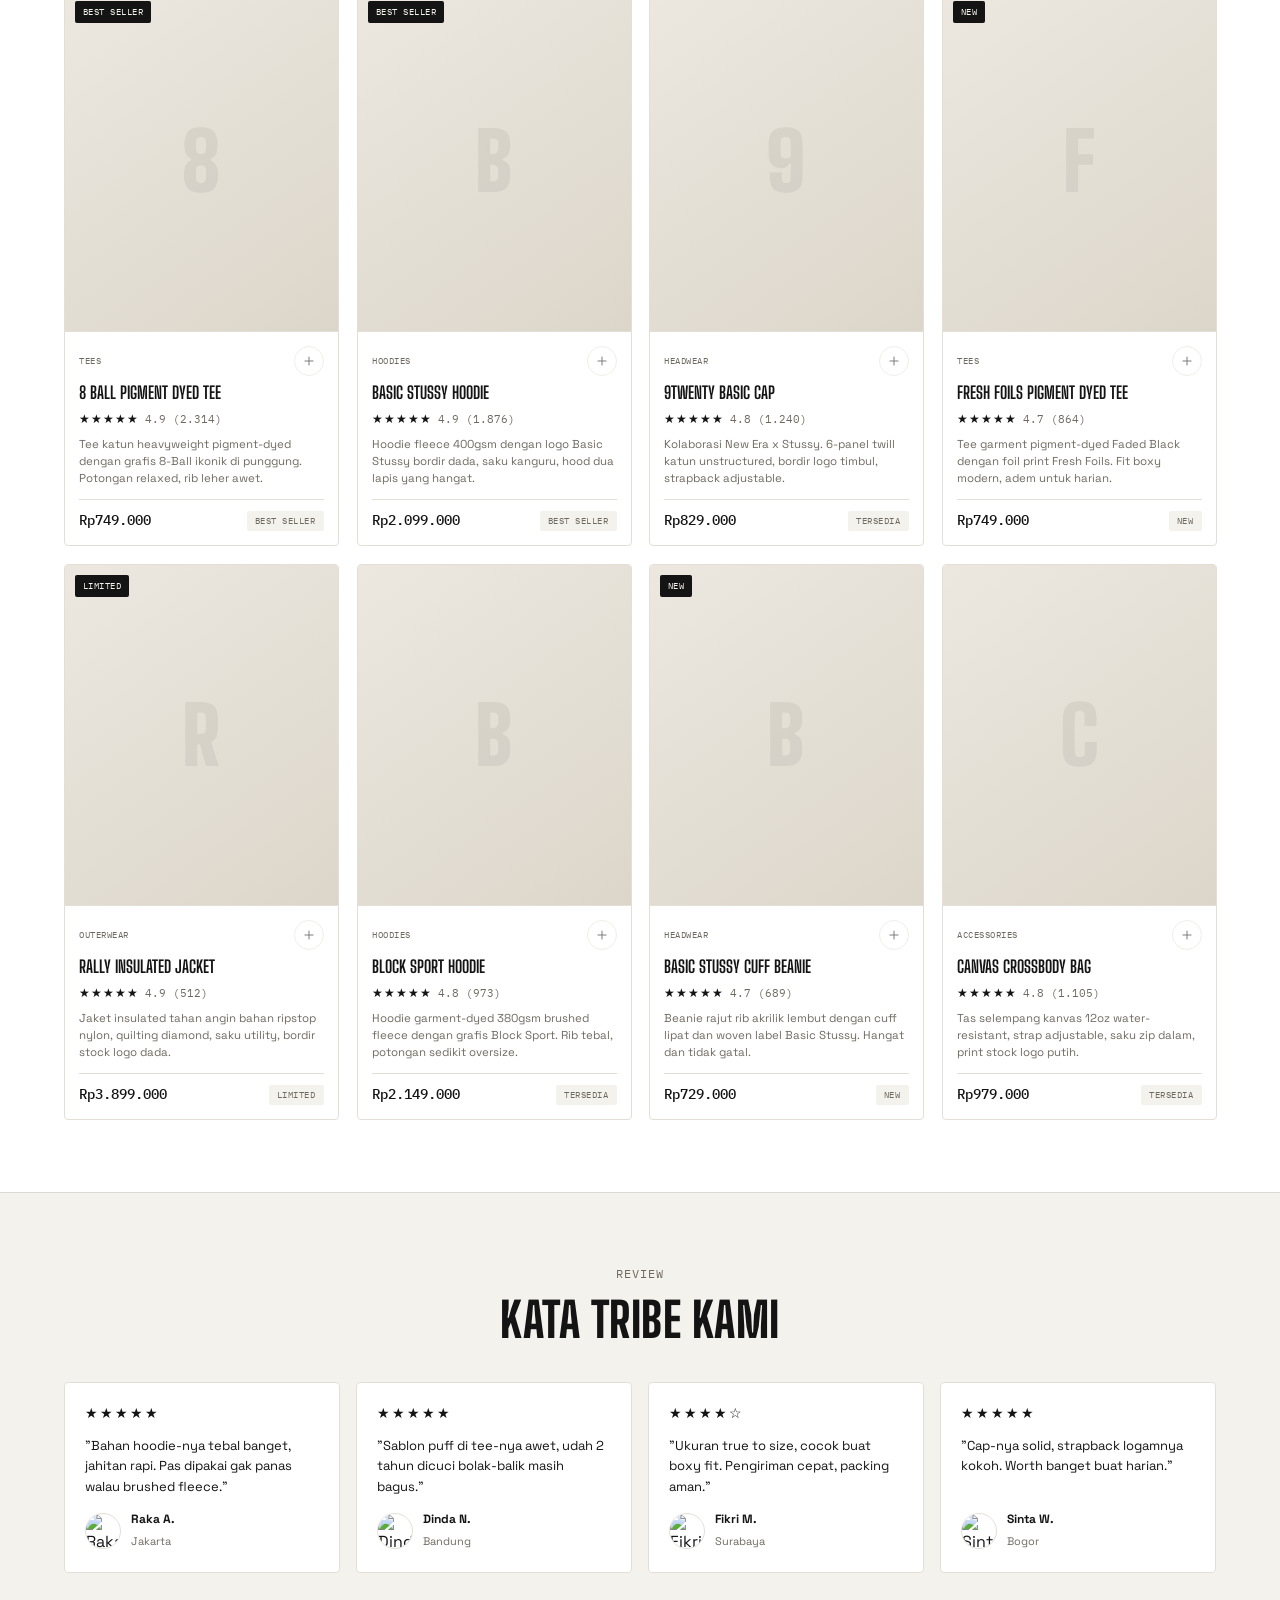
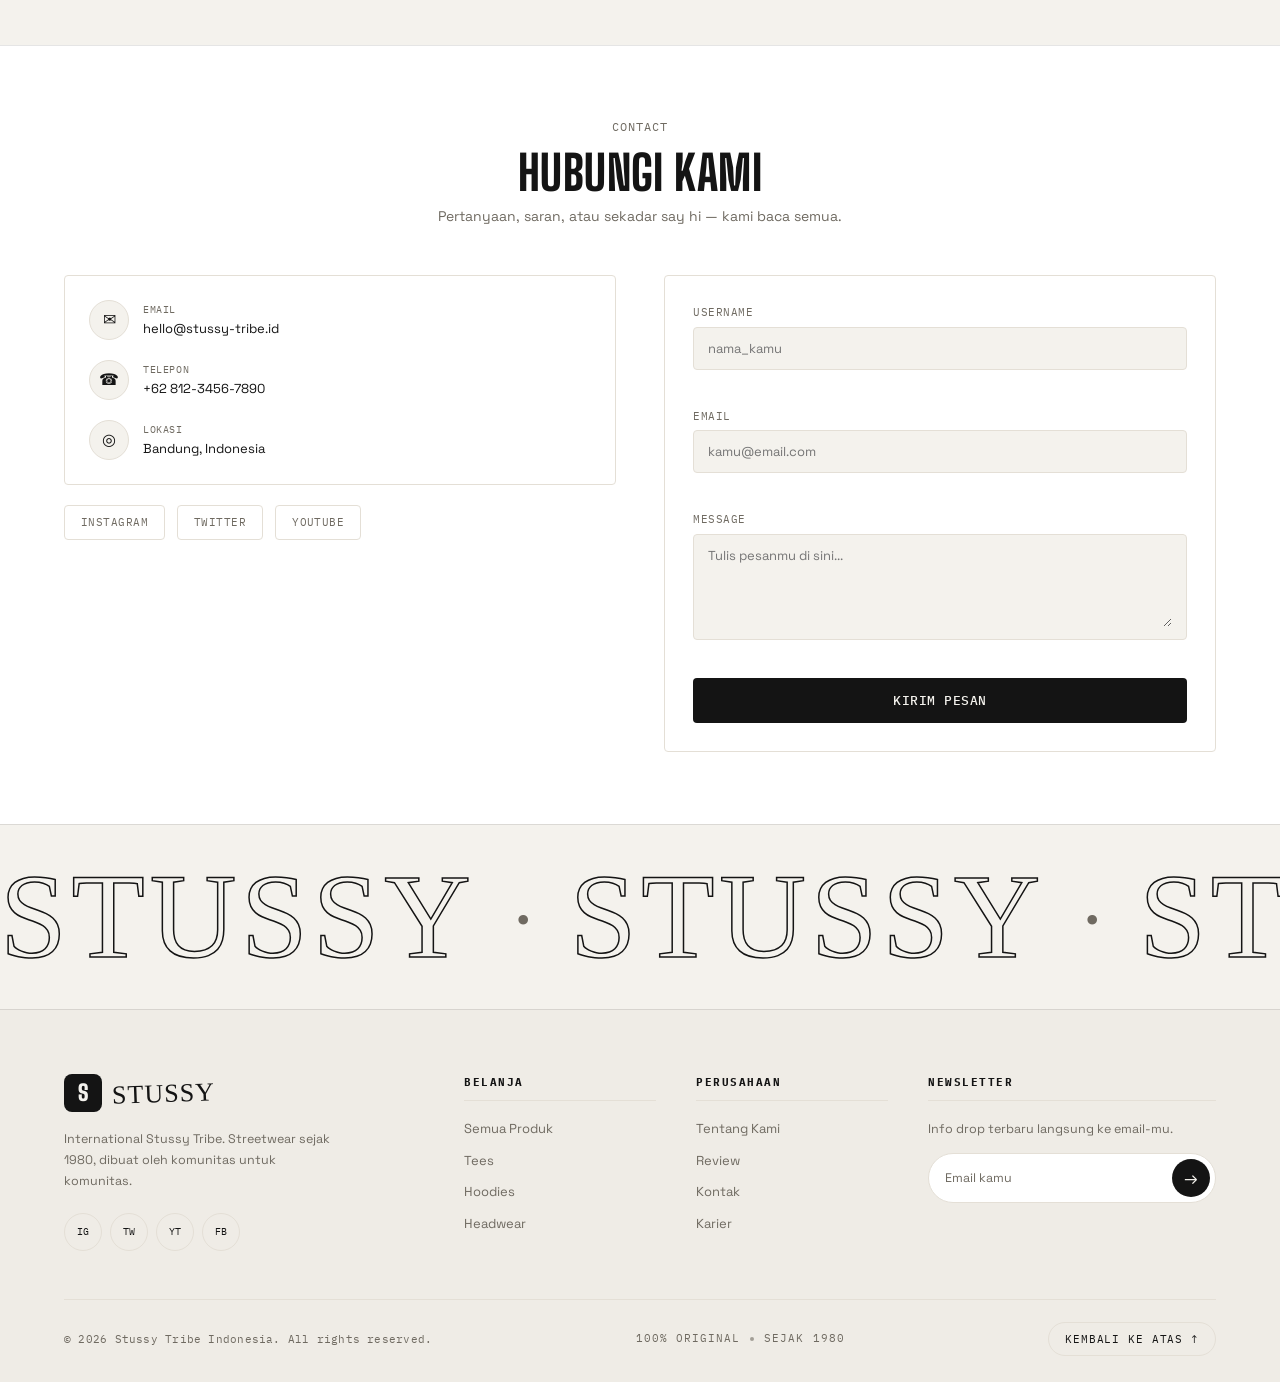
==== commit 81ca3df3: "update code" ====
--- a/index.html
+++ b/index.html
@@ -10,7 +10,8 @@
 <link rel="preconnect" href="https://fonts.gstatic.com" crossorigin>
 <link href="https://fonts.googleapis.com/css2?family=Big+Shoulders+Display:wght@600;700;800;900&family=Space+Grotesk:wght@400;500;600;700&family=IBM+Plex+Mono:wght@400;500&family=Permanent+Marker&display=swap" rel="stylesheet">
 
-<link rel="stylesheet" href="asset/css/style.css">
+  <link rel="stylesheet" href="asset/css/style.css">
+  <script src="https://unpkg.com/feather-icons"></script>
 <script>
 /* Anti-FOUC: terapkan tema tersimpan sebelum CSS render agar tidak kedip */
 (function () {
@@ -95,8 +96,8 @@
       <h1 class="hero-title">STUSSY</h1>
       <p class="hero-sub">Kaos, hoodie &amp; topi original. Pilih gaya-mu, checkout dalam 1 menit.</p>
       <div class="hero-cta">
-        <a href="#produk" class="btn btn-solid btn-lg">Belanja Sekarang</a>
-        <a href="#category" class="btn btn-ghost btn-lg">Lihat Kategori</a>
+        <a href="#produk" class="btn btn-solid btn-lg"><i data-feather="shopping-bag"></i>Belanja Sekarang</a>
+        <a href="#category" class="btn btn-ghost btn-lg"><i data-feather="grid"></i>Lihat Kategori</a>
       </div>
       <p class="hero-meta"><span class="hero-meta-star">&#9733;</span> 4.9 &mdash; 50.000+ pembeli &bull; Kirim seluruh Indonesia</p>
     </div>
--- a/asset/css/style.css
+++ b/asset/css/style.css
@@ -1236,12 +1236,16 @@
     transform 0.3s cubic-bezier(0.34, 1.56, 0.64, 1),
     box-shadow 0.3s ease,
     border-color 0.3s ease;
-  transform-style: preserve-3d;
   will-change: transform;
+  transform: translateZ(0);
+  backface-visibility: hidden;
 }
 .product-card:hover {
   box-shadow: 0 20px 40px rgba(0, 0, 0, 0.35);
   border-color: rgba(255, 255, 255, 0.1);
+  transform: translateY(-4px);
+  position: relative;
+  z-index: 2;
 }
 .product-thumb {
   position: relative;
@@ -1634,11 +1638,11 @@
 }
 .field-error {
   font-size: 11px;
-  color: var(--fg);
+  color: var(--error);
   min-height: 14px;
 }
 .field.invalid .input-wrap {
-  border-color: var(--fg);
+  border-color: var(--error);
 }
 .form-success {
   display: none;
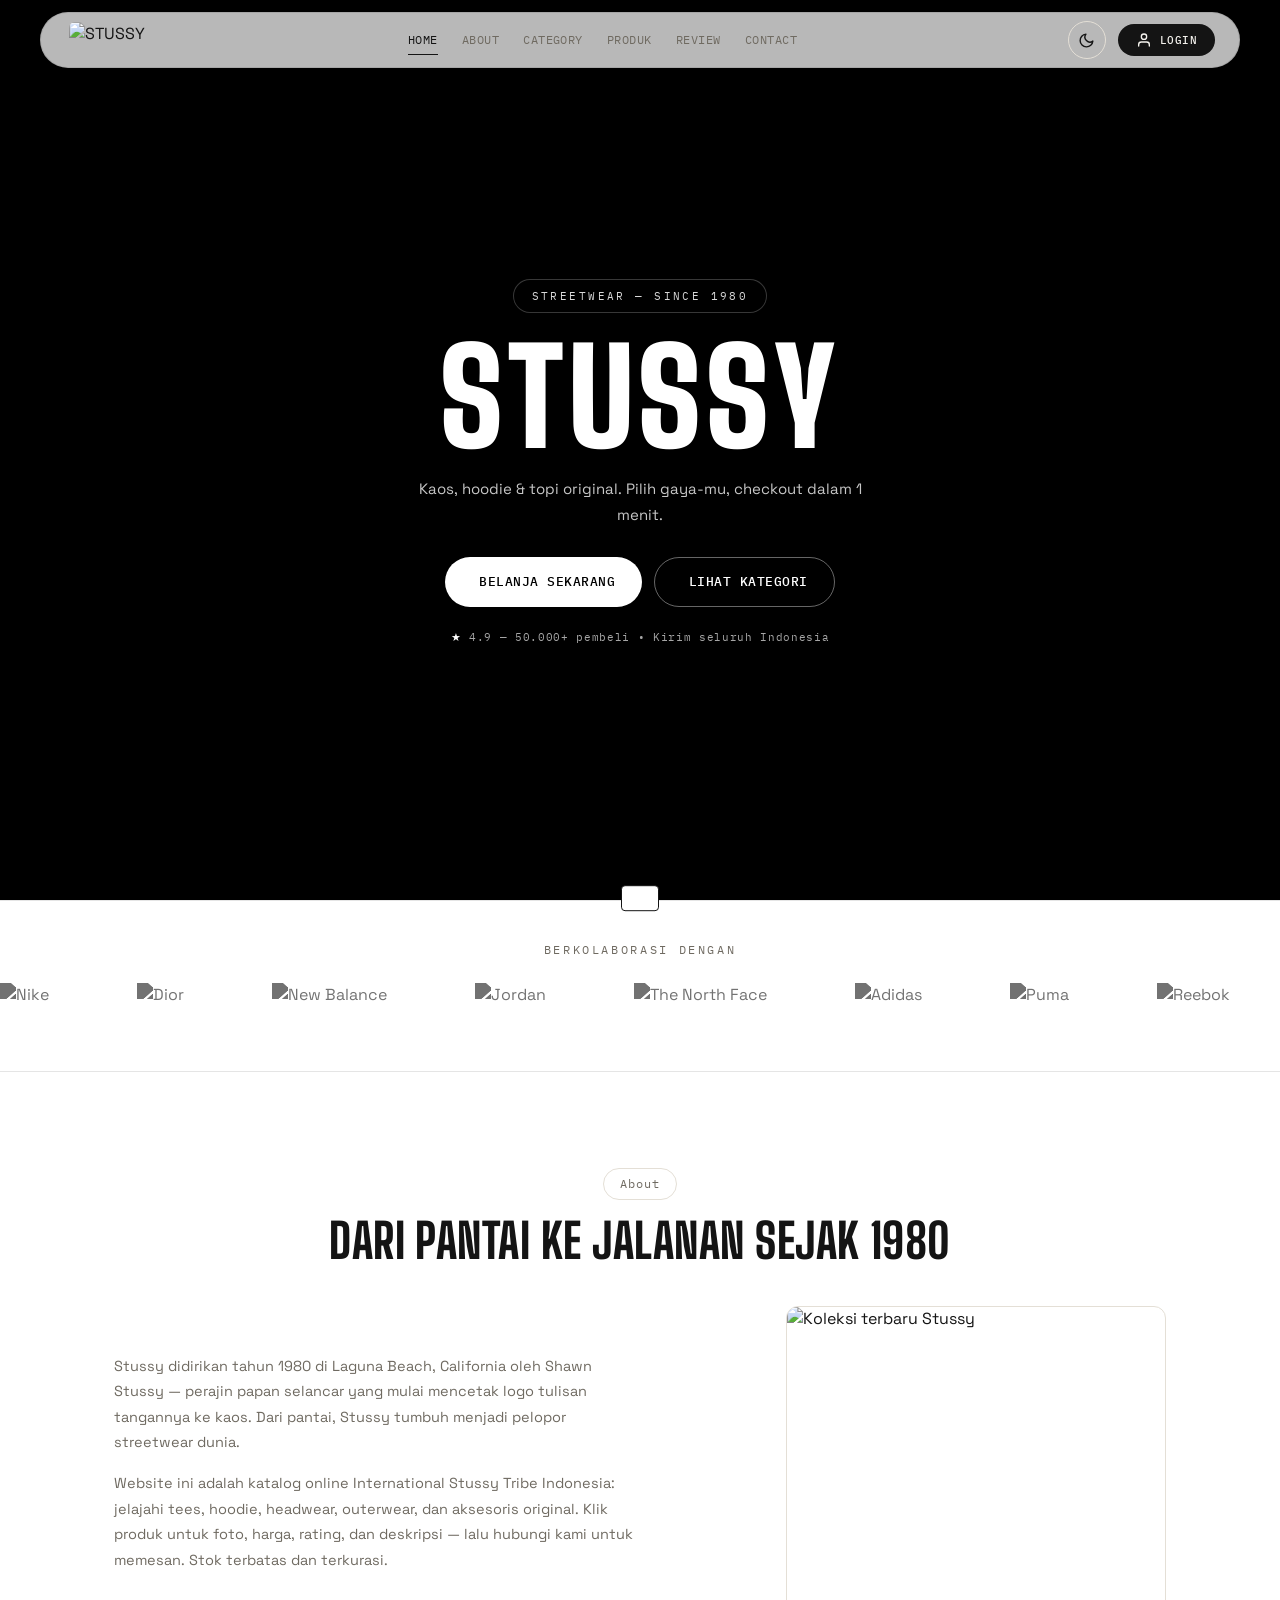
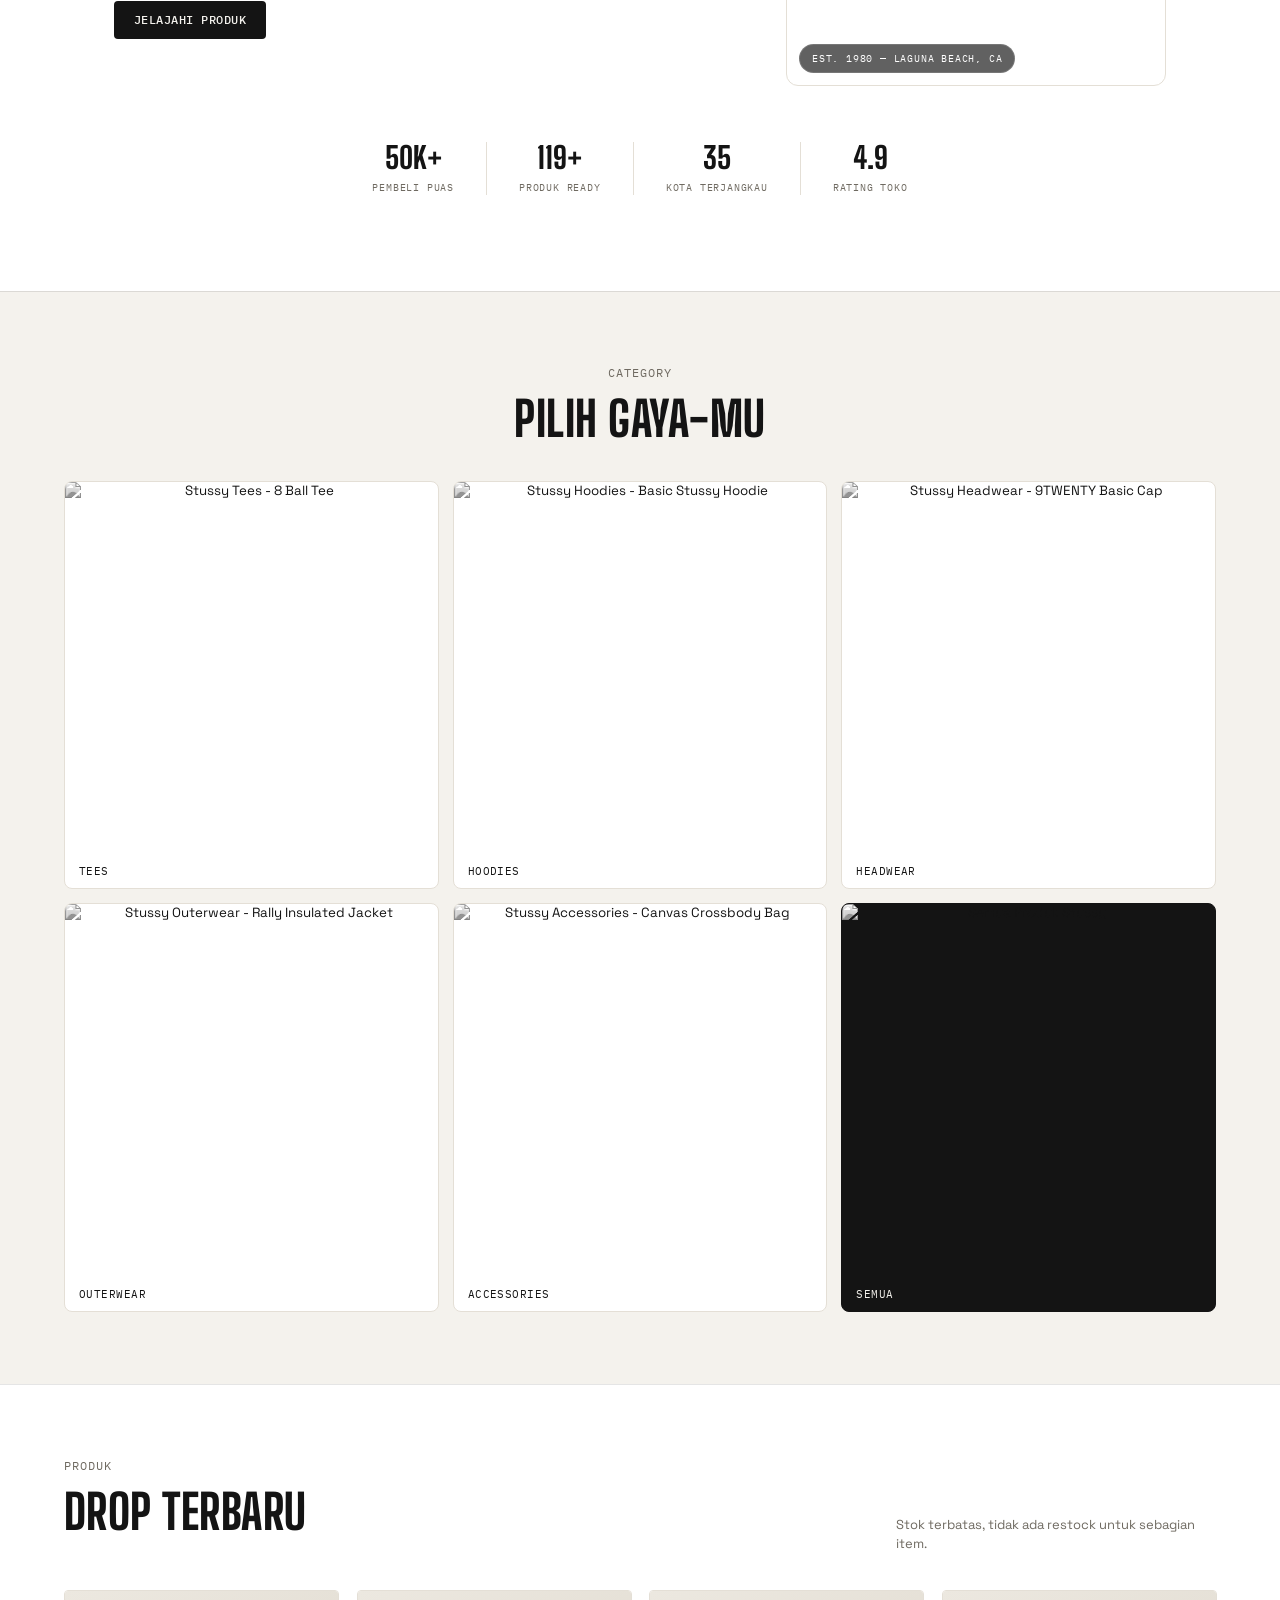
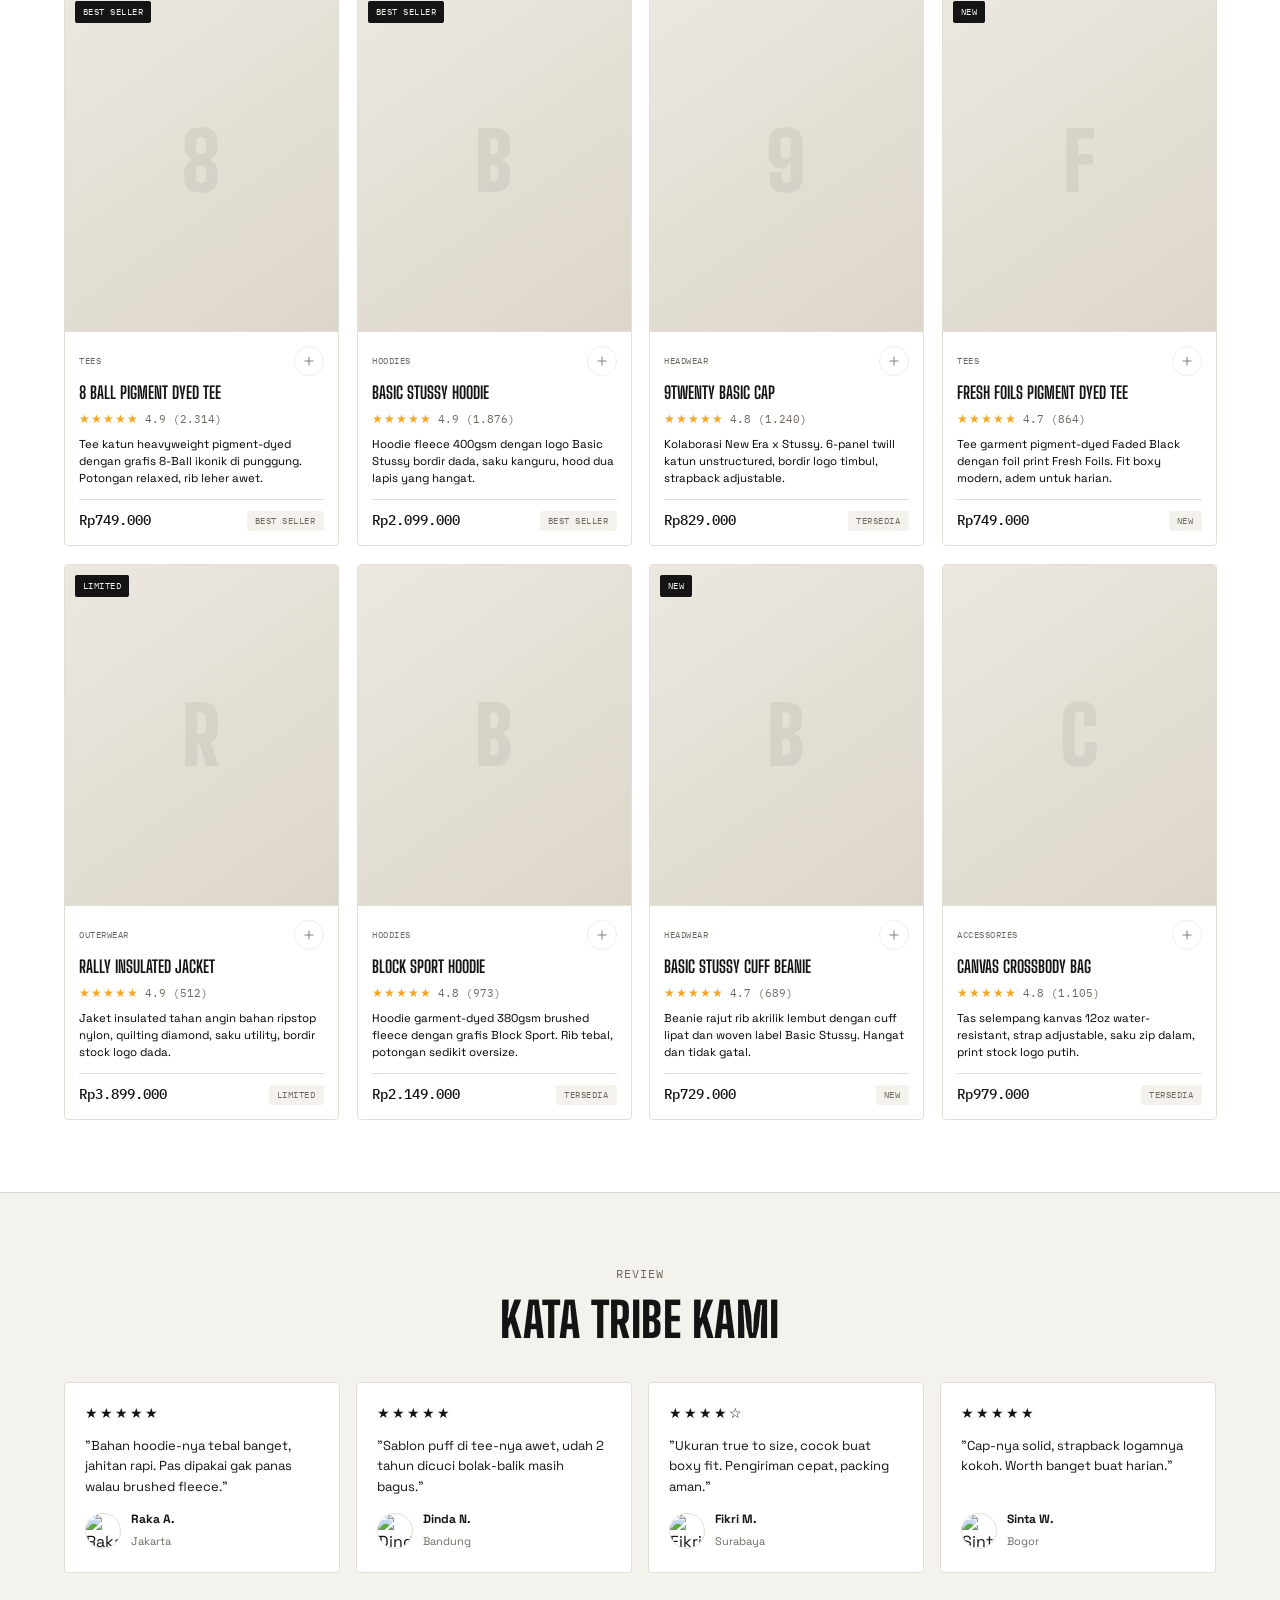
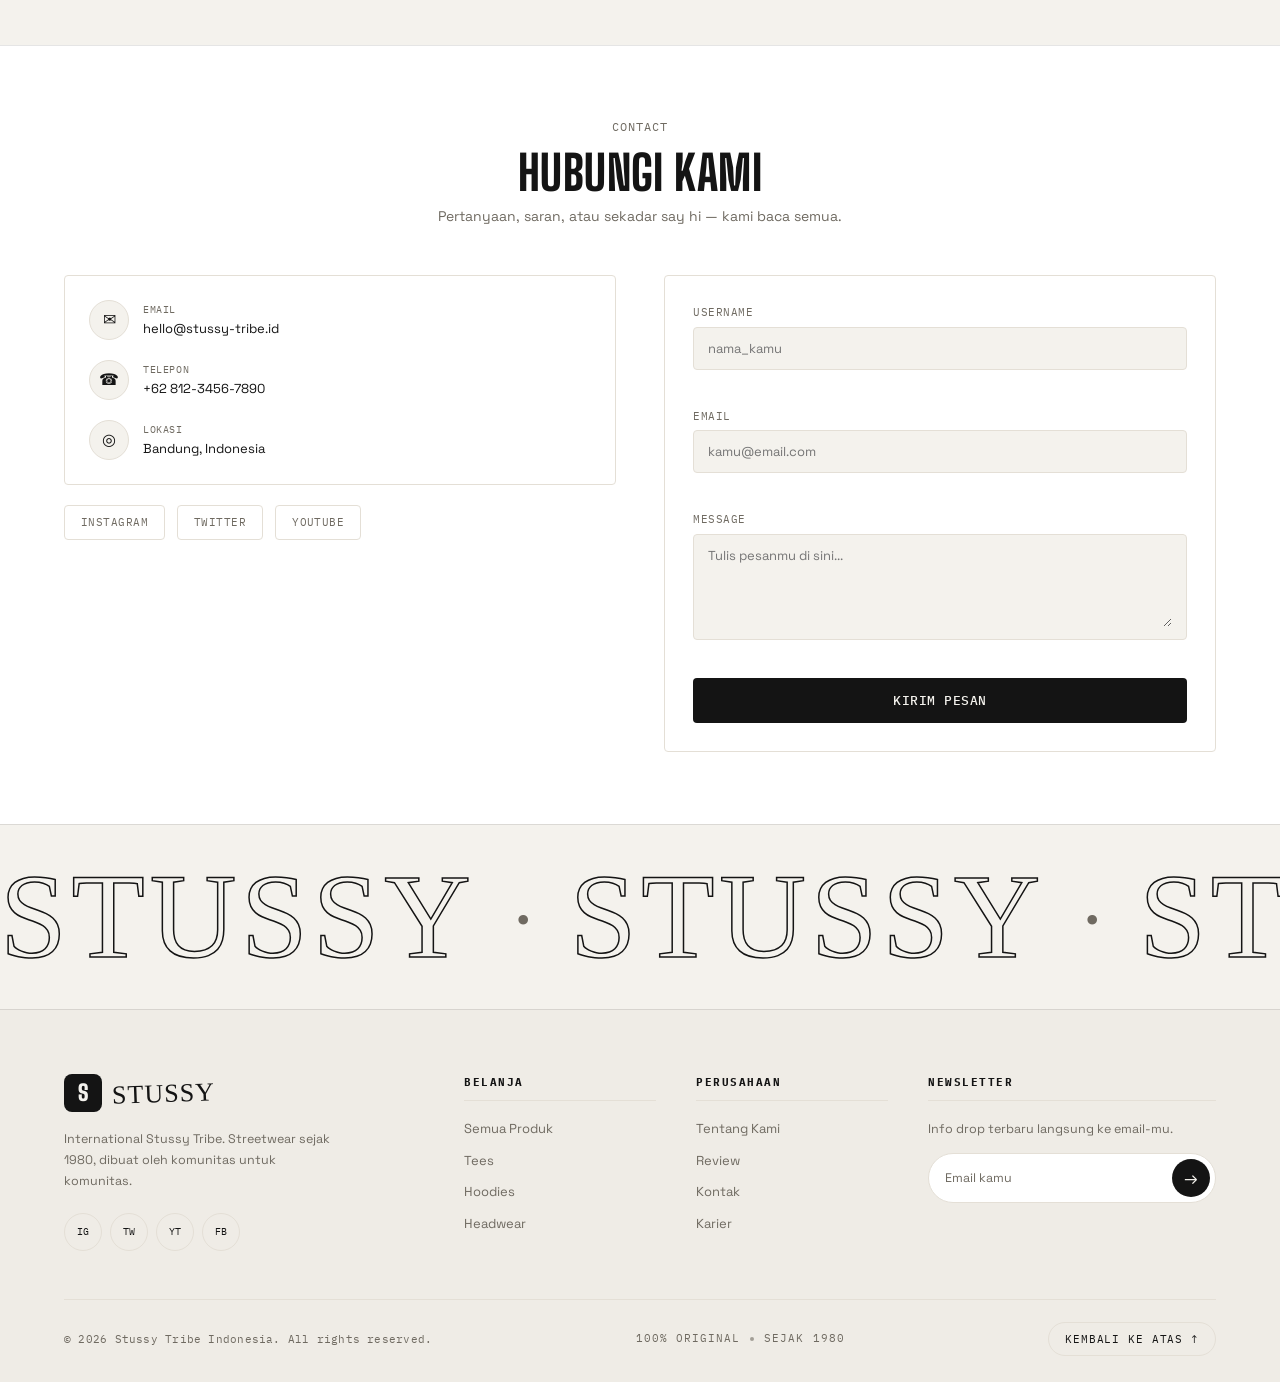
==== commit e10e7d00: "update code" ====
--- a/index.html
+++ b/index.html
@@ -87,7 +87,8 @@
 
 <section class="hero" id="home">
   <div class="hero-bg" aria-hidden="true">
-    <img src="https://i.pinimg.com/1200x/0d/e2/64/0de26420fa9af71f860ce7b96d961c84.jpg" alt="" fetchpriority="high" onerror="this.onerror=null;this.src='https://i.pinimg.com/1200x/5d/f7/b9/5df7b9502c23ed6b020c0dcbe47d878e.jpg'">
+    <img class="hero-bg-dark" src="asset/image/image copy 2.png" alt="" fetchpriority="high">
+    <img class="hero-bg-light" src="asset/image/image.png" alt="" fetchpriority="high">
     <div class="hero-overlay"></div>
   </div>
   <div class="hero-inner">
--- a/asset/css/style.css
+++ b/asset/css/style.css
@@ -138,6 +138,9 @@
   border-color: rgba(0, 0, 0, 0.14);
   box-shadow: 0 20px 40px rgba(0, 0, 0, 0.1);
 }
+:root[data-theme="light"] .product-desc {
+  color: #000;
+}
 :root[data-theme="light"] .cat-card:hover {
   box-shadow: 0 12px 32px rgba(0, 0, 0, 0.1);
 }
@@ -364,6 +367,8 @@
 }
 .btn svg {
   flex-shrink: 0;
+  width: 16px;
+  height: 16px;
 }
 .btn::after {
   content: "";
@@ -417,6 +422,13 @@
   padding: 14px 26px;
   font-size: 13px;
 }
+.hero-cta .btn {
+  border-radius: 50px;
+}
+.hero-cta .btn svg {
+  width: 14px;
+  height: 14px;
+}
 .full-width {
   width: 100%;
   justify-content: center;
@@ -672,6 +684,16 @@
   object-fit: cover;
   object-position: center 20%;
   display: block;
+  transition: opacity 0.45s ease;
+}
+.hero-bg-light {
+  opacity: 0;
+}
+:root[data-theme="light"] .hero-bg-dark {
+  opacity: 0;
+}
+:root[data-theme="light"] .hero-bg-light {
+  opacity: 1;
 }
 .hero-overlay {
   position: absolute;
@@ -1296,7 +1318,7 @@
   margin: 6px 0 8px;
 }
 .rating-stars {
-  color: var(--fg);
+  color: #f5a623;
   font-size: 12px;
   letter-spacing: 1px;
   line-height: 1;
@@ -1353,7 +1375,7 @@
 }
 .product-desc {
   font-size: 11.5px;
-  color: var(--muted);
+  color: #fff;
   margin-bottom: 12px;
   min-height: 48px;
   line-height: 1.5;
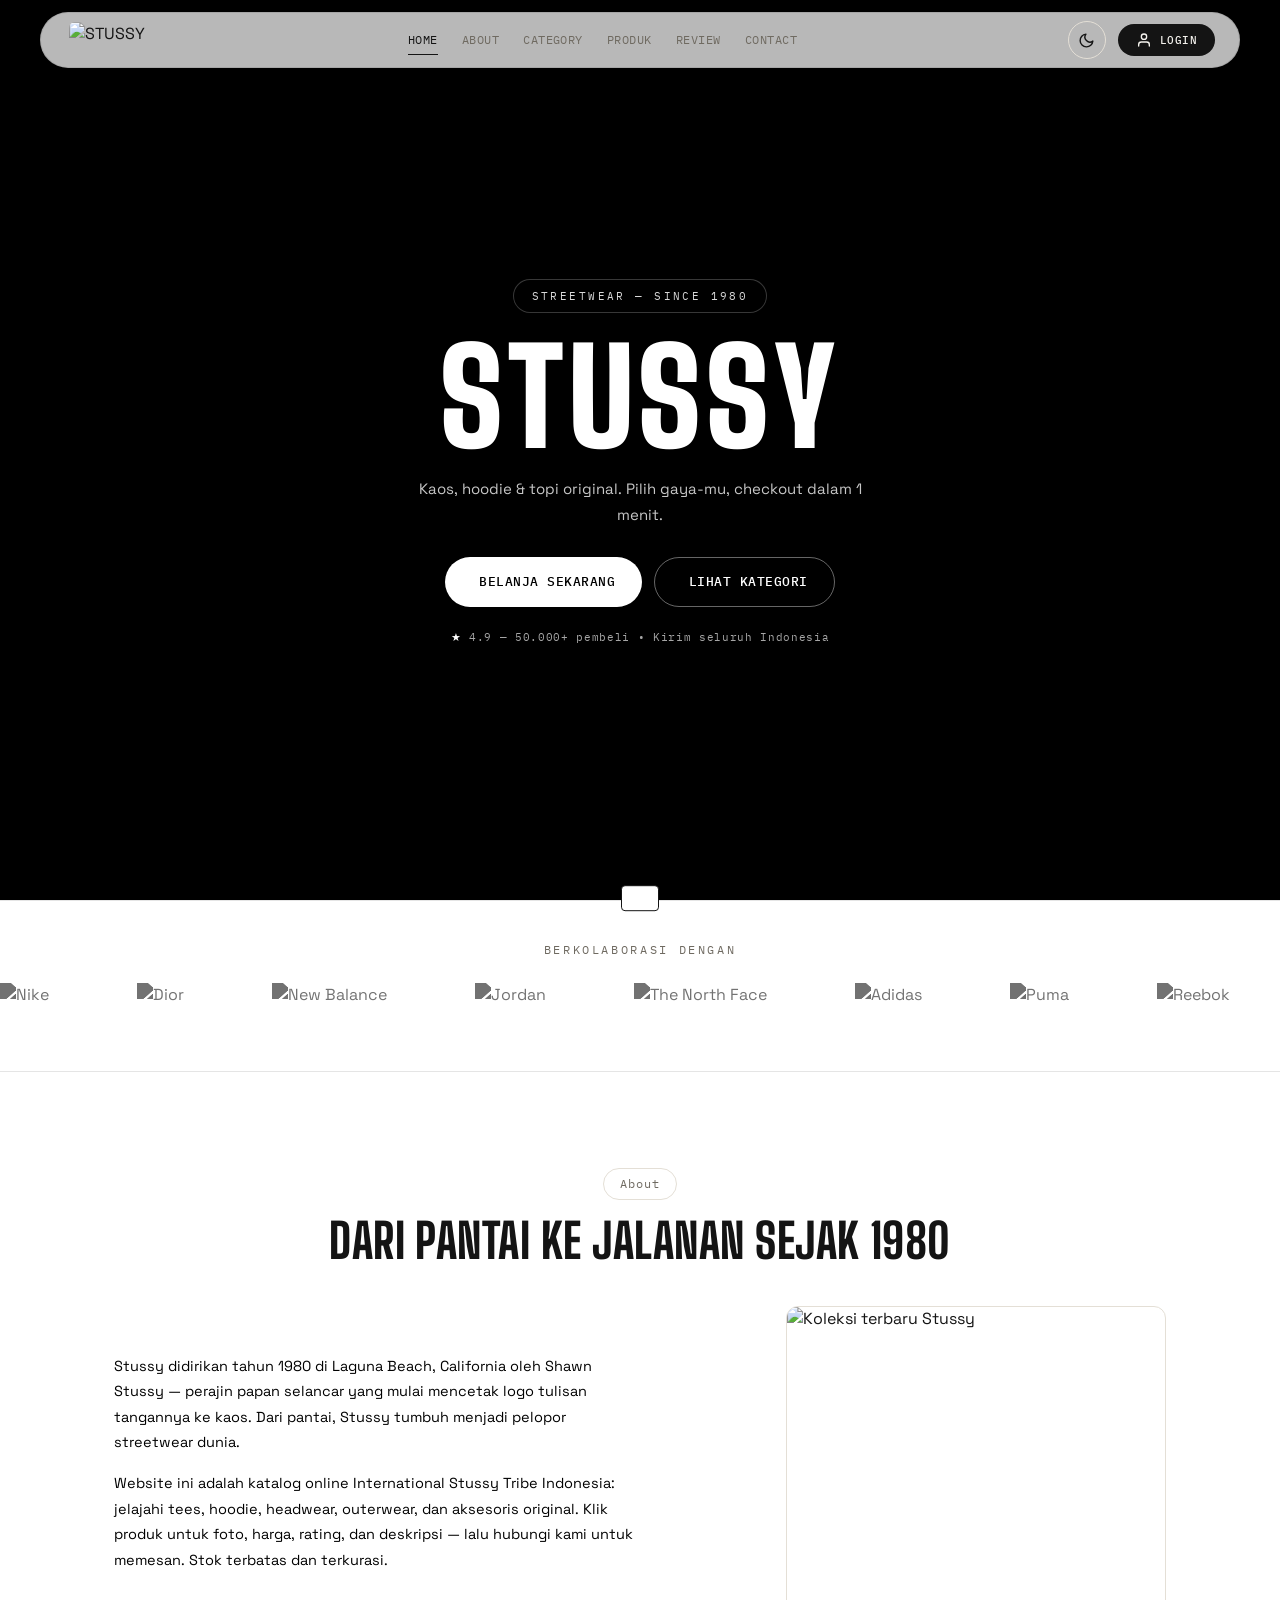
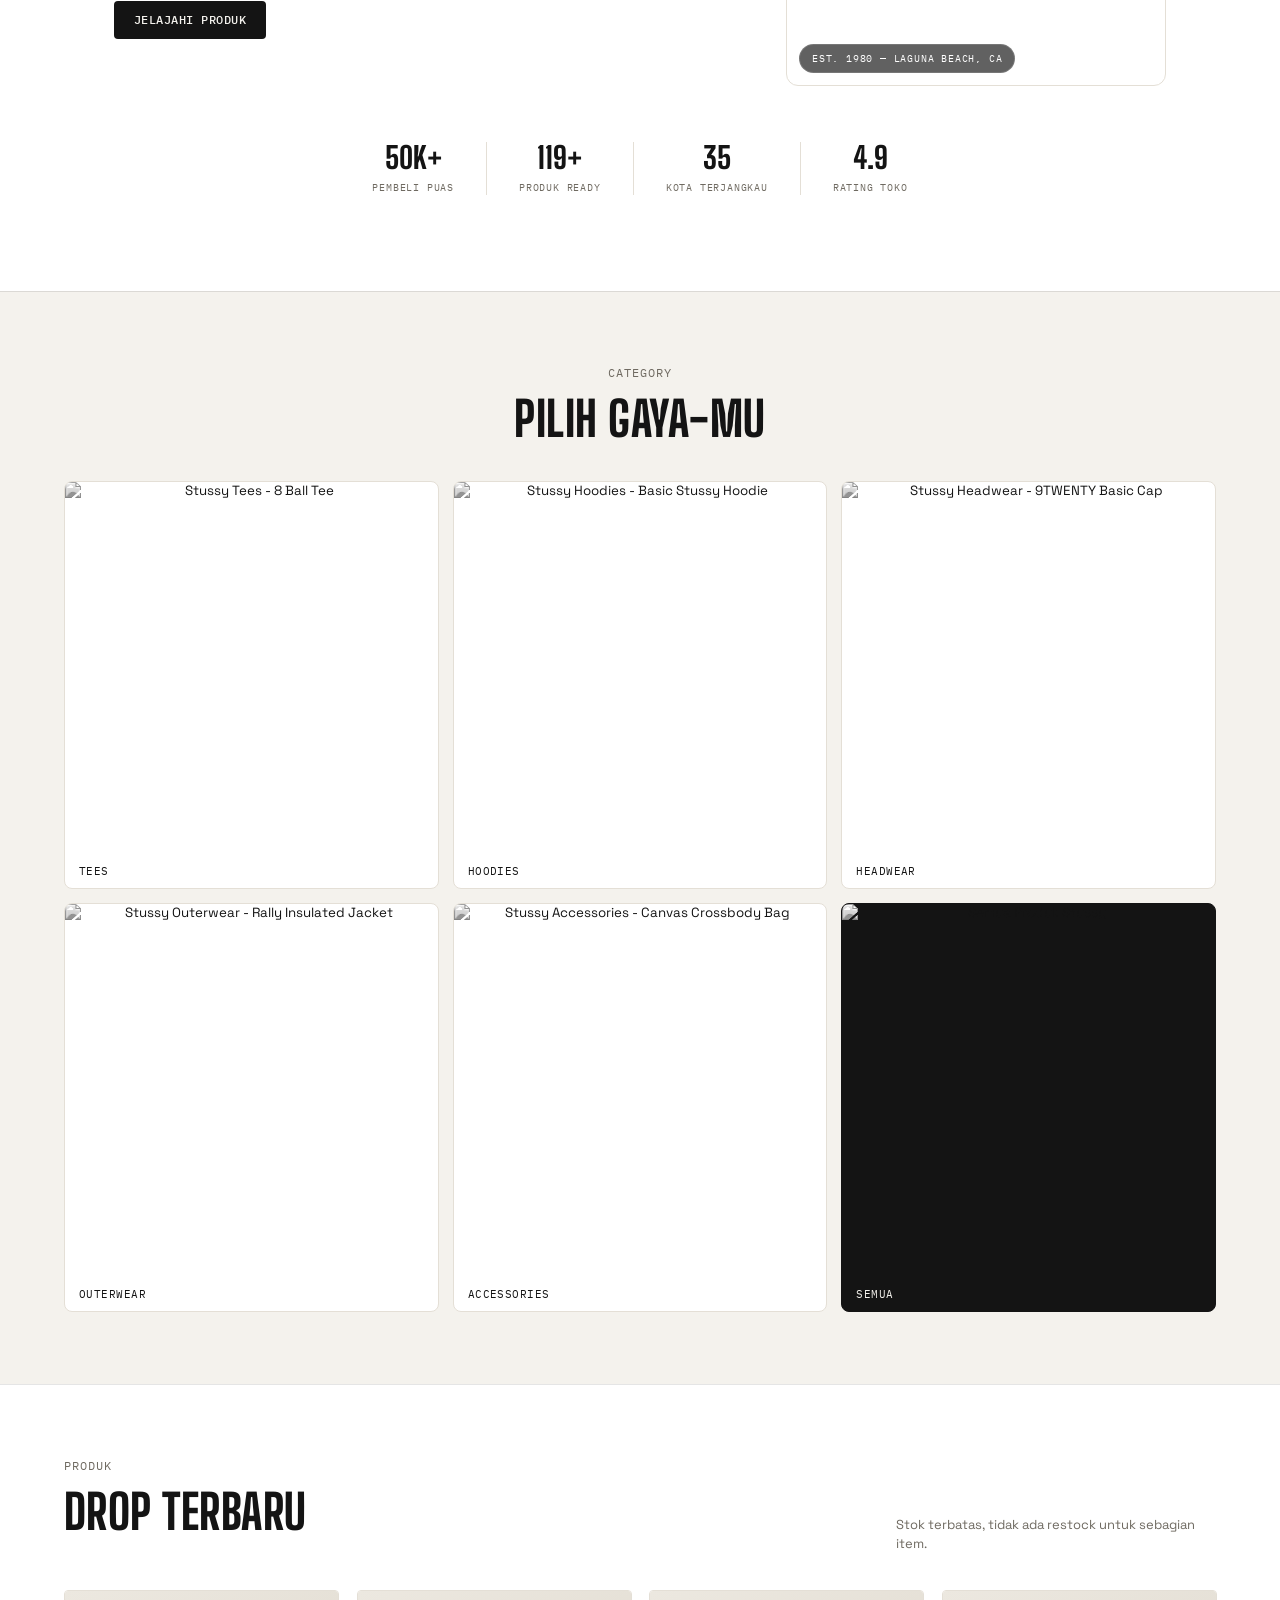
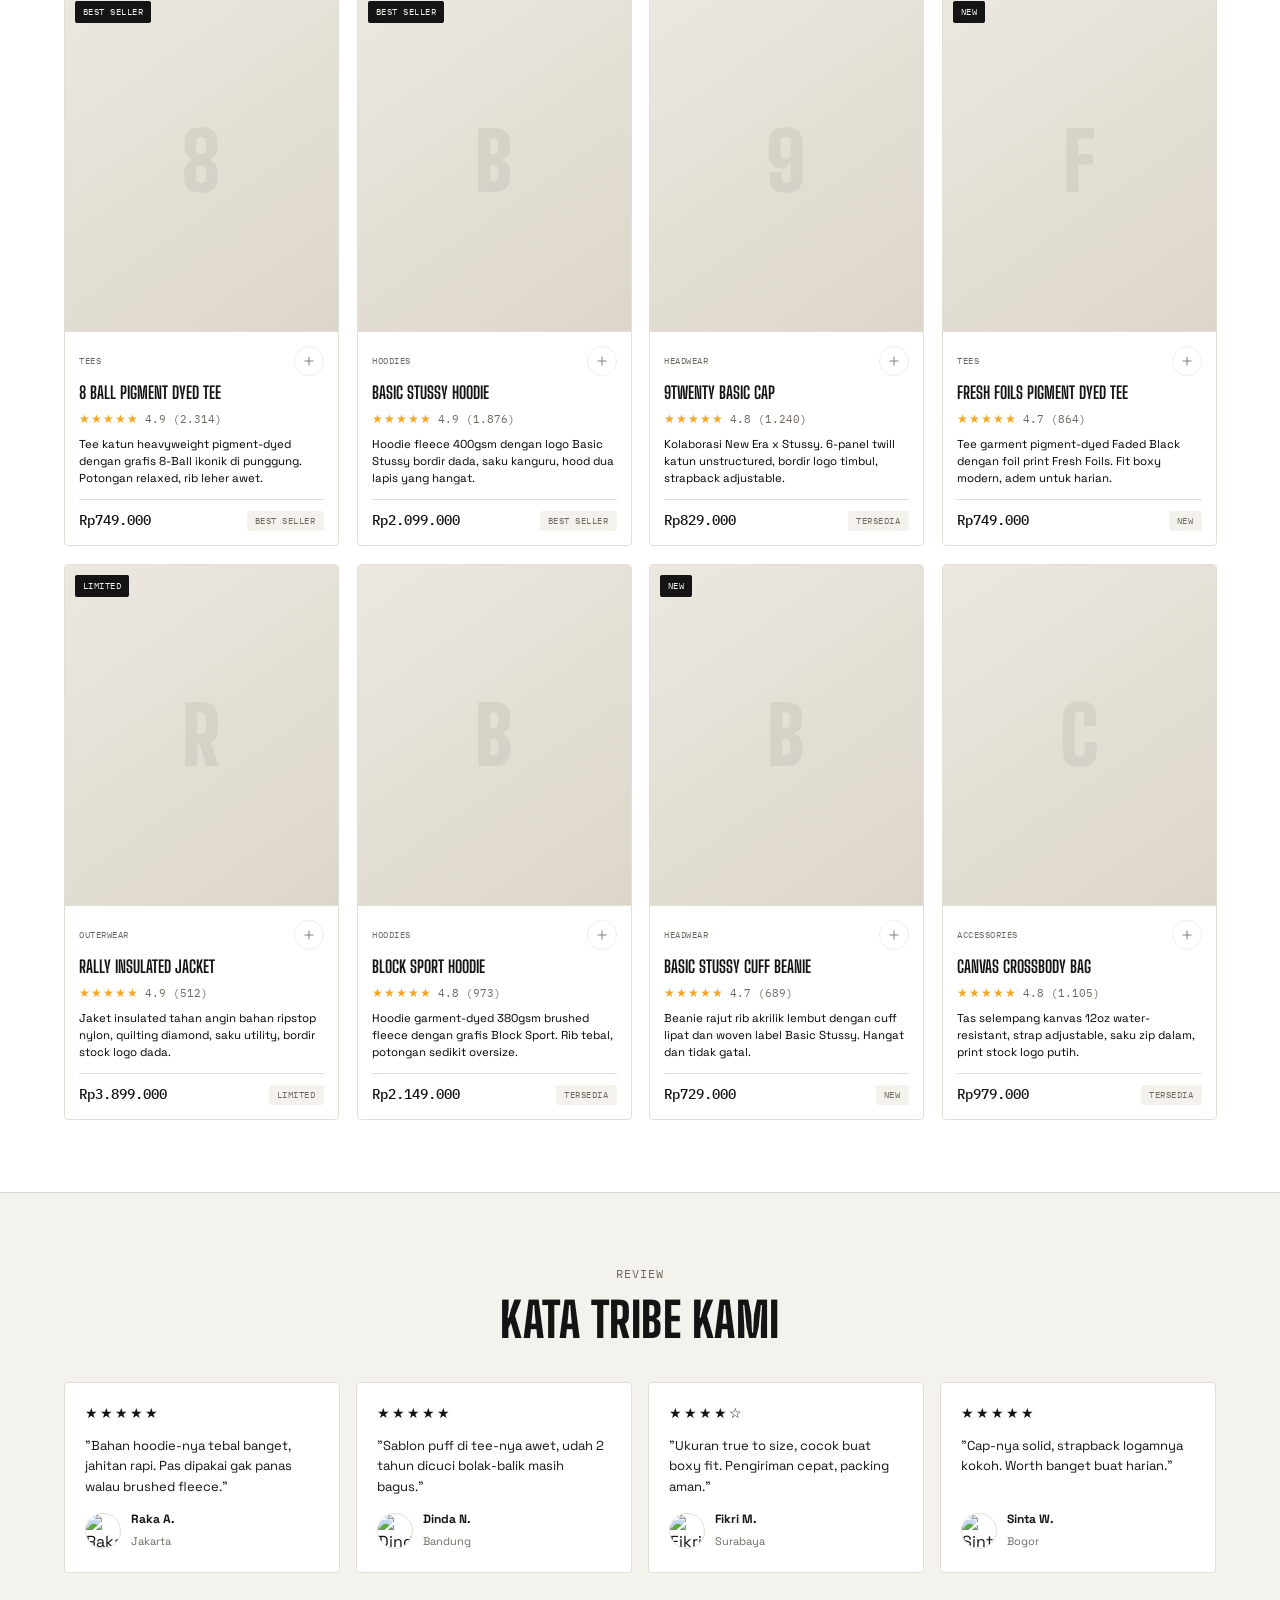
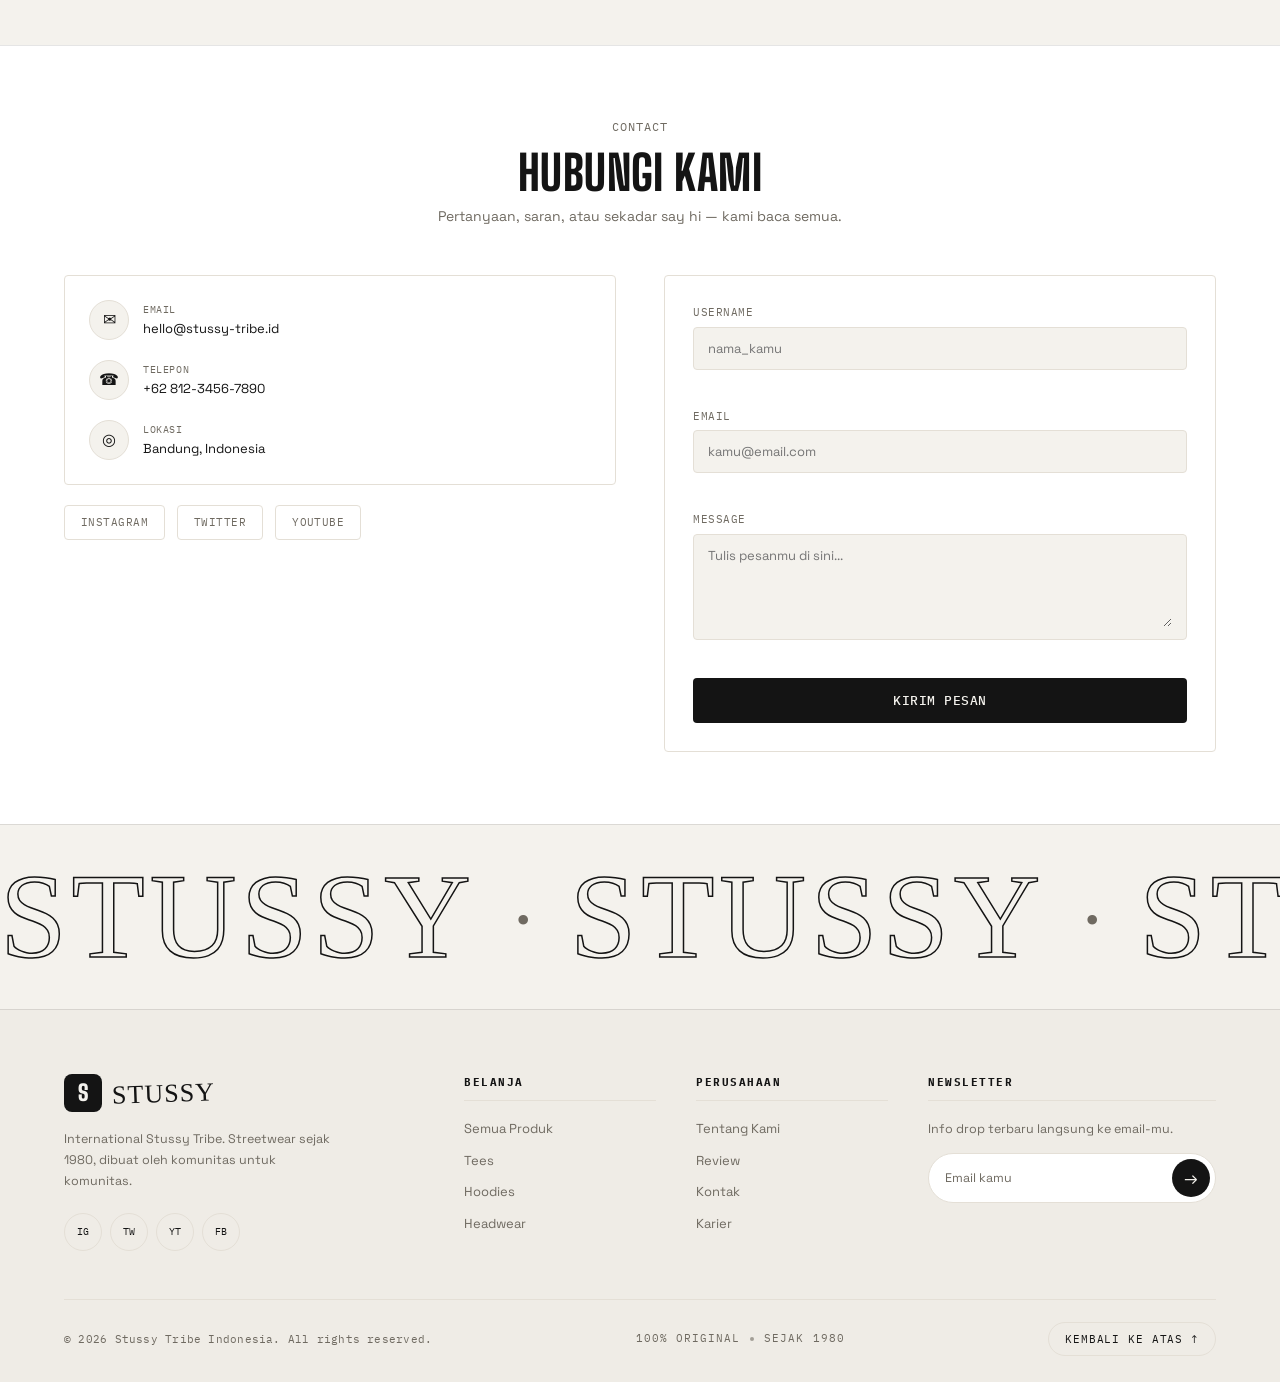
==== commit 2fc70089: "update code" ====
--- a/index.html
+++ b/index.html
@@ -87,8 +87,8 @@
 
 <section class="hero" id="home">
   <div class="hero-bg" aria-hidden="true">
-    <img class="hero-bg-dark" src="asset/image/image copy 2.png" alt="" fetchpriority="high">
-    <img class="hero-bg-light" src="asset/image/image.png" alt="" fetchpriority="high">
+    <img class="hero-bg-dark" src="asset/image/image copy.png" alt="" fetchpriority="high">
+    <img class="hero-bg-light" src="asset/image/image copy 2.png" alt="" fetchpriority="high">
     <div class="hero-overlay"></div>
   </div>
   <div class="hero-inner">
--- a/asset/css/style.css
+++ b/asset/css/style.css
@@ -141,6 +141,9 @@
 :root[data-theme="light"] .product-desc {
   color: #000;
 }
+:root[data-theme="light"] .about-text {
+  color: #000;
+}
 :root[data-theme="light"] .cat-card:hover {
   box-shadow: 0 12px 32px rgba(0, 0, 0, 0.1);
 }
@@ -292,6 +295,20 @@
   font-family: inherit;
 }
 
+html {
+  scroll-behavior: smooth;
+}
+body,
+.navbar,
+.hero-bg img,
+.product-card,
+.btn {
+  transition:
+    background-color 0.4s ease,
+    color 0.4s ease,
+    border-color 0.4s ease,
+    opacity 0.4s ease;
+}
 .reveal {
   opacity: 0;
   transform: translateY(40px);
@@ -299,9 +316,30 @@
     opacity 0.8s cubic-bezier(0.16, 1, 0.3, 1),
     transform 0.8s cubic-bezier(0.16, 1, 0.3, 1);
 }
+.reveal.reveal-left {
+  transform: translateX(-50px);
+}
+.reveal.reveal-right {
+  transform: translateX(50px);
+}
+.reveal.reveal-center {
+  transform: translateY(30px) scale(0.97);
+}
 .reveal.visible {
   opacity: 1;
-  transform: translateY(0);
+  transform: translate(0, 0) scale(1);
+}
+.split-char {
+  display: inline-block;
+  opacity: 0;
+  transform: translateY(20px) rotate(3deg);
+  transition:
+    opacity 0.5s cubic-bezier(0.16, 1, 0.3, 1),
+    transform 0.5s cubic-bezier(0.16, 1, 0.3, 1);
+}
+.split-char.split-visible {
+  opacity: 1;
+  transform: translateY(0) rotate(0);
 }
 .reveal-delay-1 {
   transition-delay: 0.1s;
@@ -1072,7 +1110,7 @@
   text-align: left;
 }
 .about-text {
-  color: var(--muted);
+  color: #fff;
   font-size: 14.5px;
   line-height: 1.75;
   margin-bottom: 16px;
@@ -2350,22 +2388,39 @@
   transform: translateY(0);
 }
 .reveal-stagger-1 {
-  transition-delay: 0s;
+  transition-delay: 0.05s;
 }
 .reveal-stagger-2 {
-  transition-delay: 0.08s;
+  transition-delay: 0.15s;
 }
 .reveal-stagger-3 {
-  transition-delay: 0.16s;
+  transition-delay: 0.25s;
 }
 .reveal-stagger-4 {
-  transition-delay: 0.24s;
+  transition-delay: 0.35s;
 }
 .reveal-stagger-5 {
-  transition-delay: 0.32s;
+  transition-delay: 0.45s;
 }
 .reveal-stagger-6 {
-  transition-delay: 0.4s;
+  transition-delay: 0.55s;
+}
+.reveal-stagger {
+  opacity: 0;
+  transform: translateY(30px);
+  transition:
+    opacity 0.7s cubic-bezier(0.16, 1, 0.3, 1),
+    transform 0.7s cubic-bezier(0.16, 1, 0.3, 1);
+}
+.reveal-stagger.reveal-left {
+  transform: translateX(-40px);
+}
+.reveal-stagger.reveal-right {
+  transform: translateX(40px);
+}
+.reveal-stagger.visible {
+  opacity: 1;
+  transform: translate(0, 0);
 }
 
 .section-reveal-line {
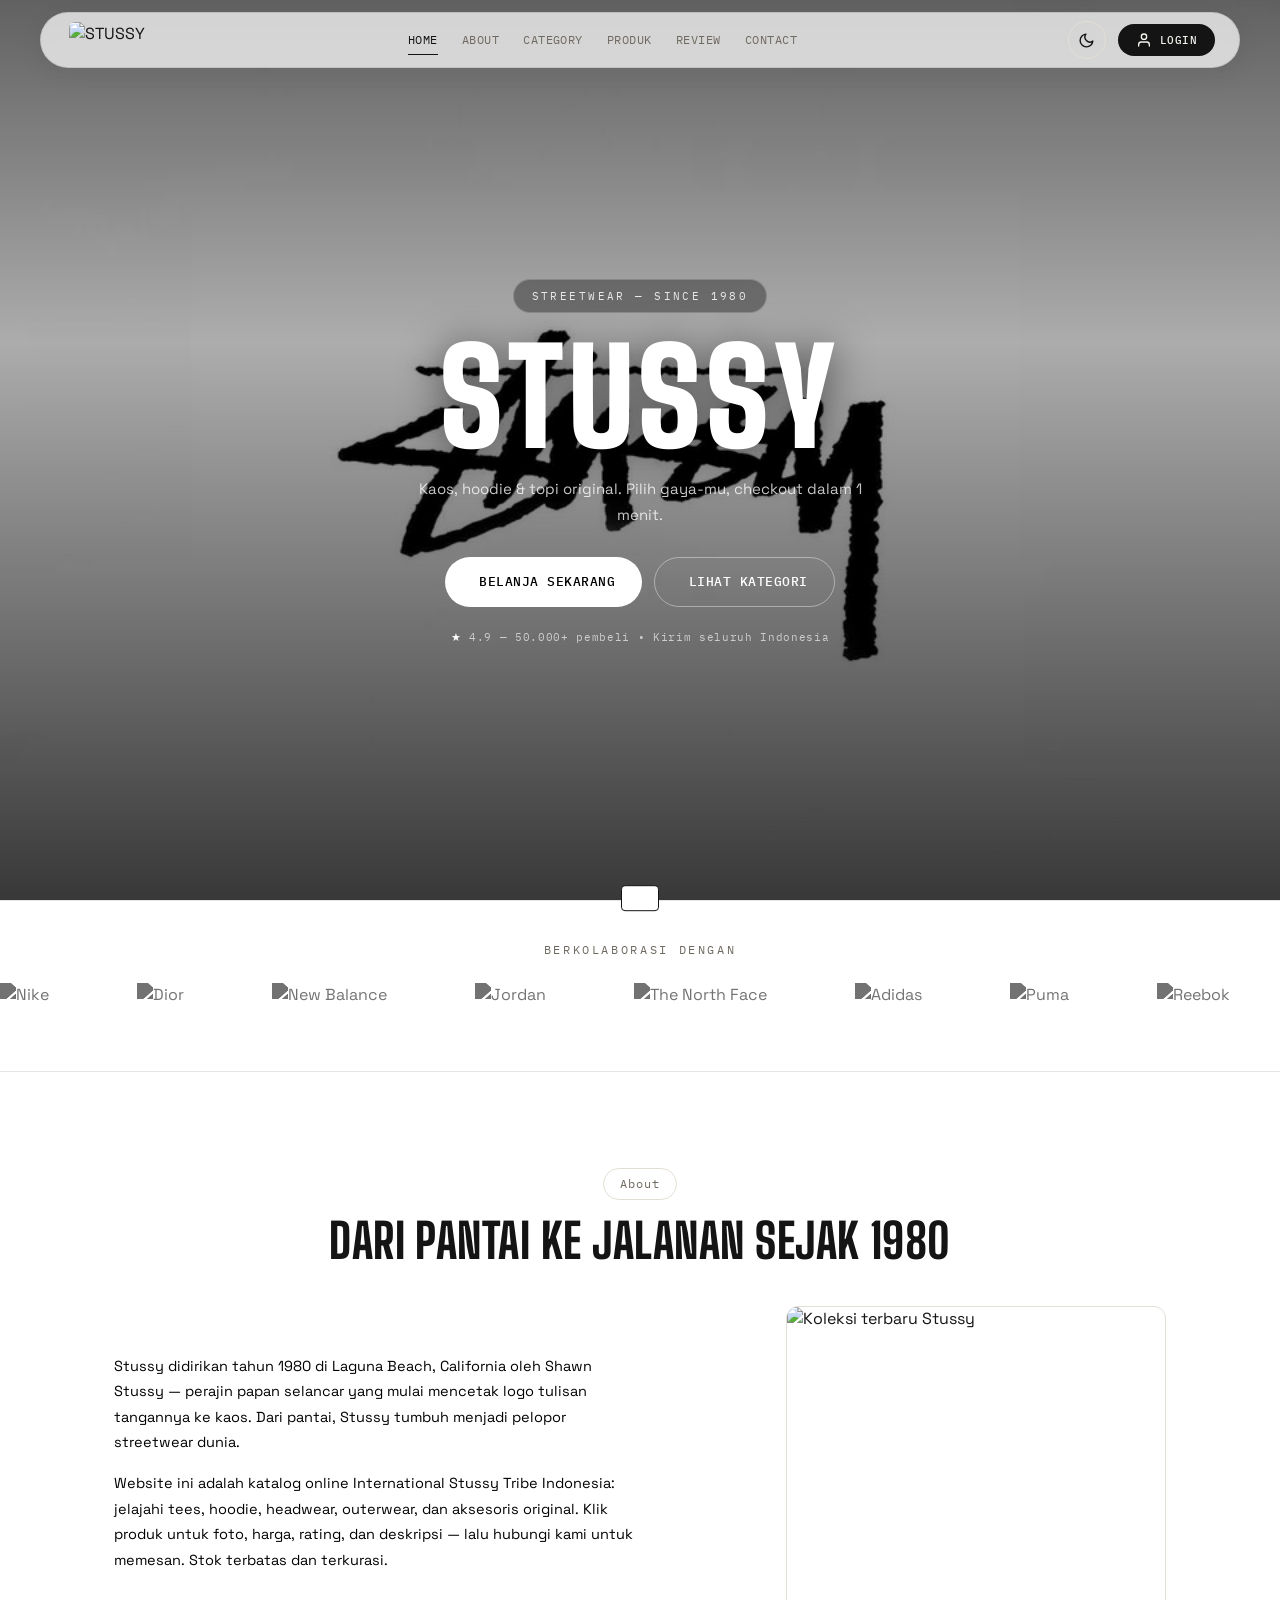
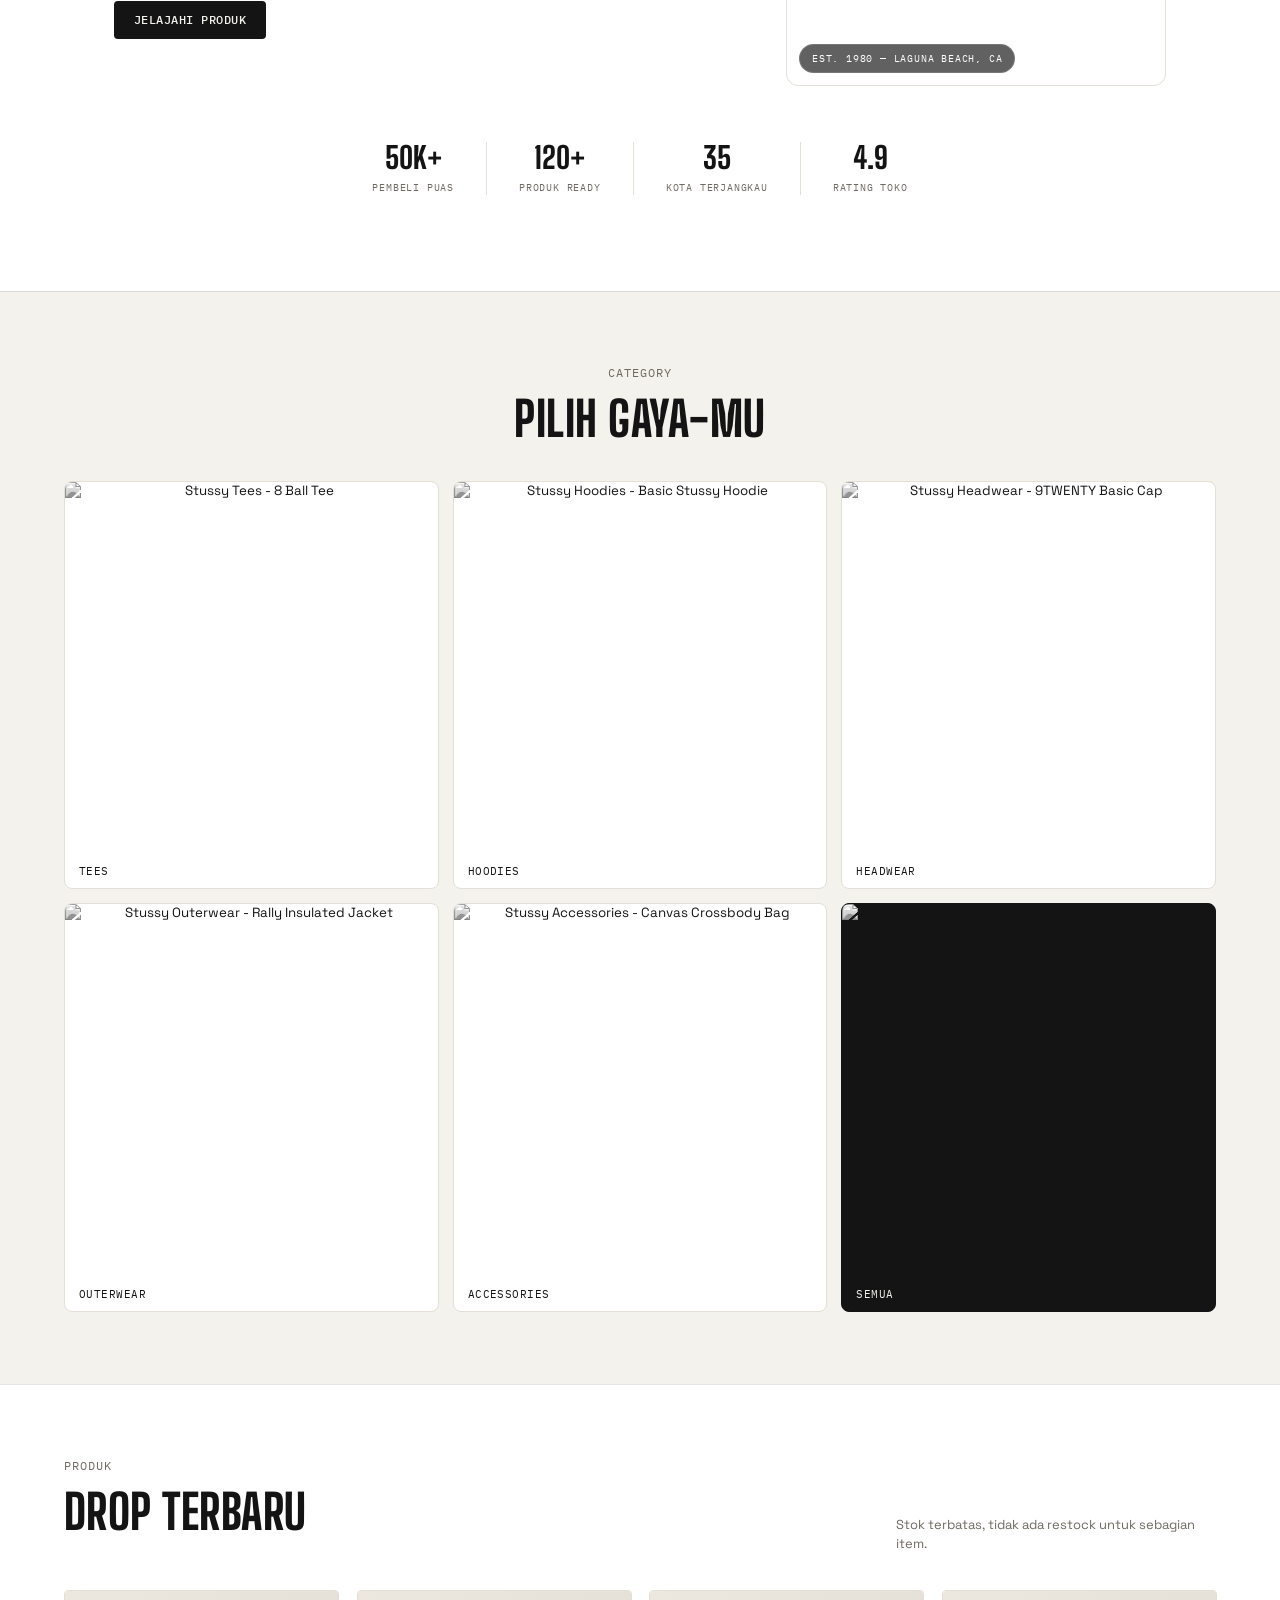
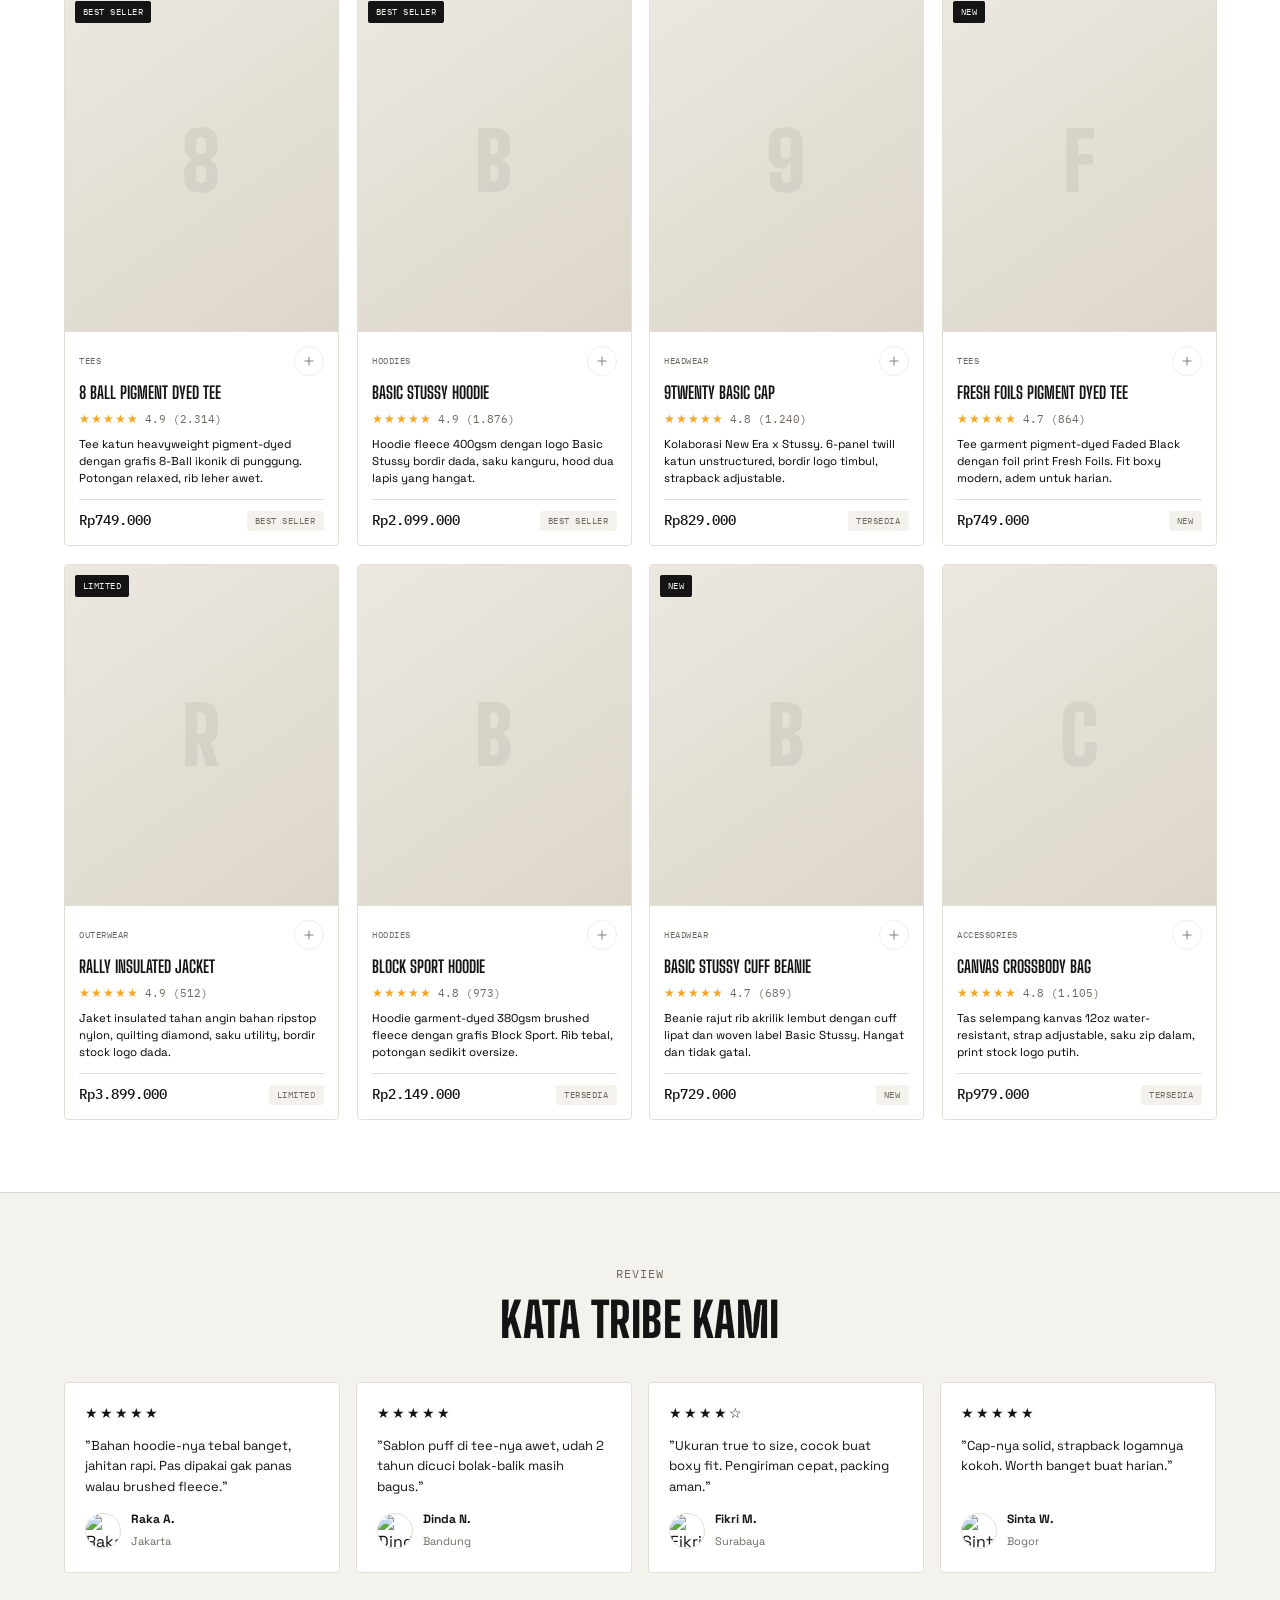
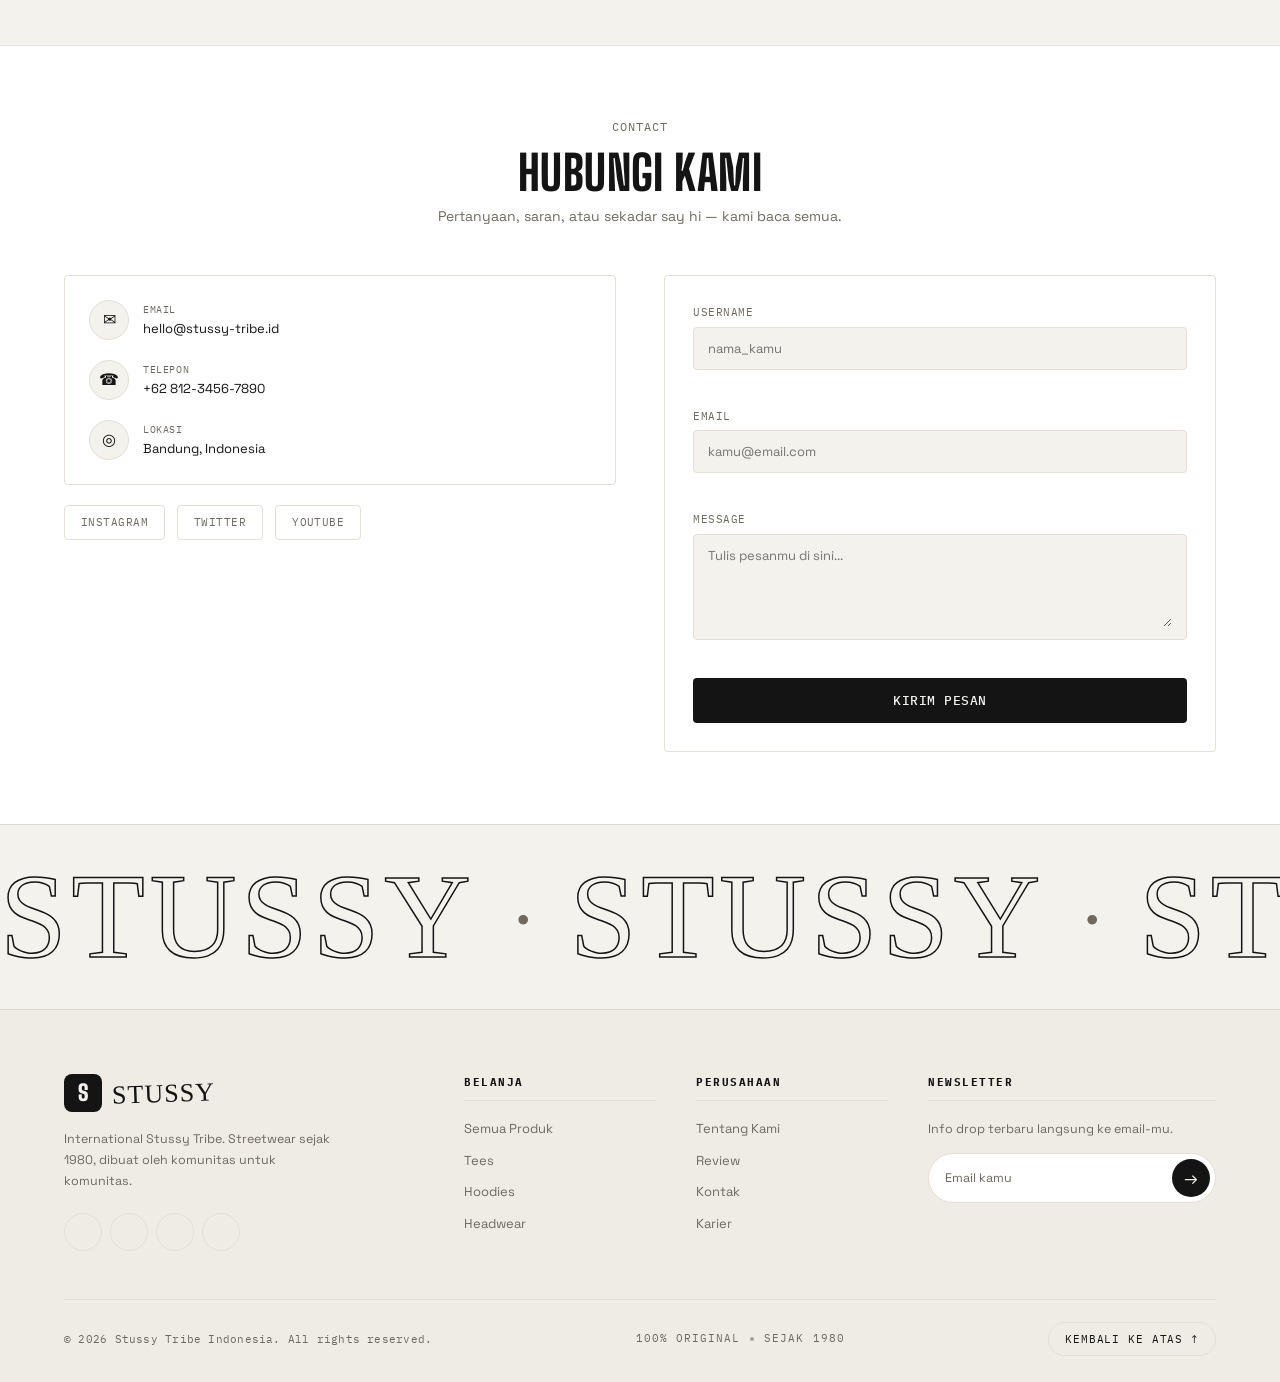
==== commit 79accb8f: "update code" ====
--- a/index.html
+++ b/index.html
@@ -483,10 +483,10 @@
         </a>
         <p class="footer-tag">International Stussy Tribe. Streetwear sejak 1980, dibuat oleh komunitas untuk komunitas.</p>
         <div class="social-row">
-          <a href="#" class="icon-btn" aria-label="Instagram">IG</a>
-          <a href="#" class="icon-btn" aria-label="Twitter">TW</a>
-          <a href="#" class="icon-btn" aria-label="Youtube">YT</a>
-          <a href="#" class="icon-btn" aria-label="Facebook">FB</a>
+          <a href="https://www.instagram.com/" target="_blank" rel="noopener noreferrer" class="icon-btn social-btn" aria-label="Instagram"><i data-feather="instagram"></i></a>
+          <a href="https://twitter.com/" target="_blank" rel="noopener noreferrer" class="icon-btn social-btn" aria-label="Twitter"><i data-feather="twitter"></i></a>
+          <a href="https://www.youtube.com/" target="_blank" rel="noopener noreferrer" class="icon-btn social-btn" aria-label="Youtube"><i data-feather="youtube"></i></a>
+          <a href="https://www.facebook.com/" target="_blank" rel="noopener noreferrer" class="icon-btn social-btn" aria-label="Facebook"><i data-feather="facebook"></i></a>
         </div>
       </div>
 
--- a/asset/css/style.css
+++ b/asset/css/style.css
@@ -300,7 +300,6 @@
 }
 body,
 .navbar,
-.hero-bg img,
 .product-card,
 .btn {
   transition:
@@ -717,13 +716,30 @@
   z-index: 0;
 }
 .hero-bg img {
+  position: absolute;
+  inset: 0;
   width: 100%;
   height: 100%;
   object-fit: cover;
   object-position: center 20%;
   display: block;
-  transition: opacity 0.45s ease;
-}
+  pointer-events: none;
+  /* Crossfade murni di compositor (GPU): hanya opacity yang berubah,
+     tanpa layout/repaint sehingga ganti tema mulus 60fps, tidak lag/patah. */
+  transform: translateZ(0);
+  backface-visibility: hidden;
+  transition: opacity 0.6s ease;
+}
+/* Selama crossfade, kunci kedua foto sebagai compositor layer (ditambah/dilepas via JS). */
+.hero-bg.is-crossfading img {
+  will-change: opacity;
+}
+/* Tema gelap (default): tampilkan "asset/image/image copy.png" */
+.hero-bg-dark {
+  opacity: 1;
+}
+/* Tema terang: crossfade ke "asset/image/image copy 2.png"
+   (img light ada di bawah overlay & di atas img dark sesuai urutan DOM) */
 .hero-bg-light {
   opacity: 0;
 }
@@ -732,6 +748,9 @@
 }
 :root[data-theme="light"] .hero-bg-light {
   opacity: 1;
+}
+:root[data-theme="light"] .hero-bg img {
+  background: #000;
 }
 .hero-overlay {
   position: absolute;
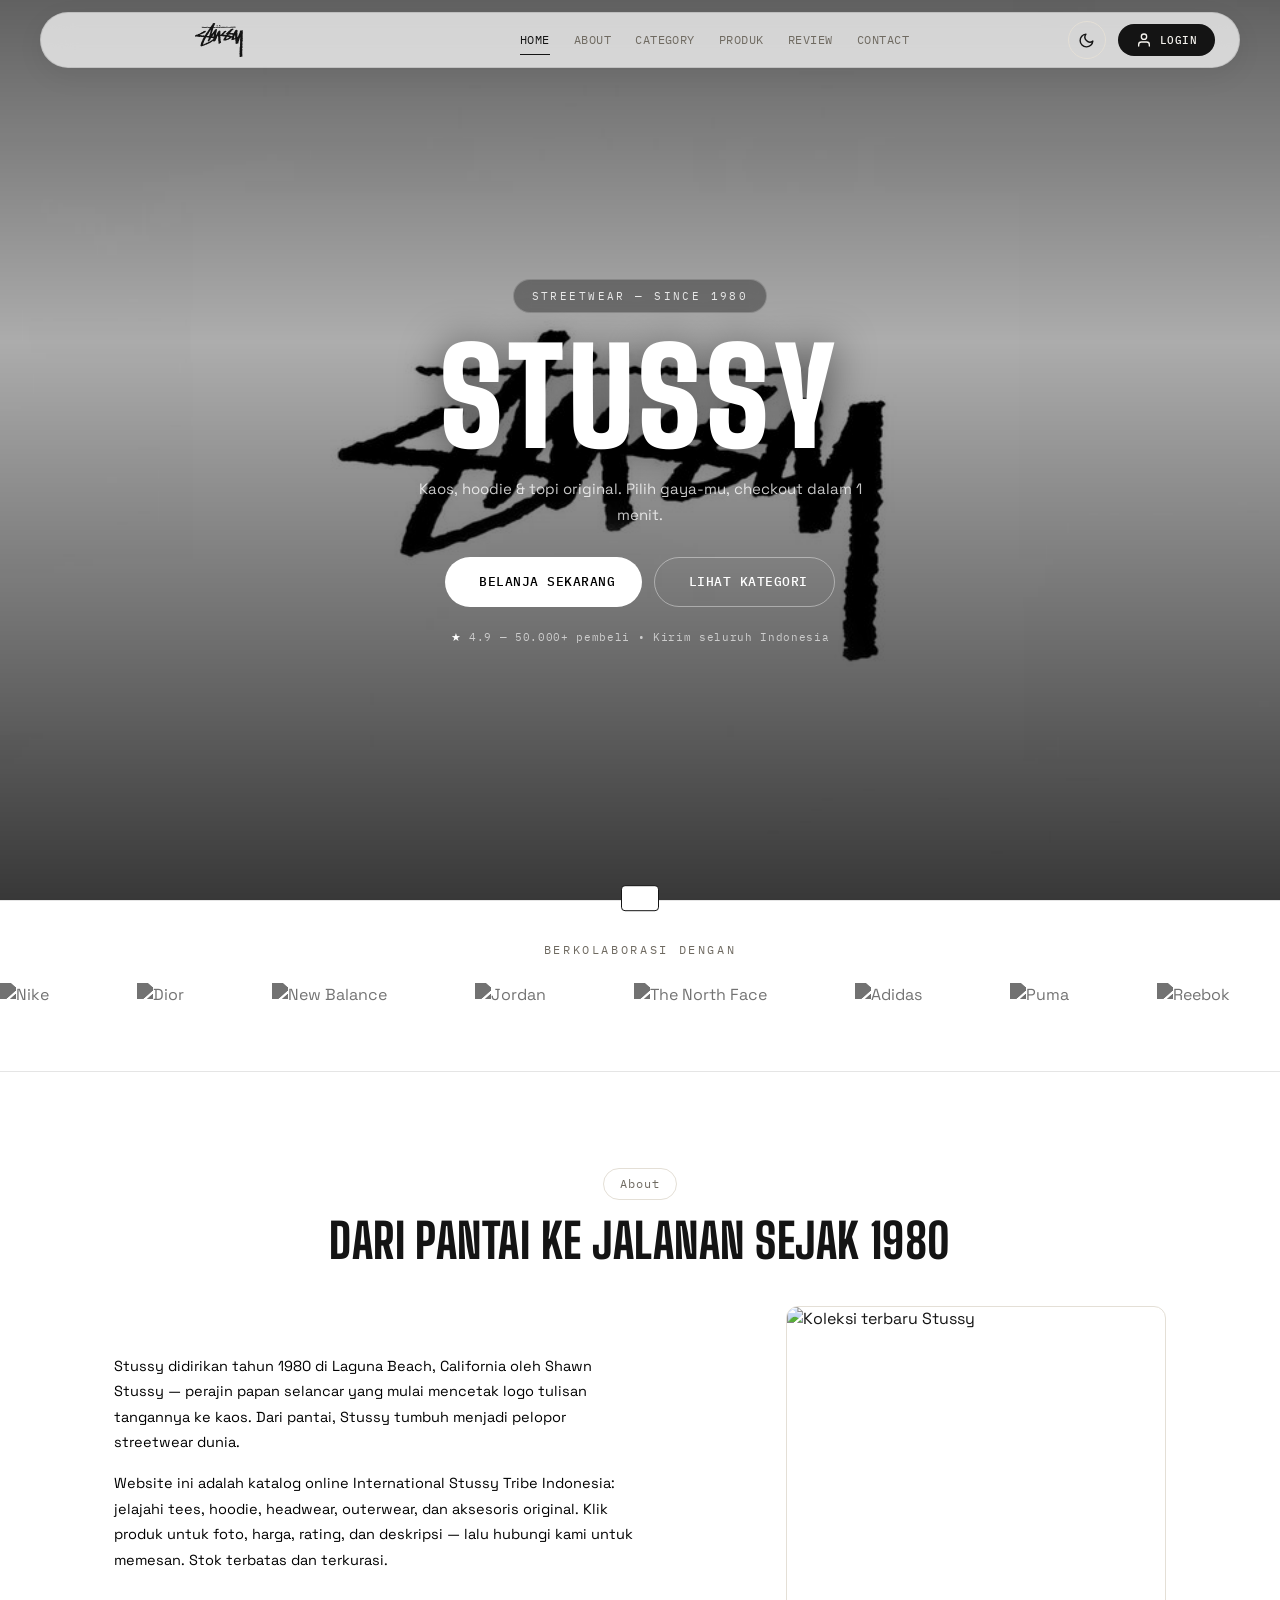
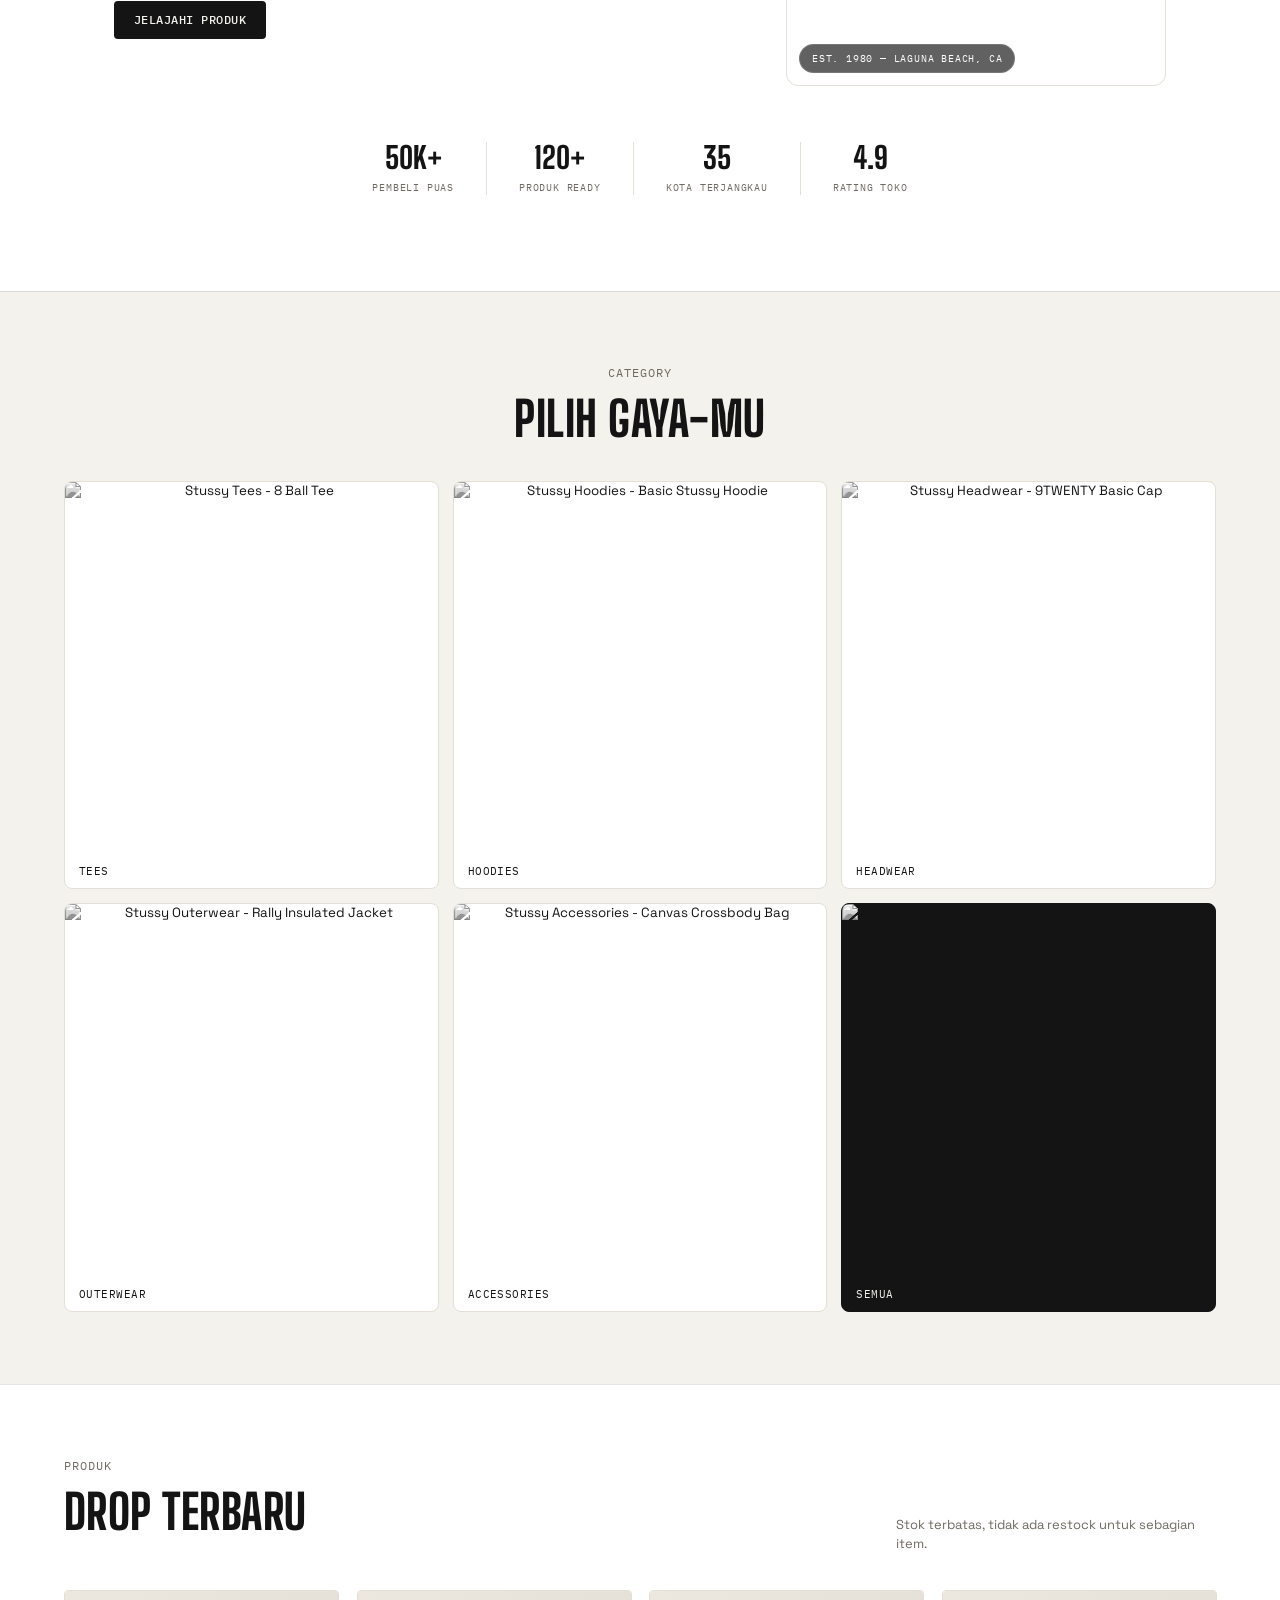
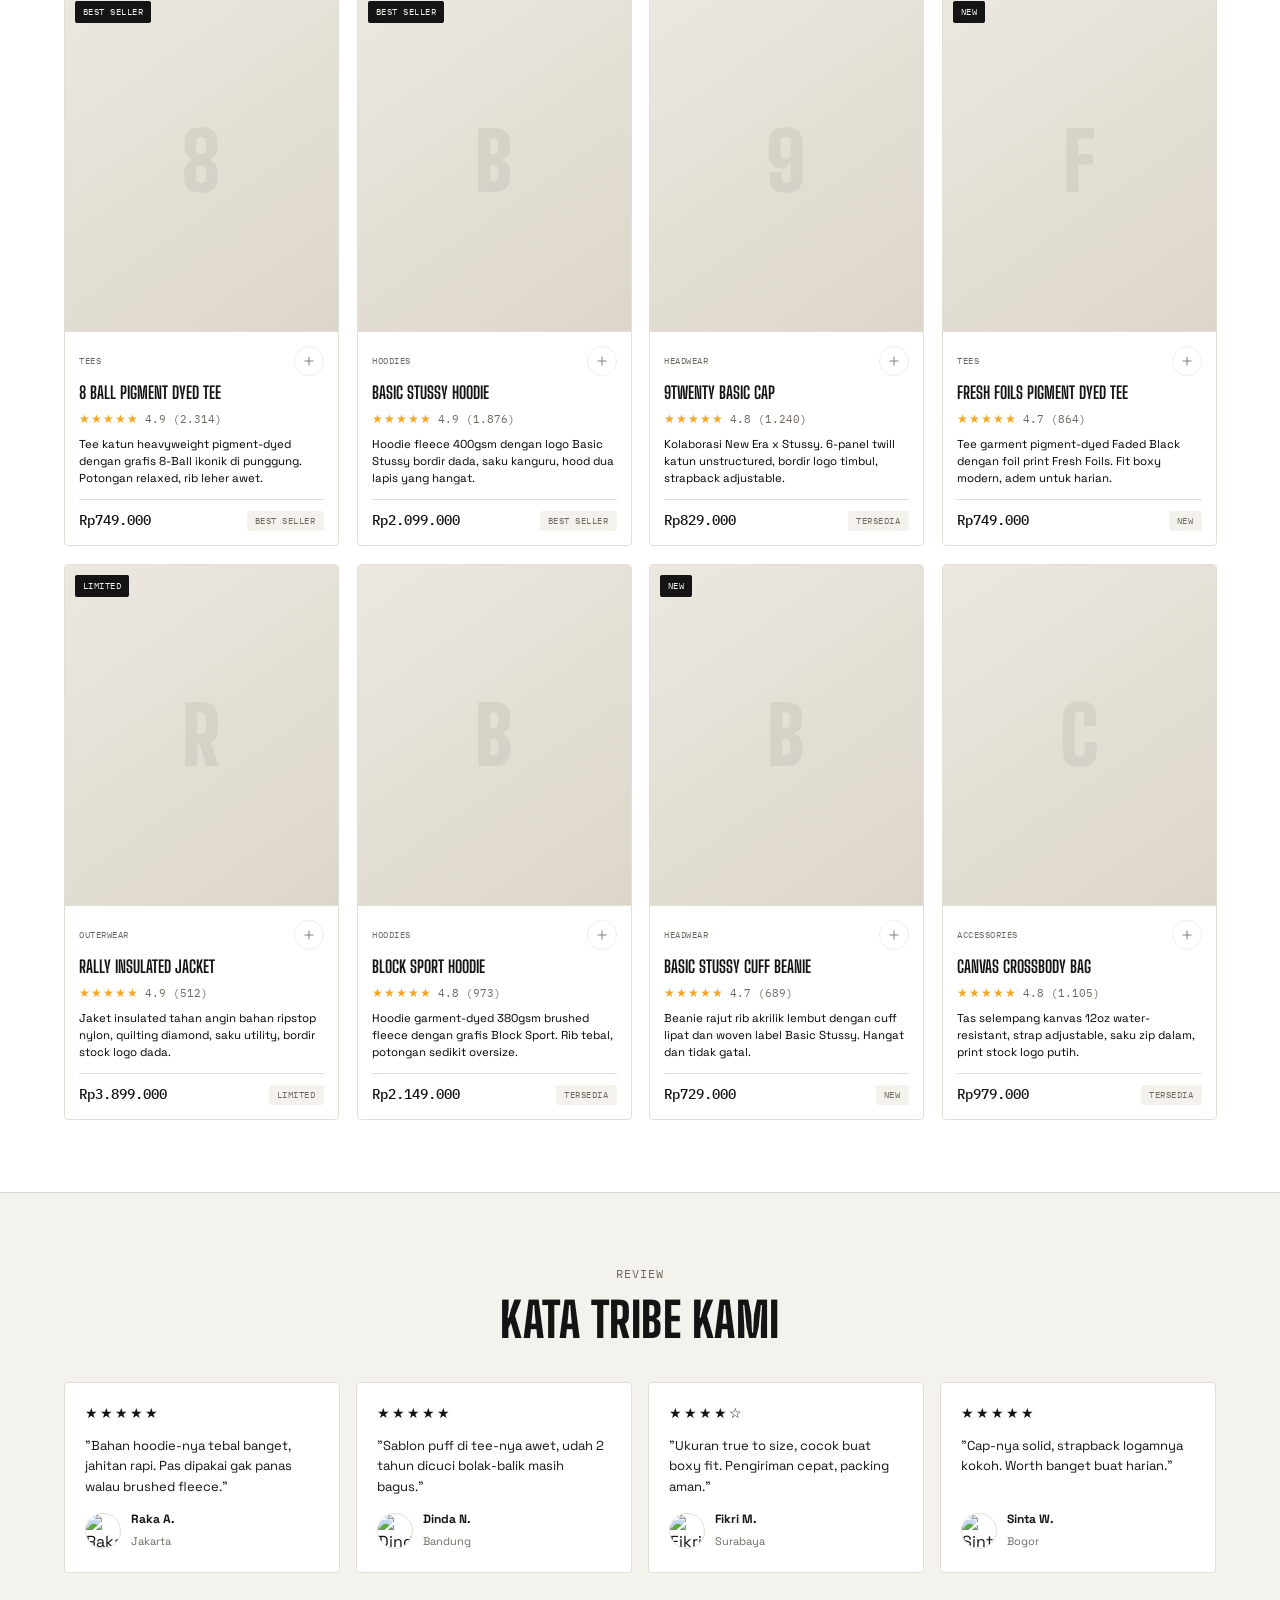
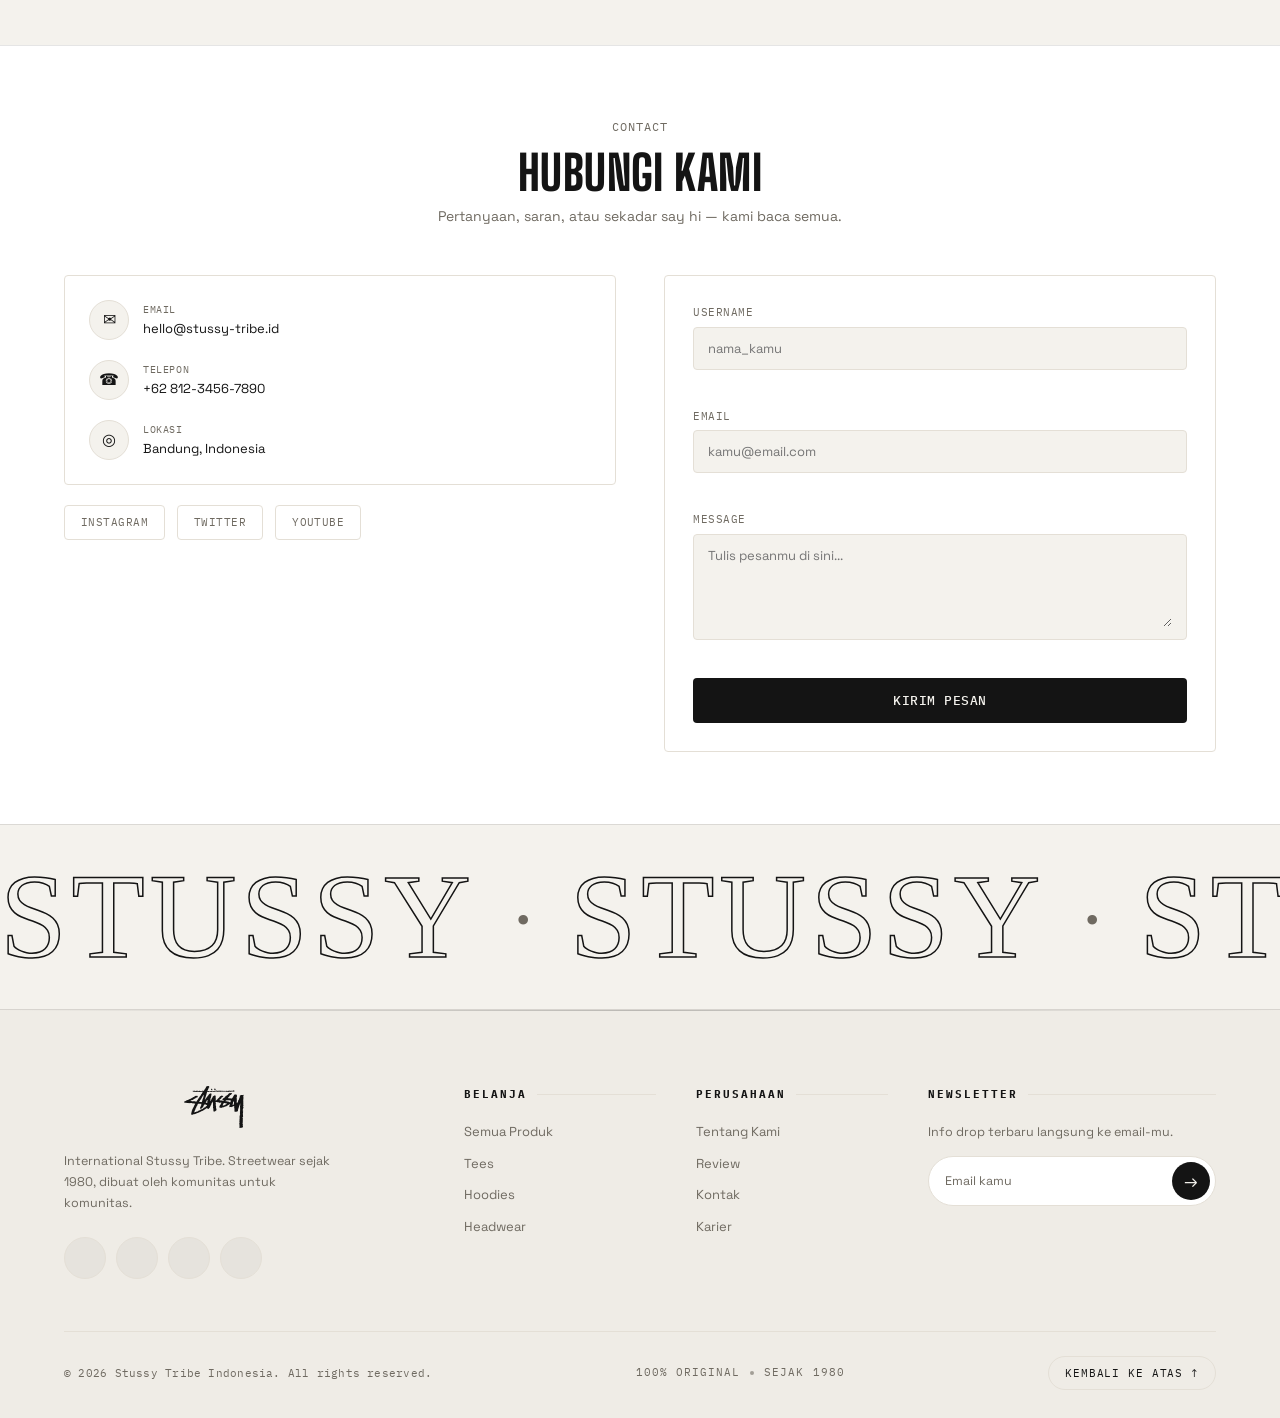
==== commit a3c96210: "update code" ====
--- a/index.html
+++ b/index.html
@@ -31,12 +31,19 @@
 </script>
 </head>
 <body>
+<!-- Sprite logo Stussy resmi (diambil dari header stussy.com): transparan,
+     warna mengikuti tema via currentColor. Dipakai navbar + footer via <use>. -->
+<svg width="0" height="0" style="position:absolute;overflow:hidden" aria-hidden="true" focusable="false">
+  <symbol id="stussy-logo" viewBox="0 0 399.96 282.42">
+    <path fill="currentColor" d="M400,62.91c0-.74-2.39-2.45-3.35-3.37-1.27.6-2.15,1.77-3.23,2.35-.5-.54-.54-1.16-1.2-1.47a3.66,3.66,0,0,1-1.76.59c-.74,0-1.17-.29-1.58-.25.12,1,0,1.13-.77,1.13s-.48-.59-1.21-.59h-3.75a9.25,9.25,0,0,0-3,.68c-.6.49-.21,1.37-1.17,1.37-.74,0-1.17-.59-1.91-.59s-1.12,1.21-1.69,1.67c-.28.1-.91-.16-1.24.18,0,2.15-1.18,3.88-1.18,5,0,.74.88,2.2.88,2.94s-.84,1.37-1.39,2c1,3.42-2.61,7.64-3.42,10.87-.14.55-1.36,1.07-1.36,1.8s.42,1.19.2,1.71c-1,2.53-1,4.86-3.2,7-1.13,1.1-3.17,2.75-3.17,3.48s.59,1.32.59,2.06a22,22,0,0,1-.67,4.17c-.74.56-2.26,1.11-2.26,1.84s.59.89.59,1.62-.51.9-1,1.18a4,4,0,0,1-.88-1.17c-.94,1.88-.43,4.92-2.67,7.33a.81.81,0,0,0-.51-.27c-1.57-1.13-1.05-3.53-1.52-4.63a8.33,8.33,0,0,0-1.64-1.71c.57-.78,1.76-2,1.76-2.78s-.88-5.29-.88-6c0-1.94,1.76-4.37,1.76-5.87,0-.74-2.1-1.57-2.65-2A5.8,5.8,0,0,0,354.44,88c0-2.75-2.06-2-2.06-6.32,0-.73.59-1.47.58-2.11-.32-.34-.61-.33-.8-.58-.07-.83-.36-2.15-.36-2.89s2.64-4.59,2.64-5.32V63.53c0-1.51-2.64-5.27-3.89-6-1-.59-2.41-.39-3.54-.48-.55-.45-.93-1.08-1.26-1.07-1.21.6-2.76,2.35-3.49,2.35s-2.06-.59-2.79-.59-3.43,2.06-5,2.71a6.94,6.94,0,0,1-.12,1.48c-.18.28-.76.86-1,1.17a17.6,17.6,0,0,1-1.06,3.22,49.32,49.32,0,0,1-3.92,5.35c-.51.69-.66,3.94-2.74,4.07a3.91,3.91,0,0,0,.87.92c-3.09,1.73-4.2,5.41-6.09,8.11h-5.18c-.74,0-5.18-1.77-5.91-1.77s-1.81,1.18-2.62,1.47c-3.9-3-9.63-1.23-13.1-3.71a14.11,14.11,0,0,0,.83-3.67,5,5,0,0,0,3.44-1.89c2.86-3.44,7.41-5.84,7-9.93.48-.54,1.33-.51,1.85-.84.28-1.93,2.6-3,3.88-3.7.48-.29,1.31,0,1.79-.5,2.13-2.13,4.55-4.19,6.36-6.06,1.06-1.1.93-2.18,2.49-3.28-.32-1.55-1.31-3.32-3.11-3.72-.65.62-.7,1.17-1.43,1.17s-1.47-.88-2.2-.88-1,.59-1.76.59-1.53-1.14-2.51-1.76a9.1,9.1,0,0,1-3,1.59c-.91,2.66-4,2-6.14,2.89-2.45-.69-4,1.93-5.51,4.1A24.59,24.59,0,0,1,290.19,60c-1.06.85-2.47,1-3.46,2-.73.74-1.38,2.15-2.12,2.74-1,.85-2.77,1.06-3.79,1.64a17.42,17.42,0,0,0-4.38,4.15c-.92,1.14-2,5.43-4.34,4.36-.45.88-1.3,1.13-1.93,1.79.89,2.36-3.32,4.26-5.17,3.48-.95.84-1.83,1.42-2.66,2.11-1.41,2.79-2.07,5.09-5,5.56-.34.87-1.23,2.1-1.23,2.83s1.76,3.53,2.5,3.53a11.51,11.51,0,0,1,4.1-.29c1.09.07,2.52-.13,3.09,1.31-1.3,2-2.94,4.27-5.14,4.27-.73,0-5.3-1.53-7.62-1.86-1.43-.23-3,.26-4.4,0-1.76-.29-3.85-.52-5.58-.88-2.39-.52-4.71-1.36-7-1.76-.27-.17-.49-.34-.51-.56a13.87,13.87,0,0,0,3.4-2.92,14.91,14.91,0,0,1,1.56-2.26c.44-.44,1.46-.35,1.95-.77,1.19-1.93,5.1-4.23,7.05-6.46,1.39-1.62,2.5-5.71,5.43-5.71.73,0,2.38-1.06,1.77-1.63a10,10,0,0,1,2.28-2.43c.88-.62,3.3-.38,3.3-1.81,0-.74-1.2-2-1.82-2.83a8.37,8.37,0,0,0-2.36-.48c-1-1.5-6.32-2.56-6.84-2.56-.73,0-3.38,3.53-4.11,3.53s-1.32-.88-2.05-.88c-1.73,0-3.07,3-5.3,3.33a93.51,93.51,0,0,1-5.66,8c-.26.1-.53.09-.87.18-2.42,2.6-5.78,4.87-7.21,7.32-.26.48-1.38,1-1.38,1.69,0,1.69-2.08,1.44-3.47,2.68-.18.18-6.66,8.18-8.71,8.18a1.08,1.08,0,0,1-1-.5c0-.83-.28-2-.28-2.73s1.17-3.23,1.17-4-1.47-5.14-1.47-5.88S212.27,83,212.88,82c-.63-.67-.91-1-1.12-1.22a56.85,56.85,0,0,1-1.23-7.72c0-.11,1.76-3.3,1.76-3.67,0-2.71-1.24-3-3.41-5.63-.53-.09-1.14,0-1.32-.16a4.11,4.11,0,0,0-2.31-1.4c-.73,0-.92.83-1.4,1.09a50.76,50.76,0,0,1-7.29,3.13,19,19,0,0,1-1.84,3.17c-.74.73-1.94.84-2.3,1.5-.78,1.36-1.43,3-2.24,4.4-.59,1-1.67,1-1.67,2.13,0,.73.41,1.77-.07,2.24a42.1,42.1,0,0,0-3.94,4.72c-.62.85.26,4-2,4.09-.34,4-4.23,6.75-4.23,7.45s.32,1.1-.06,1.66a9.46,9.46,0,0,0-1.58.95c-1.06,1-1.74,3.08-2.55,3.13l-.51-.5c.3-1.39,1-2.86,1.36-4s-.3-3.73,1-4.48c-.44-.11-.58,0-.58-.7,0-.11,1.76-4.33,1.76-5.14s-1.17-3.67-1.17-4.4c0-1-.09-1.62,1.57-1.46A19.29,19.29,0,0,0,179,78.26a53.69,53.69,0,0,0,1.88-7.83c0-.74-.59-.3-.59-1s1.47-3.41,1.47-4.15V60.92c0-.74,2.35-6.64,2.35-7.38s-2.6-2.66-4.18-3.57a4.86,4.86,0,0,0-2.13-.39c-.73,0-.87,1.05-1.53,1.38s-1.52.15-2.07.48c-.85.52-1.53,1.67-2.27,1.67s-.58-.59-1.32-.59-2,1.48-2.82,1.88a6,6,0,0,1-1.22,2.14c-.27.1-.84.1-1.17.18-2.38,2.15-3.89,5.38-4.87,9.1-.18.28-.34.21-.58.22l-.65-.6a41,41,0,0,0-3.87,5.06c-.48.81-.46,1.9-1.05,2.62-.85,1-2.55,1.93-3.36,3.25-1,1.58-1.25,3.41-2.24,5-.48.81-1.6.83-2.14,1.14A10.15,10.15,0,0,0,146,84.6,5.47,5.47,0,0,1,144,86a26.2,26.2,0,0,1-4.94,6.13l-.46-.49V90.59c0-.74.81-1.68,1.06-2.64.59-2.13.82-4.9,2.35-6.77a4.26,4.26,0,0,1-.11-2.05c1.58-5.28,3.41-10.5,4.7-15.56a48.76,48.76,0,0,1,2.45-6.15,33.74,33.74,0,0,0,1.88-8c0-4.84,3.23-7.27,3.23-9.25,0-.77,0-1.18,1.76-1.18.74,0,3.53,1.18,4.26,1.18s3-1.32,4.14-1.58a42.41,42.41,0,0,1,4.67-.77c.74,0,6.17,1.17,6.91,1.17s2.35-.88,3.08-.88,2.2,2.06,2.94,2.06S183.44,39,184,38.79s1.46.22,2.08.1a8.18,8.18,0,0,1,4.49-1.64c.73,0,2.35,1.47,3.08,1.47s1.47-.89,2.21-.89,3.23,1.47,4,1.47,1.76-.88,2.5-.88,1.32.59,2,.59,3.14-1.18,4.57-1.76a6.89,6.89,0,0,0,2.88,0,3.73,3.73,0,0,0,1.8.59c.73,0,2.79-1.47,3.52-1.47s.8.86,1.13,1.06a9.57,9.57,0,0,1,3.54,1h3.61a4.45,4.45,0,0,1,2-.87,39.39,39.39,0,0,1,4.1,1.17,15.3,15.3,0,0,1,4.46,0c.92-.61,2-2,2.75-2s2.79,2.06,3.52,2.06,1.32-.59,2.06-.59,1.76.59,2.5.59c2.71,0,.73-2.06,2.79-2.06.74,0,.34,0,.6.19v.77l-.6.65A1.86,1.86,0,0,1,250,39c1-.61,2.23-2,3-2a8,8,0,0,1,2.59.36c.7.26,1.23,1.11,2,1.11s6-1.17,6.81-1.12a2.66,2.66,0,0,0,2.15.83c.73,0,3.08-.59,3.82-.59s1.47.59,2.2.59,2.05-1.76,2.79-1.76,1.49.59,2.08.47a4.38,4.38,0,0,1,2.26-.12c.7.33,1.22,1.22,1.8,1.29,1.18.19,2.65-.25,3.82-.1,1,.11,1.63,1.1,2.36,1.1s1.47-.88,2.21-.88.65.27,1,.47c1.5.11,3.31-.51,4.71-.11.73.19,1.15,1.1,1.76,1.39h3.93c1.2-1.82,0-2.92,2-2.92a9.6,9.6,0,0,1,3.45.94c1.14.59,1.24,1.41,1.83,1.41s2.06-1.47,2.79-1.47,1.47,1.17,2.2,1.17,3.08-1.76,3.82-1.76,9-.59,9.69-.59a4,4,0,0,1,2.32.77c.66-.18,1.19-.28,1.41-.13a6.73,6.73,0,0,0,3,1.43c1.18,0,4-2.91,4-3.68a9.48,9.48,0,0,0-2.22-4.15c-1.13-1-2.86-1.28-4.43-1.87-.66.94-1.08,2.09-2,2.24-4.59.77-9.5.18-14.68.77-.74.07-1.21,1.11-1.7,1.35h-.57a5.73,5.73,0,0,0-.89-1.41h-4.43c-.95,0-3.88-.24-5.36-1.18-1.52,2.5-5.62,1.06-5.6,4.71-.13-.25-.43-.25-.69-.51,0-.82.3-1.41.26-1.81L280,32.57a11,11,0,0,1-2.62.88c-.74,0-5.14-2.05-5.87-2.05-1.62,0-3.89,2.35-4.85,2.35-.73,0-3.52-1.76-4.26-1.76s-4,.88-4.7.88-1.18-.59-1.91-.59-2.24.89-3.32,1.19c-.93-1.27-1.66-1.48-1.81-1.48-.74,0-1.91.59-2.65.59s-1-.88-1.76-.88-1.32.59-2.06.59-3.37-2.05-4.11-2.05c-1.87,0-1,2.35-3.08,2.35-.74,0-1.62-.59-2.21-.59-5,.29-5.28,0-5.63,0a1.86,1.86,0,0,1-1.71.57,51.45,51.45,0,0,0-5.28-.29,2.06,2.06,0,0,0-1.16.59,9.44,9.44,0,0,0-4.42-2.05c-.74,0-5.73,1.76-6.46,1.76s-1.91-.59-2.64-.59-.88.59-1.17.59a29.61,29.61,0,0,0-3.26.11c-.12.6-.27.77-1,.77s-4.26-.59-5-.59-2.2.59-2.94.59c-1.43,0-2.42-1.76-3.67-1.76-.73,0-5.43,2.06-6.16,2.06s-1.91-1.18-2.65-1.18-2,.82-3,1.07c-1.1.3-2.39-.36-3.23-.11a9,9,0,0,1-2.31.8c-.73,0-2.79-1.18-3.52-1.18s-1.62.88-2.35.88-1.47-1.18-2.2-1.18-.29.59-1,.59-2.94.3-3.67.3c-1.8,0-3.28.22-5.29-1.63.56-.79,1.7-.9,2.21-1.67a14.29,14.29,0,0,0,1.78-3.86,22.62,22.62,0,0,0,.47-3.21,2.72,2.72,0,0,1,.67-.65c1-2.27,2.19-4.53,3-6.69.7-1.91,1.5-5.52,3.48-5.92.45-1.12,2.51-2.64,2.51-3.38s-.31-.8-.44-1a5.64,5.64,0,0,1-1.57-1.52c-.48-.81-.37-1.76-.78-2.59A4.31,4.31,0,0,0,164,.29c-.74,0-.3.88-1,.88s-.14-.59-.88-.59-1.76.88-2.49.88S159,.87,158.29.87s-.59.59-1.32.59-.46-.23-.46-.23c0-.22.27-.91-.06-1.23h-1.79c-.73,0-1.58,1.19-2.11,1.53a2.46,2.46,0,0,0-1.2.41c-4.55.47-5.7,8.41-7.24,11.64-.4.85-2,1.29-2.46,2.36a8.19,8.19,0,0,0-.32,3.46c-1.52-.57-2.4,1.74-2.77,2.07-.66.66-1.87.94-2.2,1.89-1.13,3.16-4.05,10.4-8.16,10.4-.73,0-3.82-1.47-4.55-1.47a15.94,15.94,0,0,0-3.12.37c-1.18.33-2.61,1.68-3.34,1.68s-1.22-.84-1.85-1.46H106.8c-.73,0-2.53-.89-3.27-.89s-7.92,1.76-8.66,1.76-4.55-1.47-5.28-1.47-3.08,1.17-3.82,1.17-1.76-.88-2.5-.88-3,1.18-5.87,1.18c-4,0-2.93-2.06-5.43-2.06-.73,0-1,.77-1.62.77a33,33,0,0,0-4.13-.11,15.88,15.88,0,0,1-2.18.51c-.74,0-2.5-1.47-3.24-1.47-1.72,0-4.4.18-4.4,2.35a2.9,2.9,0,0,0,.1,1.11c1.13.92,2.09,2.26,3.52,2.88a37.21,37.21,0,0,0,6.66,2.18c.74,0,2.06-2.65,2.79-2.65s2.35,2.35,3.08,2.35,3.38-1.18,4.11-1.18,3.53,1.48,4.26,1.48,1.17-.41,1.76-.41a41.29,41.29,0,0,0,4.72,0c.58-.07,1.14-.92,1.48-1,.84-.19,1.75.22,2.66.1.32-.2.39-.47,1.13-.47s.88,1.18,1.61,1.18.88-.58,1.62-.58,2.64,1.17,3.38,1.17,5.87-1.77,6.6-1.77,4.7,1.47,5.44,1.47a25.1,25.1,0,0,0,2.55-.41c.32-.2.13-.77.87-.77h4c.73,0,1.5.59,2.24.59s3.38-.59,4.11-.59.93,0,1.18.2v.78a16.41,16.41,0,0,0-3.21,4.26c-.56.38-1.13.07-1.78.43a2.52,2.52,0,0,1-1.38,2.4,7.87,7.87,0,0,1-.2,1.72,31.47,31.47,0,0,1-2,4.68c-.88,1.32-2.77,1.78-3.91,2.91-.66.66-.51,2.19-.8,3a25.25,25.25,0,0,1-2.15,4.5c-2-.88-3.59,3.49-4.28,4.26-.92,1-2.13,1.82-2.49,3a25.21,25.21,0,0,1-1.64,4.67,2.26,2.26,0,0,1-1.25.92c-1,1.58-1.09,2.73-2.94,3.23-.92,1.59-.82,4.24-3.3,4C94,87,89.41,90.59,89.79,94c-1.3.82-3.23,2.17-3.93,3.82A65.54,65.54,0,0,1,82,105.42c-1.68-.31-3.44-.52-4.91-.71-.59-.07-1.19-1.07-1.93-1.07s-1.47.59-2.2.59-2.94-1.47-3.67-1.47-1.87.59-2.79.59c-12.77,0-5.88.29-8.81.29-.74,0-1.06-.82-1.51-1.37-2-.09-4.4.39-6.38-.2-.59-.15-1.51-1.66-2.54-1.66-.73,0-.59.59-1.32.59s-3.49-.29-4.86-.51c.3-.76.58-1.31.81-1.77,2.84.75,4.81-2.53,8.23-4.41.52-.26,1.53,0,2-.18a39.75,39.75,0,0,1,6.94-2.35,39.46,39.46,0,0,1,13.6-7c.91-.22,1.79-1.66,2.6-2.09.83-1.43,5.88-4.55,7.2-4.55.73,0,1.47.59,2.2.59s2-2.43,2.71-3.17a8.45,8.45,0,0,0,2.57-.4c.44-1.23,1.33-2.74,1.33-3.48,0-3.12-2.16-1.38-3-6.13-1.27,0-3.18-.62-3.91-.62-1.83,0-2.35,1-4.15,2.06h-4c-.73,0-.18-.59-.92-.59s-2.13,1.48-3,2c-.57.1-1.15-.19-1.78-.1-2,1.93-4.21,4.51-7,5.68-1.07.44-2.75.35-3.78,1.08-1.5,1.14-3.12,3.54-4.74,4.2-.51.22-1.11-.23-1.73-.12-1,.19-1.68,1.65-2.41,2.2-1.62,1.21-3.5,1.57-5.26,2.33a6.46,6.46,0,0,0-2.35,1.35c-.09.32-.38.9-.47,1.16-2.4,2.07-6.42,1.78-8.93,2.66-2,.74-4.28,2.4-6.19,3.53a15,15,0,0,1-5.87,2.35c-1.18,1.62-5.47,2.26-5.95,2.26-.73,0-.43-.59-1.17-.59S12.78,98,11.83,98.54a42.81,42.81,0,0,1-6.15,3.22c-.8.29-2.06.11-3,.5C1.79,103.69,0,106,0,106.7a11.7,11.7,0,0,0,.38,3.58c.48,1.29,2,1.8,2.94,3,.65,0,1.54-.57,2.27-.57a15,15,0,0,1,2.47.59c.59.11,1.49-.51,4.42-.29,3.85.33,7.56,1.57,11.45,2,1.91.18,2.29.69,3.1.69s3.68-1.17,4.41-1.17,3.27.8,5.1,1.24a13.38,13.38,0,0,0,1.46,0c.59.19.93.81,1.66.81s2.94-1.47,3.67-1.47,9.25,1.77,10,1.77,3.08-.59,3.82-.59,4.36.62,6.45.77c1.76.11,3.8-.18,5.56.19.84.17,1.78,1.13,2.34,1.27a10.26,10.26,0,0,1,2.83,1.17c-.57,1.08-1.27,2.4-1.85,3.43s-1.61,1.13-2.46,1.76a11.89,11.89,0,0,0,0,2.38c-.41.54-5.07,5.22-5.07,7.09,0,.73.59.88.59,1.61,0,0-2.77,5-4,6,.72,3-1.88,4.75-2.68,7.47a3.34,3.34,0,0,0-2.11.77,6.52,6.52,0,0,1-.39,5c-.62,1.21-2.59,2.32-2.77,3.57-.07.62.35,1.5.12,2a80,80,0,0,0-3.35,7.95c-.55,1.69,0,4-.76,5.56a28.6,28.6,0,0,0-2.65,11.22c0,1.47-1.06,3.81-1.06,4.55s.59,1.08.71,1.32c2.33.72,6.34,3.08,7.07,3.08s1.25-.6,1.76-.93c.13-.34.1-.87.34-1.13,3.65.26,3.44-2.34,5.82-2.34.74,0,1.91.59,2.64.59,1.65,0,5-1.18,6.51-1.69,2-.66,4.27-.81,6.18-1.65,1.72-.77,6-3.24,8.52-4.53a10.11,10.11,0,0,1,3.2-1.23H92.9c.74,0,2.93-3.17,4.47-3.45,5.51-1.11,12-6.26,18.23-8.83,1.4-.55,4.52.05,5.51-.79,3.41-3,8.38-4.65,11.53-6.45,1.69-1,2.68-2.85,3.81-3.92.55-.06,1.15.23,1.76.1l13.09-9.87a7.7,7.7,0,0,0,.54,3.09c2.7,1,7,2.8,7.75,2.8s3.31-1.43,4.63-1.88c4-1.33,10.34-8.05,10-12.67,0-.62,1.1-1.16,1.1-1.9a3.53,3.53,0,0,0-.31-1.25c1.42-.89,1-2.37,2.82-3.62a26.3,26.3,0,0,0,.72-2.76c0-.73-.3-.69-.22-1,.66-2.64,4.63-1.2,4.63-4.44,0-.74-1.18-2.06-1.18-2.79,0-.15,2.2-3.14,2.42-5.09.2-.25.79-.56,1-.86,1-2-.42-4,2.34-5,.22-1.54,1.9-5.82,3.23-5.82.74,0,.59.3.78.26a17.88,17.88,0,0,0,.32,2.25c.22,2.35-.29,4.75.22,7.07.08.37.9.63,1.06.88-.18,1.13.7,3,.7,3.79s-.88,1.47-.88,2.06c.29,5.29.33,5.47,0,5.84a12.67,12.67,0,0,1,.58,3c0,.74-.59,3.08-.59,3.82s2.05,3.37,2.05,4.11,0,.48-.18.74a1.61,1.61,0,0,1-1.13-1.18l-.45,3.39c.55,2.51.07,4.19.38,6.8a3.41,3.41,0,0,0,.89.85c.79.2,1.9-.43,2.27.8-1.85,1.11-1.77,2.36-1.77,4.31,0,.74,1.47,6.75,1.47,7.49s-.88,2.94-.88,3.68.77,3.39,1,4.86a2.87,2.87,0,0,0,1.48,1.76,6.2,6.2,0,0,0,2.26.41c.73,0,1.32-.58,1.91-.58,3.52,0,4.21-.05,4.55-.42a2.4,2.4,0,0,1-.24-1.41c1.07-.84,2.43-1.25,3.42-2,.48-.37.59-1.17.85-1.38.55-.07,1.44-.07,2.08-.2.63-.81,1.21-1.69,1.76-2.46a12.1,12.1,0,0,0,3-.7v-2.69c0-.74-1.45-2-1.45-2.68s-.88-5.59-1.23-8.34c-2.16.16-2-1.24-2-1.94a18,18,0,0,1,.37-3.49c.29-1.21,1.1-2.53,1.1-3.26s-1.54-4.38-1.68-6.54c-.11-1.69-.37-3.45-.49-5.25a7.42,7.42,0,0,0-1.06-1.16c.29-.8,1.18-2.17,1.18-2.9s-.88-.29-.88-1,.88-2,.88-2.79.3-2.2.3-2.93-.88-.74-.88-1.47-.56-2.38-.7-3.55.1-2.36-.13-3.5c-.1-.11-.35.29-.35-.44s.57-1,.81-1.47h4.3c.73,0,.84.57,1.17.77,2.09.11,4.14.92,5.9,1.18,2,.29,4.12,0,5.88.18a15.38,15.38,0,0,1,4.07.87c1.28.48,2.32,1.29,3.23,1.59s1.78-.25,2.67-.11,1.35.81,2.08.81,3.23-1.17,4-1.17.92.83,1.56,1.46h3.84a8.89,8.89,0,0,1,3.12,1c-.82.47-2,.16-2.82.54-1.27,1.72-3.26,3-4.43,4.66a2.26,2.26,0,0,0-.39,1.55c0,.74.3,1.12.21,1.37-.74.56-2.27,1.56-2.27,2.3s.3.68.2,1a4.79,4.79,0,0,1-1.27.93c-.81,1-1.33,4-3.32,4v1c0,.66-2.08,1.91-2.08,3.49,0,.74-.88,5.58-.88,6.31a8,8,0,0,0,.09,1.57c1.14,1,2,2.94,3.27,3.13,4.66.69,6.47.22,8.23.37,1.54.11,3.39.81,4.12.81s1.41-1.15,2.11-1.41,2.18-.11,2.95-.48c1-.52,1.3-1.68,2-1.86,1.39-.4,3.35.59,4.71.1,1.91-.69,3.49-2.16,5-2.75s3-.78,4.41-1.36c.66-.29,1.07-.91,1.44-1,1.17-.23,2.59.27,3.28-.21,3.75-2.57,7.18-3.74,10.56-5.68,1-.59,2.48-.56,3.54-1.37,1.25-.92,1.64-2.42,2.63-3,1.33-.81,3.05-.78,4.41-1.66.85-.55,5.1-5.16,7.26-5.16.73,0,.46.23.46.23-.31,3.29-3.25,9.32-3.25,14,0,.74-.3,2.94-.3,3.67,0,.19.15,3.82,2.49,3.82.74,0,1.13-1,1.5-1.1a27.18,27.18,0,0,1,3.79-.36c.74,0,3.53.59,4.26.59,4.26,0,2.72-2.69,8.15-2.67,1.16-2.11,4.21-1.65,6.46-2.75,2.6-1.29,2.28-2.52,3.75-2.52a2.65,2.65,0,0,1,1.53.52c.09,1.11,1.26,2.71,1.26,3.44s-.58,1.07-.58,1.47c0,.62,0,10.64.36,11.29a2.26,2.26,0,0,0,1.54-.87l.75.78v.78a2.4,2.4,0,0,0-.89,1.81c0,.74-.29,3.68-.29,4.41a3.44,3.44,0,0,0,.42,2.06c.25.12.76.14.76.87s-1.47,1.91-1.47,2.64.88,5.14.88,5.88c0,.43-.37,4,1.62,4,.73,0,1-.59,1.76-.59s5.87.88,6.6.88c1.4,0,3.63-1.59,5-1.24a1.3,1.3,0,0,0-1.18-.47v-.71l.51-.52h.76c.24.52.81,1.47,1.54,1.47s1.41-1.14,2.1-1.4a14.13,14.13,0,0,1,2.67-.2,12.67,12.67,0,0,0,2.13-5.44c0-.74.29-1.92.29-2.65s-.59-.74-.59-1.48,1.61-4.21,2.23-6.27a16.85,16.85,0,0,0,.18-2.92c.49-.55,1.2-.83,1.57-1.45a7.81,7.81,0,0,0,1-3c0-.74-.88-1.17-.89-1.7a9.65,9.65,0,0,0,2.24-2.65c.19-.52-.08-1.53.18-2.05.34-.7,1.12-1.39,1.12-2.12s-.59-.48-.59-1.22V136.1a3.5,3.5,0,0,0,1.65-.89c.27-1.13.9-2.17.78-3.26,2-3.59,2.06-8.08,4.91-10.85,0-.64-.58-1.23-.58-2s0-.63.2-.89c.24,0,.83.3,1,.26a64.62,64.62,0,0,1,0,9.33,3.24,3.24,0,0,0,.8.81c-1.12.41-.68,2.28-1,2.9a10.86,10.86,0,0,0-1.08,4.17,64.68,64.68,0,0,1,.38,7.68c.55.65.8.69.8,1.43s0,.48-.17.74c-.49-.29-.85-.88-1.25-.84,0,.69-.33,1.42-.33,2.16,0,1.44,1.76,2,1.76,2.94,0,.73-.59.44-.59,1.17s.59,1.91.59,2.65-.88.73-.88,1.47.88,1.76.88,2.5-.88,1.32-.88,1.91a38.14,38.14,0,0,0,.59,7.49,8.06,8.06,0,0,1-.69,2.44c-.26.66-1.66,1.23-1.66,2s2.67,2.88,3.53,3.92c-.79.2-2.36.78-2.36,1.51a18.42,18.42,0,0,1-.26,3.32,5.5,5.5,0,0,1,1.73.53c-1.65,1.82-1.76,2.13-1.76,3.2,0,.73.58,3.23.68,4.67.28.16.78.17.78.91,0,3.85-2.35,4.33-2.35,7.49,0,.73.59,2.06.59,2.79,0,3.19-2.05,1.1-2.05,2.94a6.36,6.36,0,0,0,.59,2.37c0,.26-.29.56,0,4.37-.29,1.44-1.18,4-1.18,4.71s1.47,2.2,1.47,2.93a13.09,13.09,0,0,1-.7,2.9c-.29.92-1.66,2-1.66,2.68s1.76,3.68,1.76,4.4-.59.41-.59,1.13v3.9A39.16,39.16,0,0,1,370,238c.33.36.9.63,1.07.9.4,2.61,1,7.44,1,8.17s-1.4,1.05-1.95,1.37a6.48,6.48,0,0,0-.4,2.6c0,.73.88,5.14,1,7.83.24.34.8.83.83,1.05a1.22,1.22,0,0,0-.9,1.25c0,.73,1.18,2.05,1.18,2.79s-1.47,5-1.47,5.73.34.68.68,1a12.1,12.1,0,0,1,2.87-.05,7.84,7.84,0,0,1-.28,1.57c-1.07,0-2-.34-2.93-.29a59.73,59.73,0,0,1-.91,6.34c1.71.87,3.94,4.19,5.86,4.19.73,0,4-.77,5.75-1,.59-.07,1-.85,1.77-1,2-.44,4.2.07,5.89-.48,1.06-.33,1.28-2.23,2-2.23a17.94,17.94,0,0,0,3.92-.34,28.73,28.73,0,0,0,.63-4.22c0-.73-2.65-4.41-2.65-5.14s.59-1,.59-1.77-.59-.58-.59-1.32,1.76-2.49,1.76-3.23-1.17-2.94-1.17-3.67.59-2.06.59-2.79-2.64-4.56-2.64-5.29,2.35-6,2.35-6.76-.59-.73-.59-1.47.59-3.23.59-4c0-2-.87-1.41-2.64-3.94l.44-.47c.49.54.59,1.17,1.32,1.17s.84-.34,1.17-.7c-.3-1,.3-2.23.3-3s-1.19-3-1.78-4c1,0,2.08-3.23,2.08-4.19,0-.74-.3-1.14-.24-1.4s.53.07.53-.65-.59,0-.59-.74.54-.33.86-.67v-1A4.61,4.61,0,0,1,393,216.4a12.23,12.23,0,0,1-1.52-4.05,22.85,22.85,0,0,1,2-4.49c.55-.06,1.12-.06,1.51-.1,0-1.28.63-2.75.63-3.48s-.88-3.53-.88-4.26.77-1.77.58-5c-.07-1.47-.58-3.23-.71-4.77-.53-.35-1.34-.08-1.34-.81s-.3-1.62-.3-2.35.56-.8.77-1.16a3,3,0,0,1-.12-1.41c.5-.56,1.36-1.09,1.59-1.78a12.26,12.26,0,0,0,.41-3.43c0-2.68-2.94-4.88-2.94-6,0-1.33,2.54-2.19,2.82-2.59.11-.91.7-2.1.7-2.84a7.73,7.73,0,0,0-2.77-5.21c-.66.23-1.49-.08-2,0,1.49-4.64,3.55-2.45,3.55-6.41v-3.74c0-.4,3.82-4.88,3.82-6.35,0-.73-.79-1-1.12-1.68-.81-1.65-.82-3.65-1.66-4.93-.29-.47-.77-.65-1-1,.14-1.12-.84-1.8-1-2.18.23-.08,4.13-.28,4.13-2.41,0-.74-.59-1.62-.59-2.35s.59-1.32.59-2.06-1.76-3.82-1.76-4.56.59-.92.55-1.65v-2.73a1.37,1.37,0,0,1-1.43-.17c1.13-1.15,1.14-.81,2-1.08v-3c0-.73-.68-2.37-.57-3.25a12.73,12.73,0,0,0,.18-3.28c-.11-.58-.77-1.29-.77-2s1.18-1.32,1.18-2.06-.84-1.74-.88-2.65c-.22-2.94.29-3.81.27-7.71-1.61-.79-1.45-1.54-1.45-1.68,0-2,.93-.77,2.34-3.19,0-.33-.29-.62,0-6-.71-.57-1.33-.6-1.75-1.38.84-.8,2.35-1.79,2.35-2.52s-.88-4.85-.88-5.58.59-.73.59-1.47a15.23,15.23,0,0,1-1.18-3.53,11.68,11.68,0,0,1,.36-3.33C397.86,65.37,400,64.71,400,62.91ZM101.2,105.7c.33-.47.28-1.47.46-2,.11-.34,1-.58,1.29-1.19,2.34-4.74,3.91-4.34,3.91-7.87,0-.74.59-.93.7-1.19.8-.55,2.92-.6,3.61-2.11.62-1.36.77-3.29,1.36-4.69.29-.7,1.48-.91,1.89-1.5,1.43-2,4.16-5.85,3.93-8.23,3.21-.72,1.79-4.66,3.35-5.91.72-.34,2-.22,2.4-1.39s.7-2.63,1-3.81c.66-.11,1.6,0,2-.47,1.58-1.79,2.63-4,4.2-6.4a2.31,2.31,0,0,1,1.05,1.62,17.68,17.68,0,0,1-1.3,5.82c-.26.55-1.17,1.25-1.28,1.84-1.58,7.23-1.25,3.6-1.25,8.34,0,.74-1.62,3.1-2.17,4.6-.29.81,0,2.12-.29,3.22-.26.95-1.3,1.66-2.18,3a10.32,10.32,0,0,0-1.23,4.48c0,.74.87,1,1.18,1.61-.31.65-1,1.53-1.41,2.42-.11.26.23.84.11,1.45-.75,1.2-1.2.68-2,.66a10.93,10.93,0,0,0-1.1,3.4c0,.74.58,1.32.58,2s-2.06,3.58-2.7,5.41c-2.26,0-5.18-1.19-7.72-.86a12.28,12.28,0,0,0-3.88,0,1.46,1.46,0,0,0-1.26-.58c-.73,0-.88.88-1.61.88s-1-.88-1.76-.88-.88.29-1.6.2C100.15,106.86,100.9,106.15,101.2,105.7Zm51.93,26.19c-1.38,1.32-3.06,3.65-4.93,4.75-1,.63-2.71.92-3.81,1.65-.63.4-.83,1.37-1.24,2.21a6.44,6.44,0,0,1-2,2.6c-1.87,1-4.39.87-6.15,2.23-2.13,1.66-4.7,2.57-6.76,4.11-.77.59-1.15,2-2.1,3.07a5.08,5.08,0,0,0-2.33,0c-.57.39-1.13,1.38-1.75,1.75a38.52,38.52,0,0,1-5,2.65c-1.1.44-2.49,1-4.11,1.76-2.79,1.29-6.16,2.9-9.4,4.41-1.69.77-4,.94-5.56,1.93-3.08,2-6.54,3.8-8.53,5.7-2.11.13-4.17,1-6.18,1.08-.25.19-.85.79-1.18,1-1.07,0-2.65.44-3,1.72a48,48,0,0,1-4.67,1.11c-1.21.26-3.41,2-4.14,2a9.25,9.25,0,0,1-1.83-.41s-.09-.26-.6.37v-2.78c1.8-3.34,2.63-7.61,3.84-11.17,1-2.79,2.83-5.5,3.64-7.92.89-2.61,1-2.38,1-3.92,0-.74,4.09-6.59,5.49-9.9.33-.81.1-2.12.47-3.23.47-1.39,2.45-2,2-3.82,2.88-2.26,3.52-2.6,3.52-5.23,0-1.44,3.09-3.88,2.06-7.1a11.28,11.28,0,0,0,2.42-2.35c1.68-.1,4.47-1,5.2-1s1.18.88,1.91.88.82-.44,1.45-.51c1.17-.18,2.65.22,4.09.12.26-.17.48-.78,1.22-.78s1.2,1,1.78,1.07c1.47.18,4.09,1,4.83,1s1-.57,1.61-.89c.65.32,1.33.89,1.33,1.62s-1.77,2.65-1.77,3.37.59,1.77.59,2.5S113,129,113,129.73s.59.59.59,1.32-.59-.88-.61,2.72c-.65.35-1.37.17-1.77.68-.77,1-.77,2.5-1,3.67a10.65,10.65,0,0,1-.9,2.4c-.19.31-.5.33-.8.62s0,.63,0,1.36c0,1.84-2.11,2.35-3.23,4.1,2.15,1.93-.09,4.08,2.26,5.94.84.1,2.18.39,2.92.4h4.6a21.18,21.18,0,0,1,2.91-3.8c.44-.36,1.62-.15,2.35-.7,5.87-4.47,9.75-10.47,10.6-16.82.36-2.68,2.6-4.78,4.36-6.76.37-.44,1.43-.42,2.17-.42s5.14.29,5.87.29a15.6,15.6,0,0,1,2.11.38c.63.53,1,1.38,1.7,1.38a13.46,13.46,0,0,0,2.71-.87c1.07,2.53,3.61,1.16,3.61,3.95A15,15,0,0,1,153.13,131.89Zm3.55-31.07c-.11.58-1.14,1.32-1.29,2.06a51.23,51.23,0,0,0-.95,6c0,.74.59,2.2.59,2.94a5.48,5.48,0,0,1-.66,2.33h-1.9a7.93,7.93,0,0,0-2.06-1.68c-.26-.11-.95.33-1.46.11a34.6,34.6,0,0,0-4.37-1.2,1.79,1.79,0,0,1-.42-1.17c0-1.69,4-5.07,4.91-6.54,1.14-1.83,1-4.65,1.94-6.44.84-1.58,2.91-2.41,5.1-3.89a25,25,0,0,1,.68,4.39A23.91,23.91,0,0,1,156.68,100.82Zm124.84,21.62c-.7.29-1.13,1.5-1.86,1.86-2.76,1.36-6,3.13-9.31,4.41a48.25,48.25,0,0,1-8.9,2.17h-3c-.33-.33-.38-.14-.38-.88s.85-1.29,1.07-2c.59-1.62,1.58-5.16,2.86-6.44a9.43,9.43,0,0,0,2.61-4.41,5.23,5.23,0,0,1,1.48-2.08c1.22-.09,3-.38,3.73-.38s9,2.93,9.69,2.93.73-.59,1.47-.59,1.62,1,2.21,1c1.25.08,3.15-.54,4.55.93C286.58,121.06,283.32,121.63,281.52,122.44ZM313,105.61a13.58,13.58,0,0,1-1.83-.56c-1,.85-1.51,3.74-2.26,5.25a1.14,1.14,0,0,0-.68.34c-5.39-4.48-10.59-5.32-15.88-5.69-.73,0-1.49-1.14-2.08-1.29a42.78,42.78,0,0,0-5.88-1H280c-1.62,0-3.12-.59-3.12-2.06,0-.73.91-1.7,1.31-2.25,3.17-.9,3.1-3.32,5.88-3.32.73,0,3.17,1.1,5,1.17a24.55,24.55,0,0,0,5.87-.59c.74,0,2.5.88,3.23.88s1-.88,1.76-.88.73.59,1.47.59,1-.59,1.76-.59,3.24,1.07,5,1.65a11.64,11.64,0,0,0,5.33.14c.05.4.35.4.35,1.13C313.91,100.91,312.14,101.06,313,105.61Zm21.5,16.48a1.72,1.72,0,0,1-.66,1.64c-2.38.7-7,2.77-7.7,2.77s-.88-.3-1.26-.32c0,0-.36,0-.36-.71s.73-3.25,1-5c.07-.62,1.21-1.17,1.28-1.76.18-1.17.11-2.34.19-3.55.24-.33.82-.9,1-1.17a20.86,20.86,0,0,0-.19-2.3,8.66,8.66,0,0,1,2.55-5.07,19.84,19.84,0,0,1,1.63-3.86c.37,0,.66.27,1.08.34-.42,1.31,1.49,2.43,1.49,3.6,0,.74-.59,1-.59,1.77s.88,1.17.88,1.91-1.47,5.13-1.47,5.87S334.47,121.35,334.47,122.09ZM185.72,18.41c1.94,0,3.37,2.91,3.37,3.68A10.38,10.38,0,0,1,187.78,26a4.17,4.17,0,0,1-2.66,1.54c-.73,0-.67-.32-.94-.52-.84-.07-1.73.23-2.67.09-.34-.52-1.54-1.33-1.54-2.06s.62-1,1.08-1.54a14.21,14.21,0,0,0-.2-1.84C180.87,19.11,184.14,18.41,185.72,18.41Zm20-1.17a11.3,11.3,0,0,1,2.68.67c.41.11,3,3.66,3,4.77a8.45,8.45,0,0,1-.42,1.83c-1.1.92-2.36,2.42-3.1,2.42s-.88-.88-1.61-.88-1,.59-1.76.59a4.34,4.34,0,0,1-2.46-1.33,6.43,6.43,0,0,1-1.21-3.08,2.64,2.64,0,0,1,.71-1.95,20.68,20.68,0,0,0,2.94-2.65A2.13,2.13,0,0,1,205.69,17.24Z"/>
+  </symbol>
+</svg>
 
 
 <header class="navbar" id="navbar">
   <div class="nav-inner">
     <a href="#home" class="nav-logo" aria-label="STUSSY Home">
-      <img src="https://i.pinimg.com/736x/df/c0/4a/dfc04af97dde2af59d2bb81ca39d3ee2.jpg" alt="STUSSY" class="nav-logo-img">
+      <svg class="brand-logo nav-logo-svg" aria-hidden="true" focusable="false"><use href="#stussy-logo"/></svg>
     </a>
 
     <nav class="nav-links" id="navLinks">
@@ -478,8 +485,7 @@
     <div class="footer-grid">
       <div class="footer-brand">
         <a href="#home" class="logo footer-logo" aria-label="STUSSY Home">
-          <span class="logo-mark">S</span>
-          <span class="logo-word">STUSSY</span>
+          <svg class="brand-logo footer-logo-svg" aria-hidden="true" focusable="false"><use href="#stussy-logo"/></svg>
         </a>
         <p class="footer-tag">International Stussy Tribe. Streetwear sejak 1980, dibuat oleh komunitas untuk komunitas.</p>
         <div class="social-row">
--- a/asset/css/style.css
+++ b/asset/css/style.css
@@ -185,6 +185,12 @@
 :root[data-theme="light"] .footer {
   background: #efece6;
 }
+:root[data-theme="light"] .footer::before {
+  background: linear-gradient(90deg, transparent, rgba(0, 0, 0, 0.22), transparent);
+}
+:root[data-theme="light"] .footer .social-btn {
+  background: rgba(0, 0, 0, 0.04);
+}
 :root[data-theme="light"] .newsletter-form button:hover {
   background: #2b2b2b;
   color: #fff;
@@ -192,6 +198,7 @@
 :root[data-theme="light"] .footer .icon-btn:hover {
   background: var(--fg);
   color: var(--bg);
+  box-shadow: 0 10px 24px rgba(0, 0, 0, 0.16);
 }
 :root[data-theme="light"] .footer-top-link:hover {
   background: var(--fg);
@@ -544,12 +551,20 @@
   padding: 0;
   order: -1;
 }
-.nav-logo-img {
-  height: 36px;
+/* Logo Stussy resmi (SVG transparan, tanpa background):
+   warna mengikuti tema otomatis via currentColor (putih di dark, hitam di light) */
+.brand-logo {
+  display: block;
+  color: var(--fg);
+  transition: color 0.4s ease;
+}
+.nav-logo-svg {
+  height: 34px;
   width: auto;
-  object-fit: contain;
-  border-radius: 6px;
-  background: transparent;
+}
+.footer-logo-svg {
+  height: 42px;
+  width: auto;
 }
 
 .nav-links {
@@ -1831,42 +1846,34 @@
 }
 
 .footer {
-  background: #050505;
-  padding: 64px 0 0;
+  position: relative;
+  background: linear-gradient(180deg, #0c0c0c 0%, #050505 55%);
+  padding: 76px 0 0;
   border-top: 1px solid var(--line);
+  overflow: hidden;
+}
+/* Garis aksen gradasi di tepi atas footer */
+.footer::before {
+  content: "";
+  position: absolute;
+  top: 0;
+  left: 0;
+  right: 0;
+  height: 1px;
+  background: linear-gradient(90deg, transparent, rgba(255, 255, 255, 0.35), transparent);
+  pointer-events: none;
 }
 .footer-grid {
   display: grid;
   grid-template-columns: 1.5fr 0.8fr 0.8fr 1.2fr;
-  gap: 40px;
-  padding-bottom: 48px;
+  gap: 48px 40px;
+  align-items: start;
+  padding-bottom: 52px;
 }
 .footer-logo {
   display: inline-flex;
   align-items: center;
   gap: 10px;
-}
-.footer-logo .logo-mark {
-  display: inline-flex;
-  align-items: center;
-  justify-content: center;
-  width: 38px;
-  height: 38px;
-  background: var(--fg);
-  color: var(--bg);
-  font-family: var(--font-display);
-  font-weight: 900;
-  font-size: 22px;
-  border-radius: 8px;
-  line-height: 1;
-}
-.footer-logo .logo-word {
-  font-family: var(--font-graffiti);
-  font-weight: 400;
-  font-size: 26px;
-  letter-spacing: 0.04em;
-  color: var(--fg);
-  transform: rotate(-2deg);
 }
 .footer-tag {
   color: var(--muted);
@@ -1876,29 +1883,41 @@
   max-width: 280px;
 }
 .footer .social-row {
-  margin-top: 20px;
-}
-.footer .icon-btn {
-  width: 38px;
-  height: 38px;
-  font-size: 10px;
-  letter-spacing: 0.04em;
-}
-.footer .icon-btn:hover {
+  margin-top: 22px;
+  gap: 10px;
+}
+.footer .social-btn {
+  width: 42px;
+  height: 42px;
+  background: rgba(255, 255, 255, 0.04);
+}
+.footer .social-btn svg {
+  width: 18px;
+  height: 18px;
+}
+.footer .social-btn:hover {
   background: var(--fg);
   border-color: var(--fg);
   color: var(--bg);
   transform: translateY(-3px);
+  box-shadow: 0 10px 24px rgba(255, 255, 255, 0.12);
 }
 .footer-col h4 {
   font-family: var(--font-mono);
   font-size: 11px;
   text-transform: uppercase;
-  letter-spacing: 0.14em;
-  color: var(--fg);
-  margin-bottom: 18px;
-  padding-bottom: 10px;
-  border-bottom: 1px solid var(--card-border);
+  letter-spacing: 0.18em;
+  color: var(--fg);
+  margin-bottom: 20px;
+  display: flex;
+  align-items: center;
+  gap: 10px;
+}
+.footer-col h4::after {
+  content: "";
+  flex: 1;
+  height: 1px;
+  background: var(--card-border);
 }
 .footer-col a {
   display: inline-block;
@@ -1983,10 +2002,10 @@
   display: flex;
   align-items: center;
   justify-content: space-between;
-  gap: 16px;
+  gap: 12px 20px;
   flex-wrap: wrap;
   border-top: 1px solid var(--card-border);
-  padding: 22px 0 26px;
+  padding: 24px 0 28px;
 }
 .footer-copy {
   font-family: var(--font-mono);
@@ -2603,8 +2622,13 @@
 }
 
 @media (max-width: 780px) {
+  .footer {
+    padding-top: 60px;
+  }
   .footer-grid {
     grid-template-columns: 1fr;
+    gap: 36px;
+    padding-bottom: 40px;
   }
   .review-track {
     grid-template-columns: 1fr 1fr;
